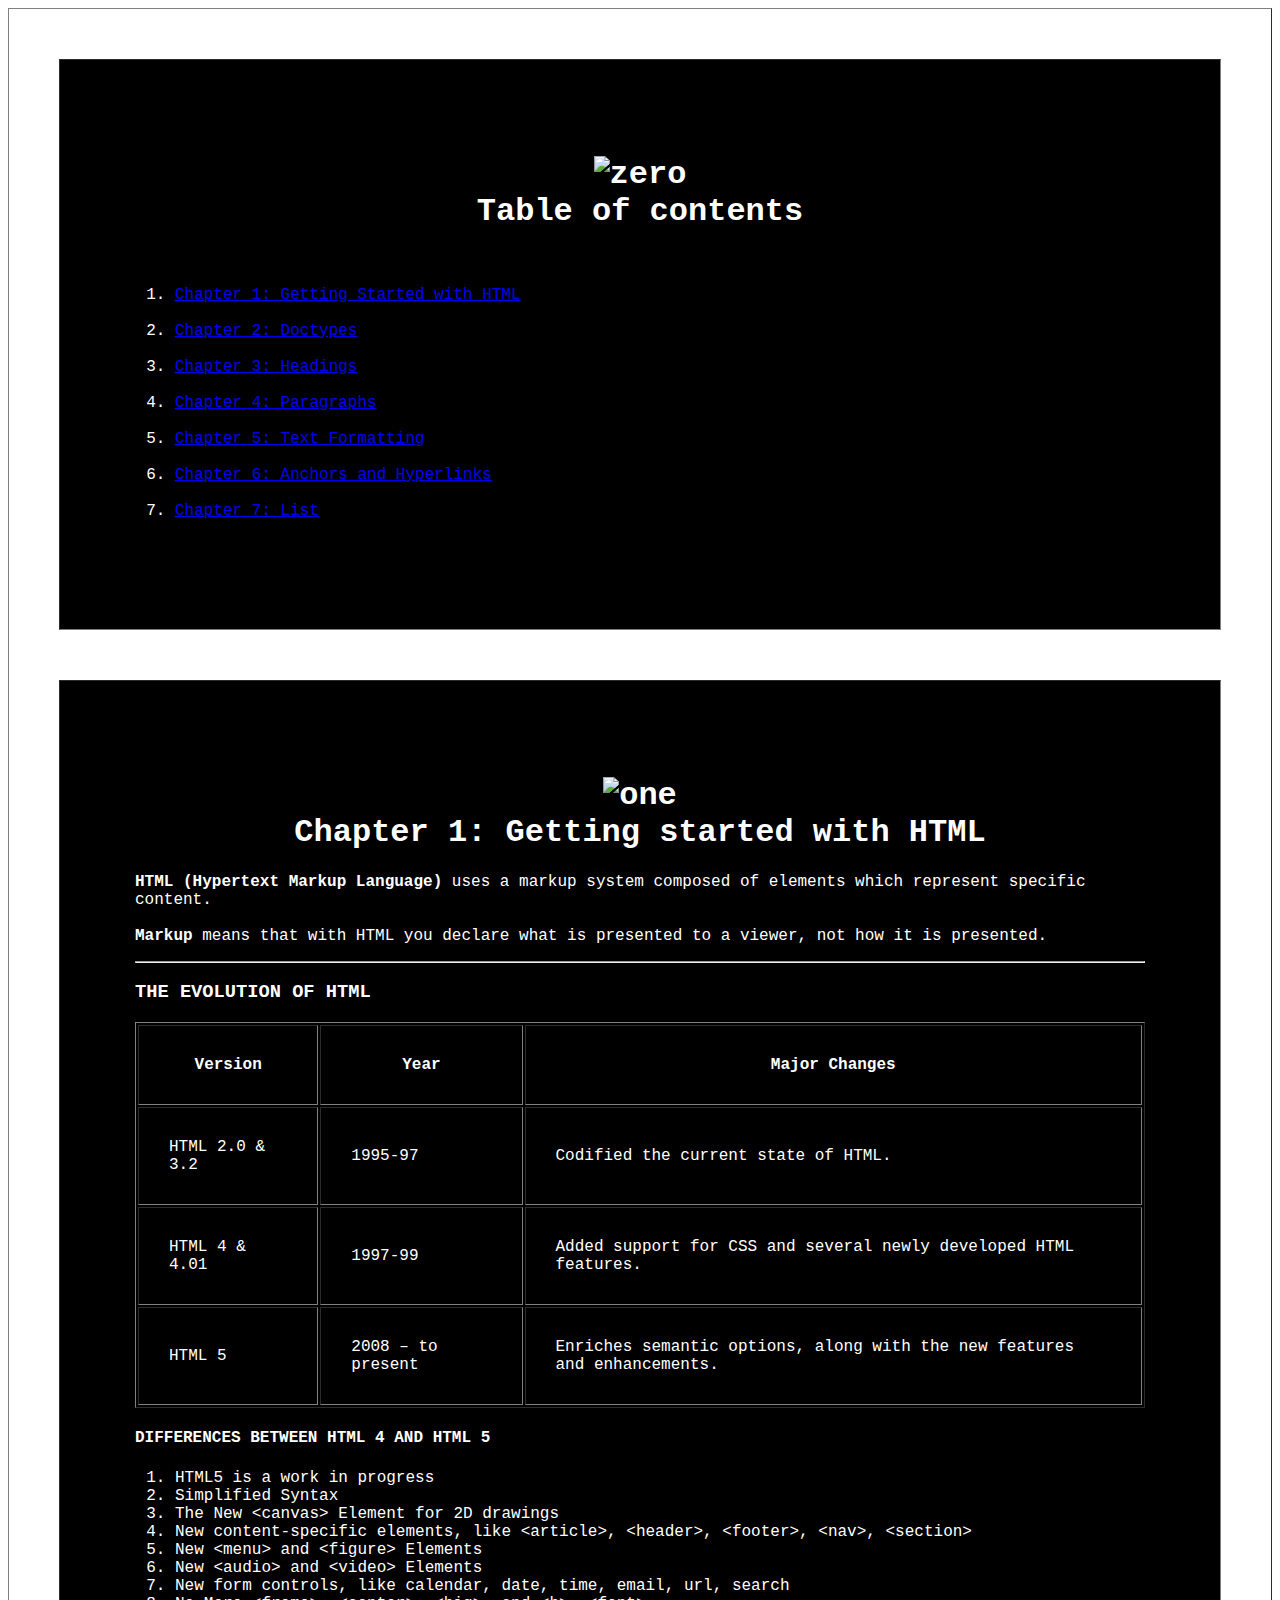
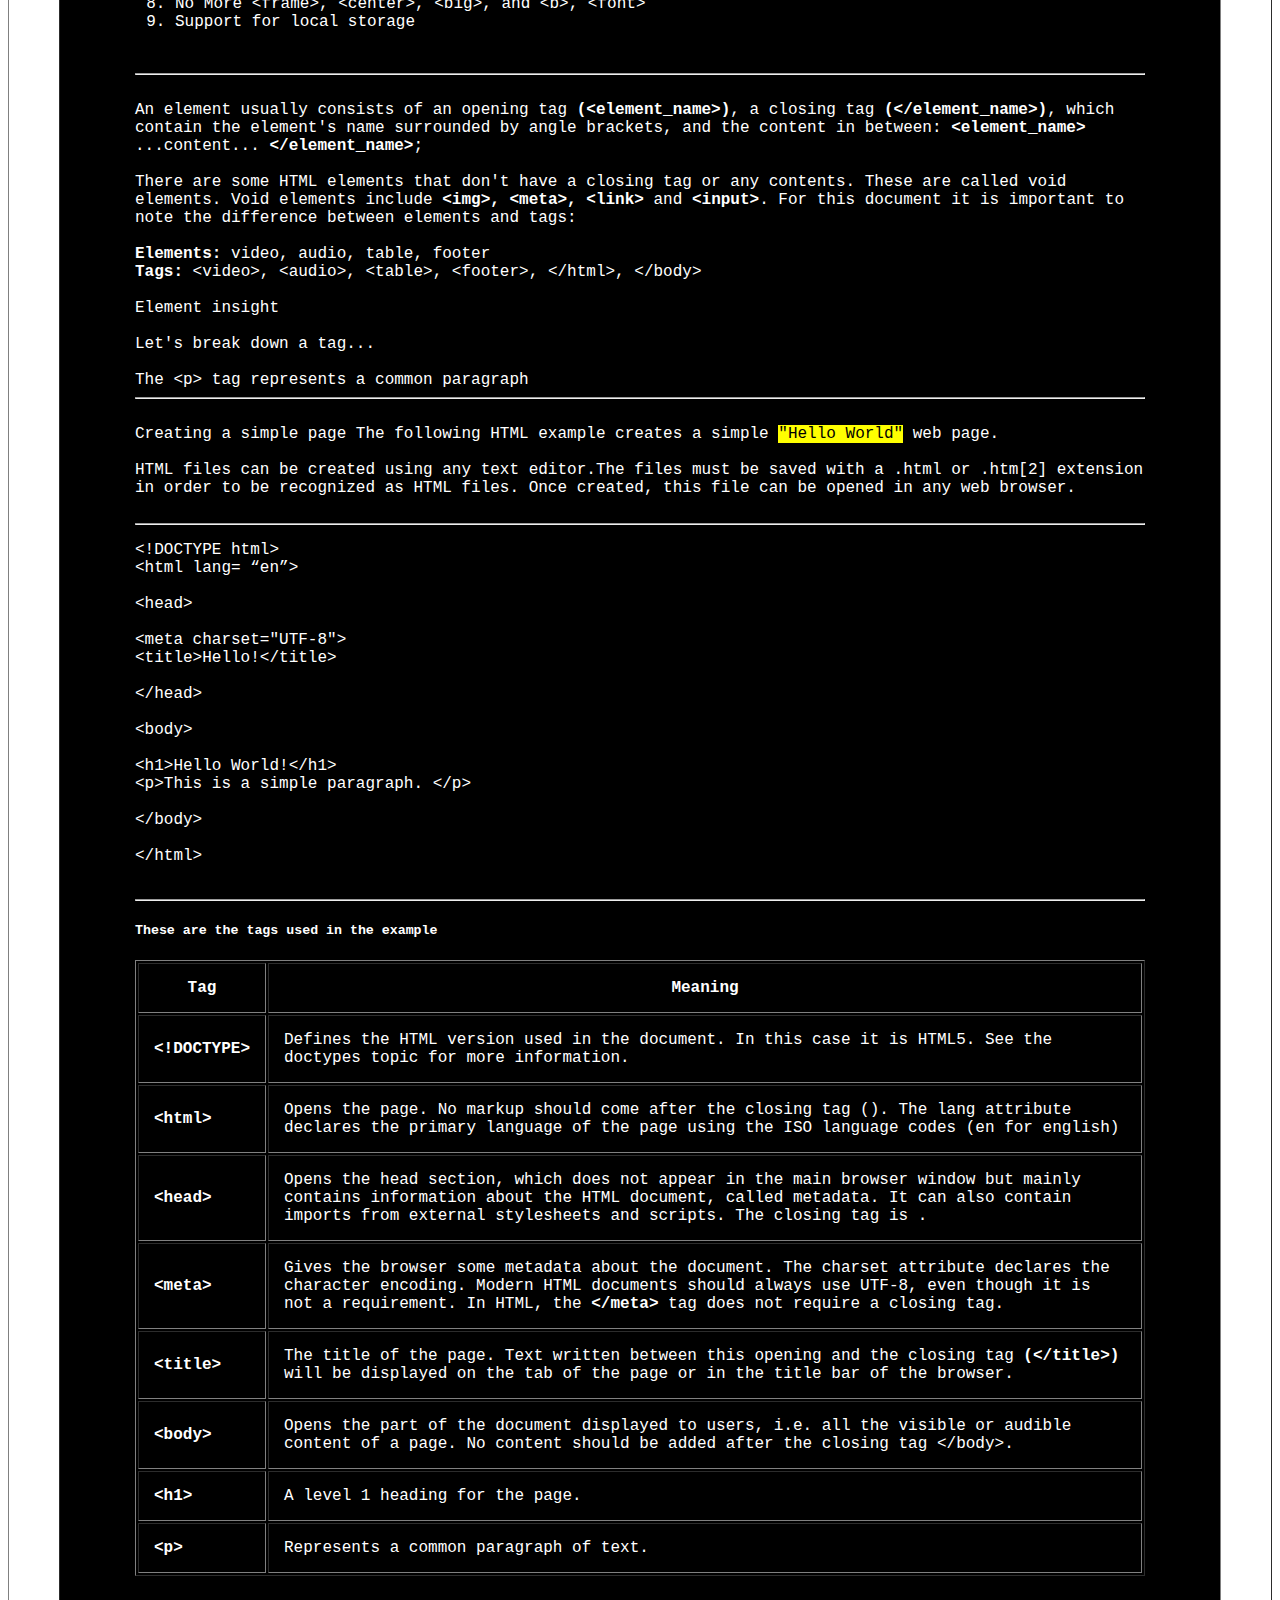
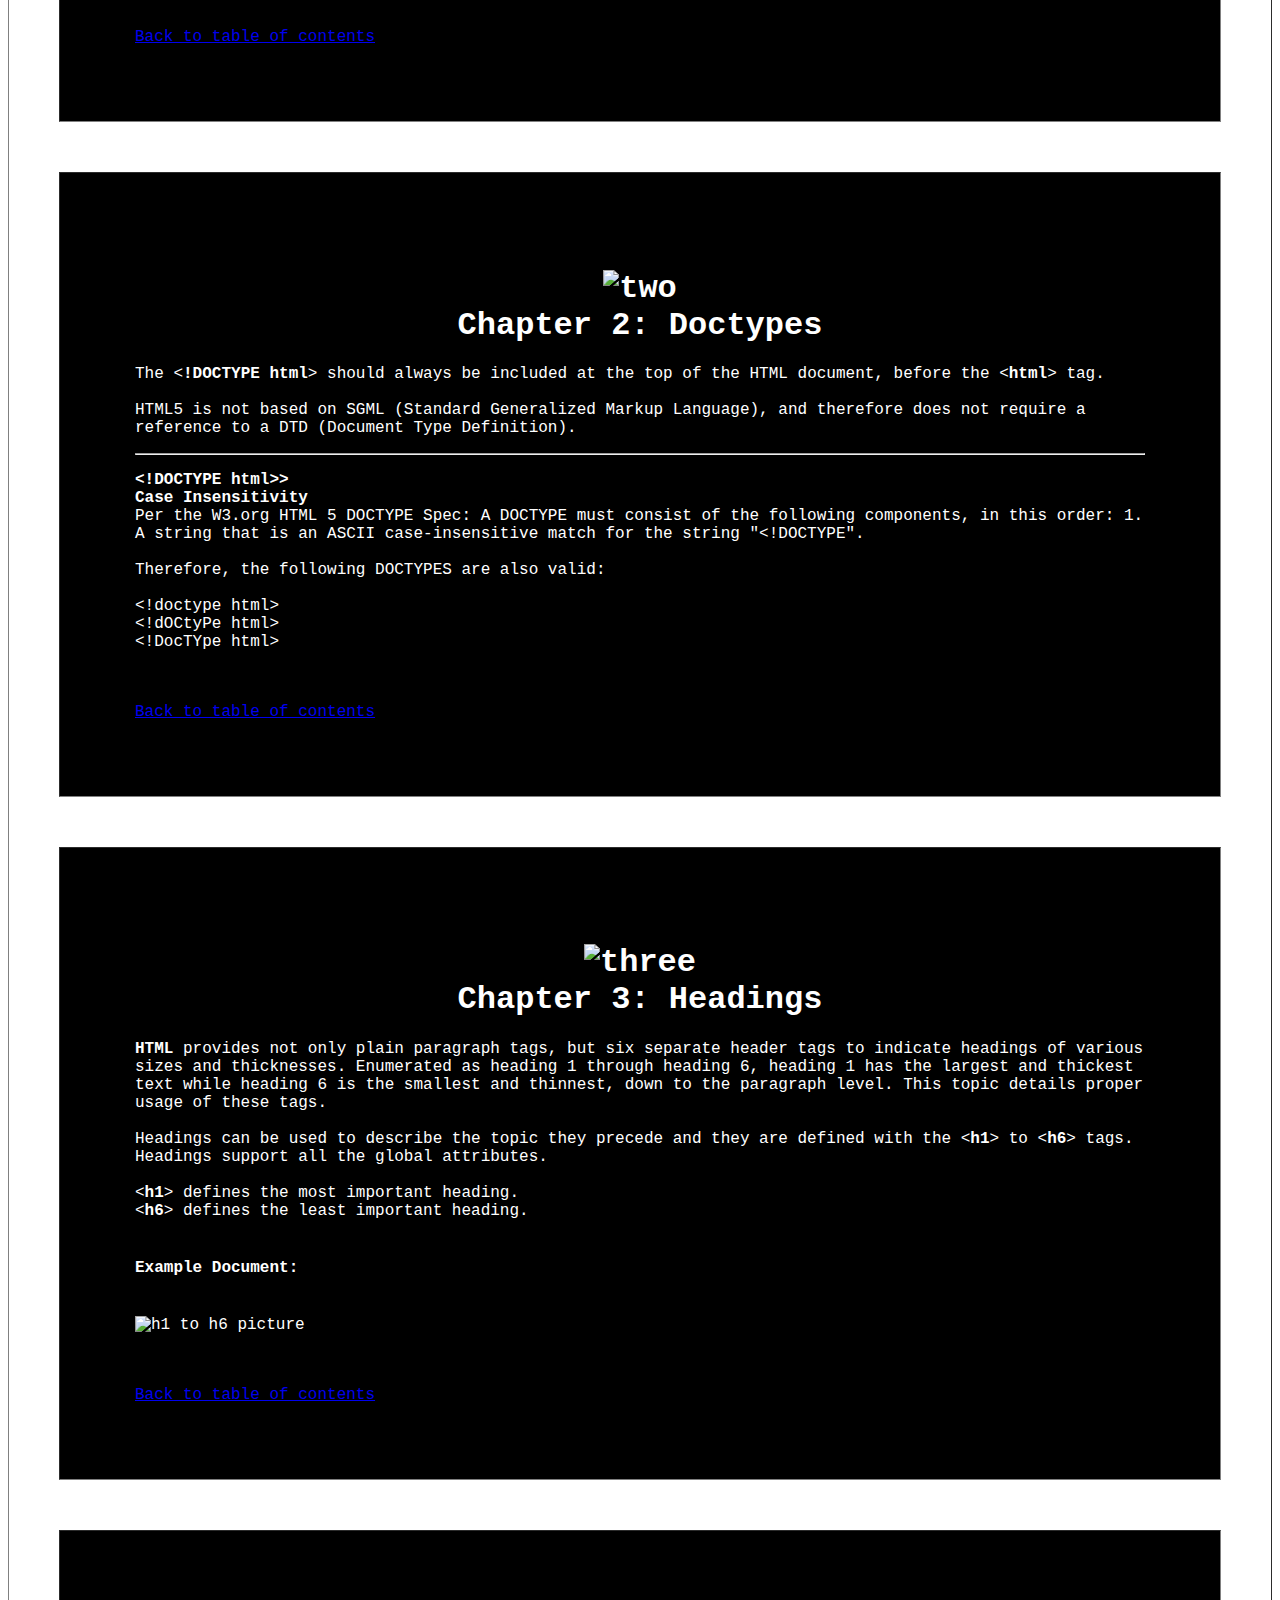
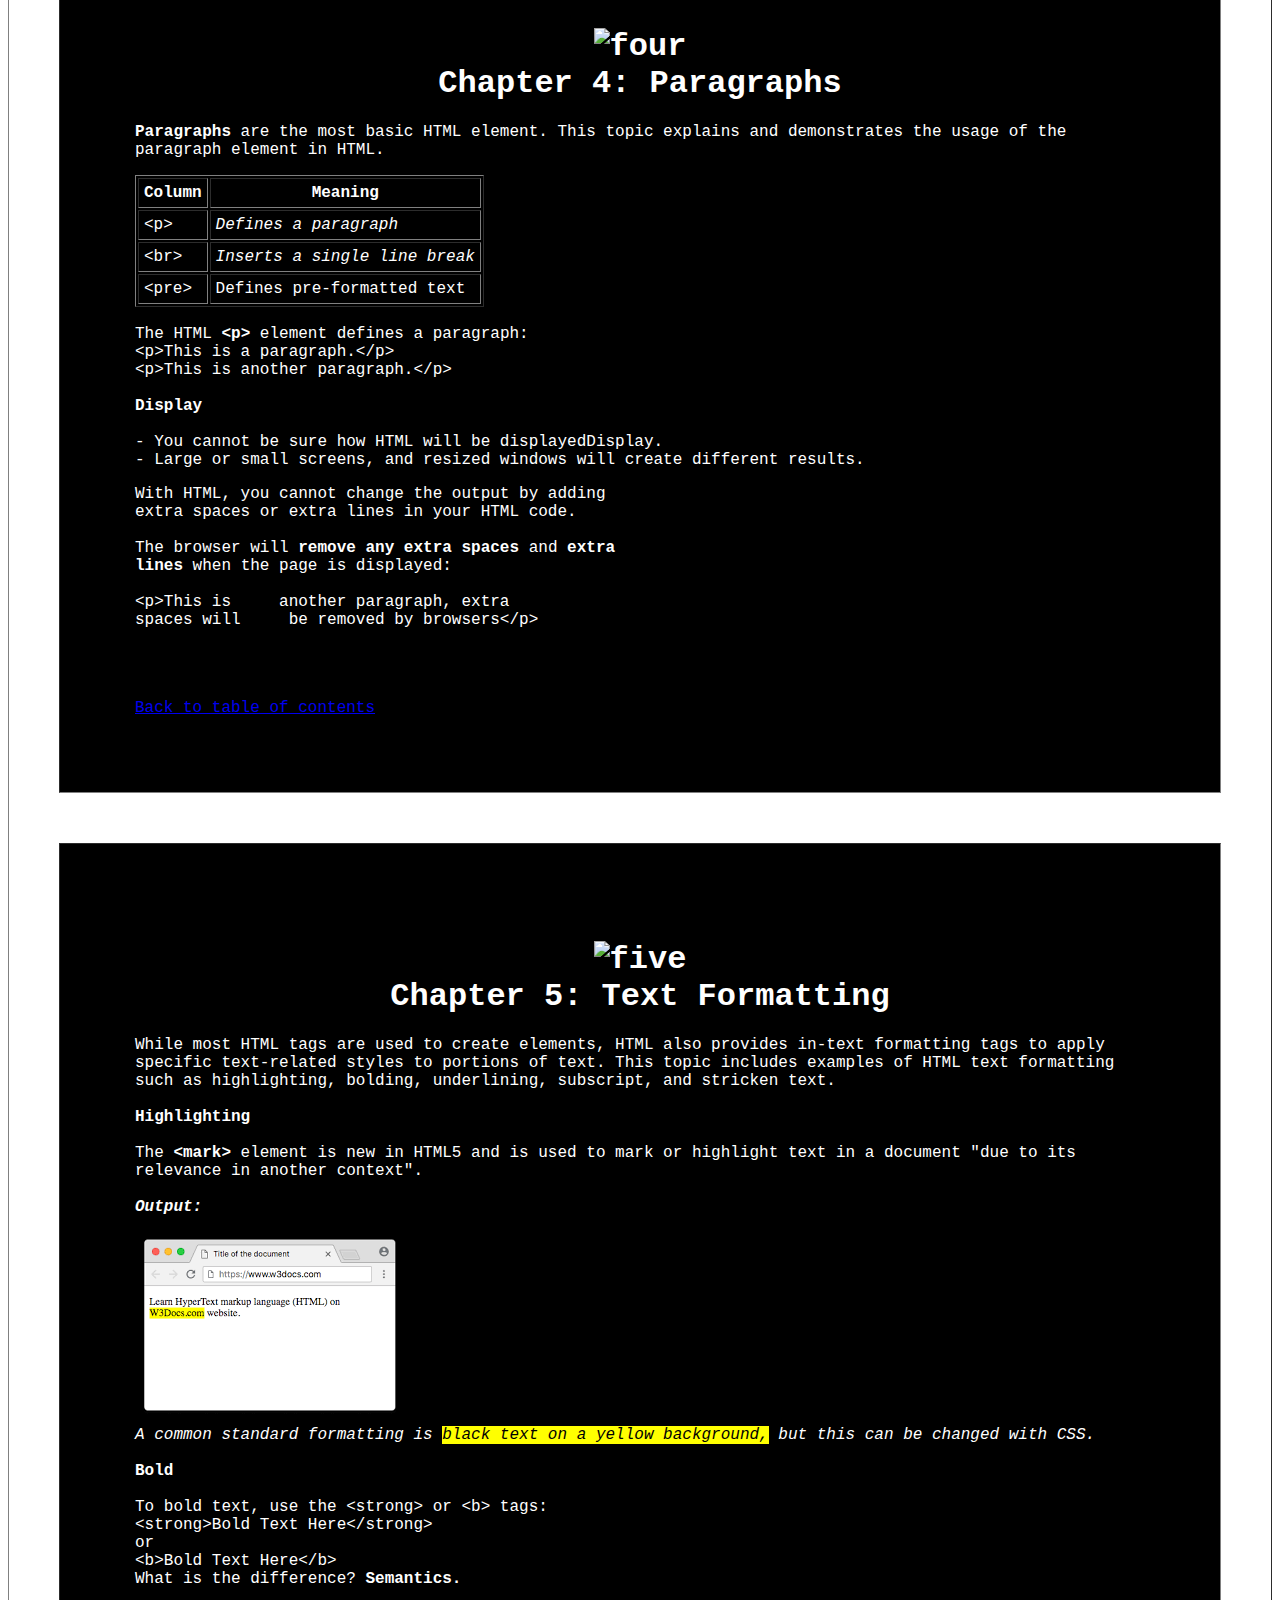
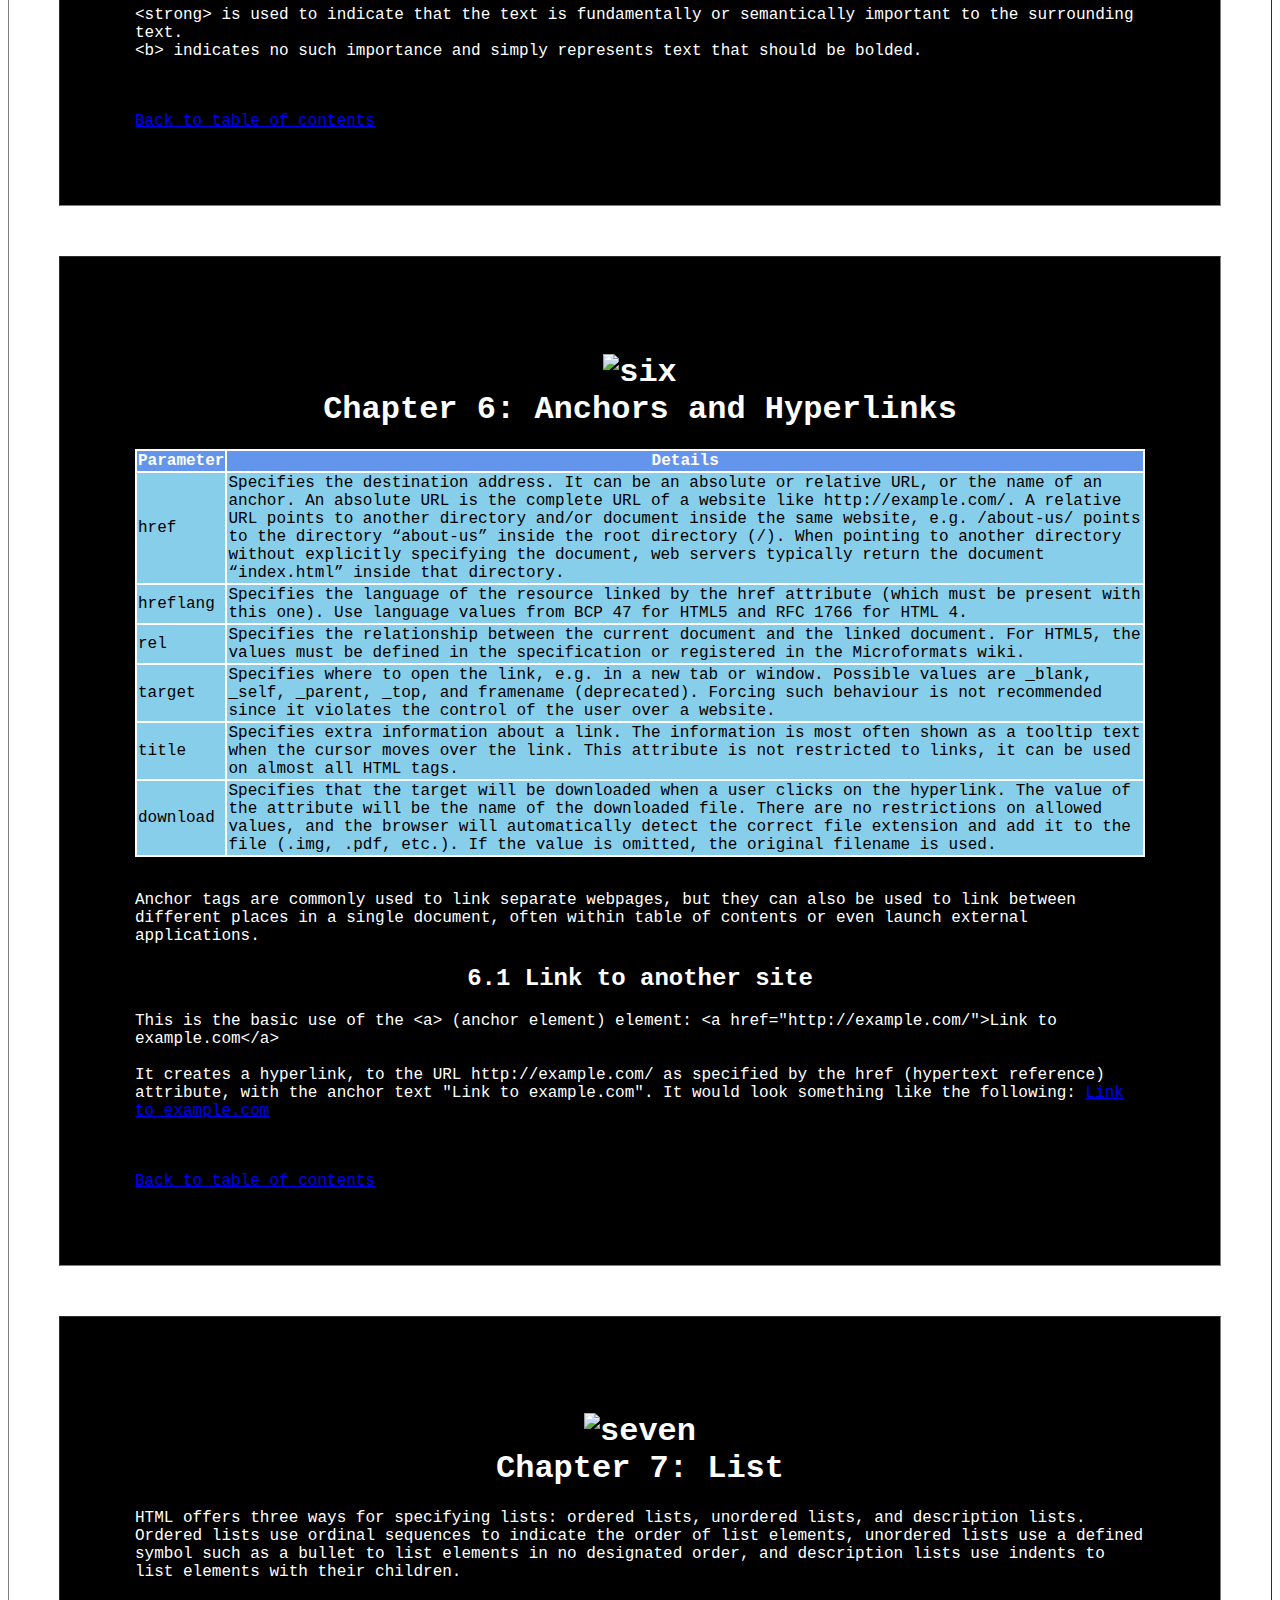
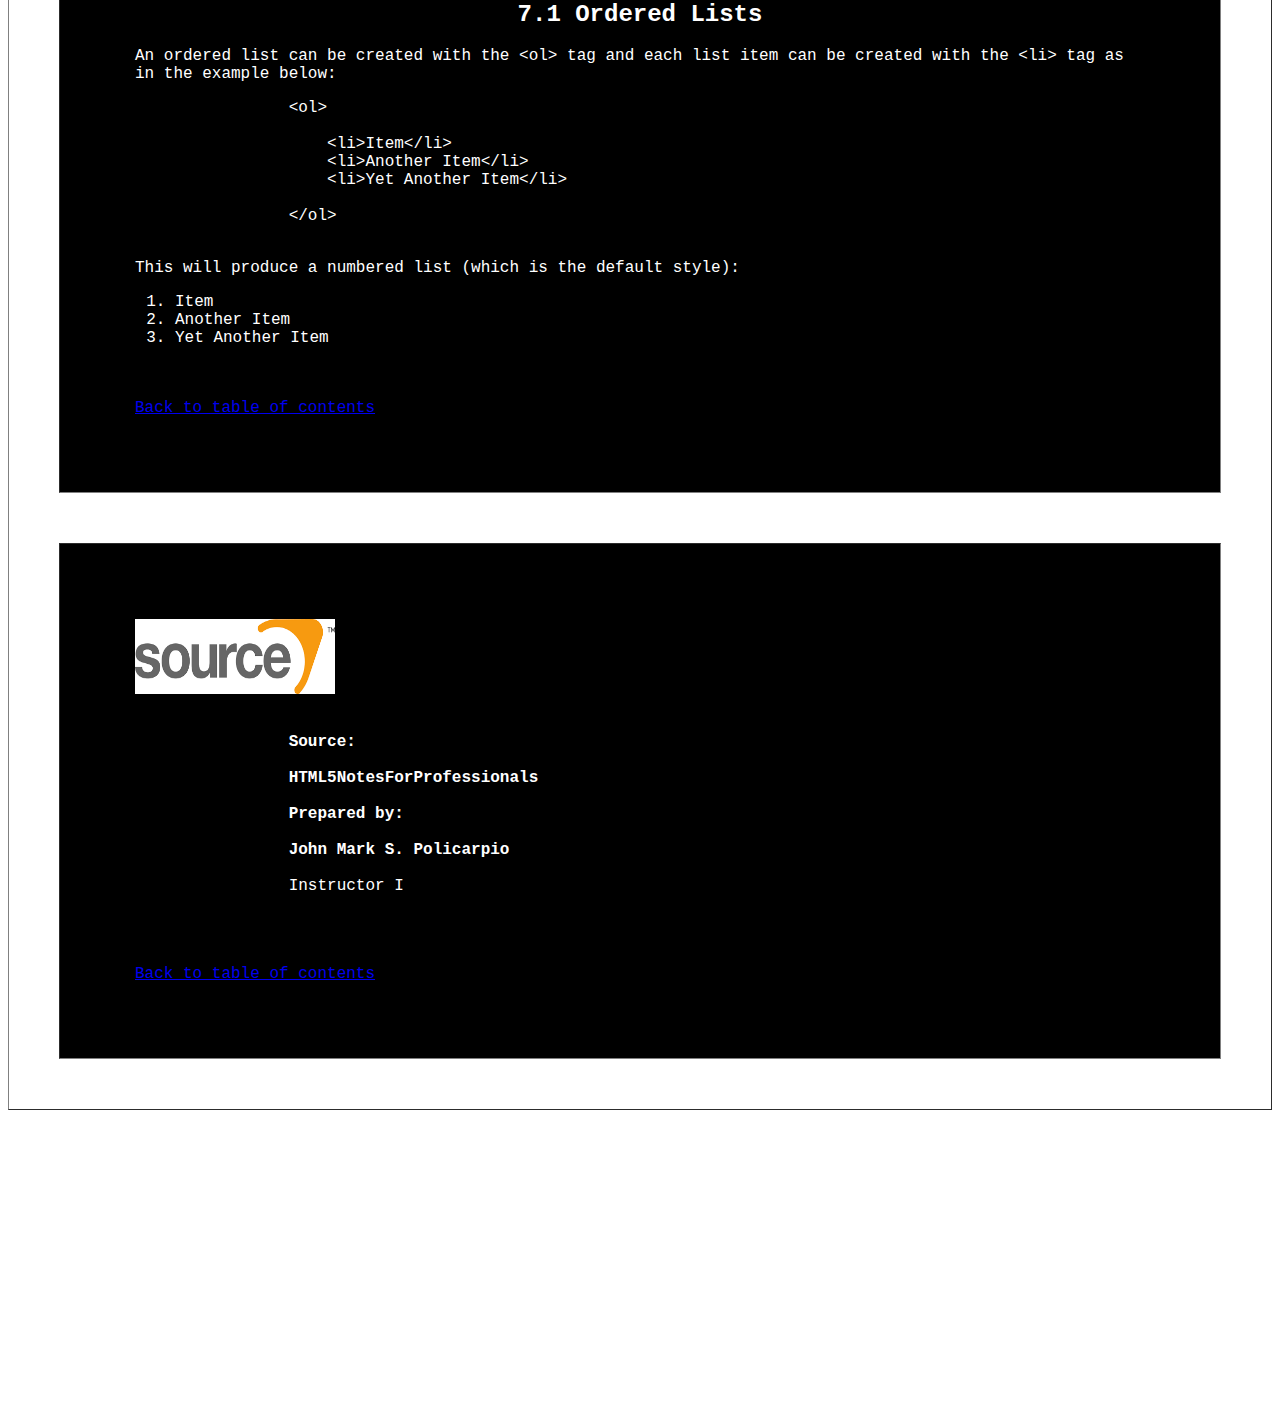
==== activity2/index.html @ e11add8d "Add files via upload" ====
<!DOCTYPE html>
<html lang = "en">
    <head>
        <meta charset="UTF-8">
        <title>Edgar and Tagle; Activity 2</title>

    </head>
    <body background = "https://i.gifer.com/origin/0e/0e01e56732d4fae6e63f9fc4beeaded9.gif" width="100%" height = "100%">
        <font face = "monospace">
        <font color = "white">
            <font size = "+1">
                
                
                <!-- table of contents -->
                <table background = "https://i.gifer.com/origin/0e/0e01e56732d4fae6e63f9fc4beeaded9.gif" width="100%" height = "100%" cellspacing = "50" cellpadding = "75" border = "1">
                    <tr bgcolor = "#000000">
                        <td>
                            <h1 id = "tableContents" align = center>
                                <img src = "https://cdn.shopify.com/s/files/1/0257/1399/9935/products/cola_zero_hvid.jpg?v=1582291527" alt="zero" width="100px" height="100px">
                                <br>
                                Table of contents
                            </h1><br>
                            <ol type = none>
                                <li>
                                    <a href = "#Chapt1">
                                        Chapter 1: Getting Started with HTML
                                    </a>
                                </li><br>
                                <li>
                                    <a href = "#Chapt2">
                                        Chapter 2: Doctypes
                                    </a>
                                </li><br>
                                <li>
                                    <a href = "#Chapt3">
                                        Chapter 3: Headings
                                    </a>
                                </li><br>
                                <li>
                                    <a href = "#Chapt4">
                                        Chapter 4: Paragraphs
                                    </a>
                                </li><br>
                                <li>
                                    <a href = "#Chapt5">
                                        Chapter 5: Text Formatting
                                    </a>
                                </li><br>
                                <li>
                                    <a href = "#Chapt6">
                                        Chapter 6: Anchors and Hyperlinks
                                    </a>
                                </li><br>
                                <li>
                                    <a href = "#Chapt7">
                                        Chapter 7: List
                                    </a>
                                </li><br>
                                
                            </ol>
                        </td>
                    </tr>
                    <tr bgcolor = "#000000">
                        <td>
                            <h1 id = "Chapt1" align = "center">
                                
                                <img src= "https://occ.a.nflxso.net/dnm/api/v6/LmEnxtiAuzezXBjYXPuDgfZ4zZQ/AAAABa4UAEx4vGcwwHQGJ4rLB3zaYiVdZZ7lgSdgv8OAWEb34BGXEFbNumHPKAupfLMmOiOD-DIsXy5DRklM_Qk9xwIape-S7O0u67l4BYO9Ghj-.png?r=74a" alt="one" width="100px" heigh = "100px">
                                <br>
                                Chapter 1: Getting started with HTML
                            </h1>
                            
                            <p>
                                <b>HTML (Hypertext Markup Language)</b>  uses a markup system composed of  elements which represent specific  content. 
                                <br><br>
                                <b>Markup</b> means that with HTML you  declare what is presented to a viewer,  not how it is presented.
                                
                                <!-- -------------------------------------------------------------------------------- -->
                                <hr>
                                
                                <h3>THE EVOLUTION OF HTML</h3>
                                <table cellpadding = "30" border color = white>
                                    <tr>
                                        <th>Version</th>
                                        <th>Year</th>
                                        <th>Major Changes</th>
                                    </tr>
                                    <tr>
                                        <td>HTML 2.0 & 3.2</td>
                                        <td>1995-97</td>
                                        <td>Codified the current state of
                                            HTML.</td>
                                    </tr>
                                    <tr>
                                        <td>HTML 4 & 4.01</td>
                                        <td>1997-99</td>
                                        <td>Added support for CSS and  several newly developed  HTML features.</td>
                                    </tr>
                                    <tr>
                                        <td>HTML 5</td>
                                        <td>2008 – to present</td>
                                        <td>Enriches semantic options,
                                            along with the new features
                                            and enhancements.</td>
                                    </tr>
                                </table>
                                <h4>DIFFERENCES BETWEEN HTML 4 AND HTML 5</h4>
                                <ol>
                                    <li>HTML5 is a work in progress</li>
                                    <li>Simplified Syntax</li>
                                    <li>The New &lt;canvas&gt; Element for 2D drawings</li>
                                    <li>New content-specific elements, like &lt;article>,
                                        &lt;header&gt;, &lt;footer&gt;, &lt;nav&gt;, &lt;section&gt;</li>
                                    <li>New &lt;menu&gt; and &lt;figure&gt; Elements</li>
                                    <li>New &lt;audio&gt; and &lt;video&gt; Elements</li>
                                    <li>New form controls, like calendar, date, time, email,
                                        url, search</li>
                                    <li>No More &lt;frame&gt;, &lt;center&gt;, &lt;big&gt;, and &lt;b&gt;, &lt;font&gt;</li>
                                    <li>Support for local storage</li>
                                </ol>
                                <br>
                                <!-- ------------------------------------------------------------------------------- -->
                                <hr>
                                <br>
                                An element usually consists of an opening
                                tag <b>(&lt;element_name&gt;)</b>, a closing tag
                                <b>(&lt;/element_name&gt;)</b>, which contain the
                                element's name surrounded by angle
                                brackets, and the content in between:
                                <b>&lt;element_name&gt;</b> ...content...
                                <b>&lt;/element_name&gt</b>;
                                <br><br>
                                There are some HTML elements that don't
                                have a closing tag or any contents. These
                                are called void elements. Void elements
                                include <b>&lt;img&gt;, </b><b>&lt;meta&gt;,</b> <b>&lt;link&gt; </b>and
                                <b>&lt;input&gt;</b>.
                                
                                For this document it is important to note
                                the difference between elements and tags:
                                <br><br>
                                <b>Elements:</b> video, audio, table, footer<br>
                                <b>Tags:</b> 
                                &lt;video&gt;, &lt;audio&gt;, &lt;table&gt;, &lt;footer&gt;,
                                &lt;/html&gt;, &lt;/body&gt;
                                <br><br>
                                Element insight
                                <br><br>
                                Let's break down a tag...
                                <br><br>
                                The &lt;p&gt; tag represents a common paragraph
                                <br>
                                <hr>
                                <!-- --------------------------------------------------------------------------------- -->
                                <br>
                                Creating a simple page The following HTML
                                example creates a simple <mark>"Hello World"</mark> web page.
                                <br><br>
                                HTML files can be created using any text
                                editor.The files must be saved with a .html or
                                .htm[2] extension in order to be recognized as
                                HTML files. Once created, this file can be opened
                                in any web browser.
                                <br><br>
                                <hr>
                                <!-- ----------------------------------------------------------------------------------------------- -->
                                <pre>
&lt;!DOCTYPE html&gt;
&lt;html lang= “en”&gt;

&lt;head&gt;

&lt;meta charset="UTF-8"&gt;
&lt;title&gt;Hello!&lt;/title&gt;

&lt;/head&gt;

&lt;body&gt;

&lt;h1&gt;Hello World!&lt;/h1&gt;
&lt;p&gt;This is a simple paragraph. &lt;/p&gt;

&lt;/body&gt;

&lt;/html&gt;
                                </pre> 
                                <hr>   
                                <!-- ---------------------------------------------------------------------------------------                         -->
                                <h5>These are the tags used in the example</h5>
                                <table border = "1" border color = "white" cellpadding = "15">
                                    <tr>
                                        <th>Tag</th>
                                        <th>Meaning</th>
                                    </tr>
                                    <tr>
                                        <td><b>&lt;!DOCTYPE&gt;</b></td>
                                        <td>Defines the HTML version used in the document. In this
                                            case it is HTML5. See the doctypes topic for more
                                            information.</td>
                                    </tr>
                                    <tr>
                                        <td><b>&lt;html&gt;</b></td>
                                        <td>Opens the page. No markup should come after the
                                            closing tag (</html>). The lang attribute declares the
                                            primary language of the page using the ISO language
                                            codes (en for english)</td>
                                    </tr>
                                    <tr>
                                        <td><b>&lt;head&gt;</b></td>
                                        <td>Opens the head section, which does not appear in the
                                            main browser window but mainly contains information
                                            about the HTML document, called metadata. It can also
                                            contain imports from external stylesheets and scripts.
                                            The closing tag is .</td>
                                    </tr>
                                    <tr>
                                        <td><b>&lt;meta&gt;</b></td>
                                        <td>Gives the browser some metadata about the
                                            document. The charset attribute declares the
                                            character encoding. Modern HTML documents
                                            should always use UTF-8, even though it is
                                            not a requirement. In HTML, the <b>&lt;/meta&gt;</b> tag
                                            does not require a closing tag.</td>
                                    </tr>
                                    <tr>
                                        <td><b>&lt;title&gt;</b></td>
                                        <td>The title of the page. Text written between this
                                            opening and the closing tag <b>(&lt;/title&gt;)</b> will be
                                            displayed on the tab of the page or in the title
                                            bar of the browser.</td>
                                    </tr>
                                    <tr>
                                        <td><b>&lt;body&gt;</b></td>
                                        <td>Opens the part of the document displayed to
                                            users, i.e. all the visible or audible content of a
                                            page. No content should be added after the
                                            closing tag &lt;/body&gt;.</td>
                                    </tr>
                                    <tr>
                                        <td><b>&lt;h1&gt;</b></td>
                                        <td>A level 1 heading for the page.</td>
                                    </tr>
                                    <tr>
                                        <td><b>&lt;p&gt;</b></td>
                                        <td>Represents a common paragraph of text.</td>
                                    </tr>
                                </table>
                            
                            </p>
                    <br><br>
                    <a href = "#tableContents">Back to table of contents</a>
                </td>
            </tr>
            
            
            <tr bgcolor = "#000000">
                <td>
                    <h1 id = Chapt2 align = "center">
                        <img src= "https://w0.peakpx.com/wallpaper/746/534/HD-wallpaper-zero-two-backround-simple-zero-two-thumbnail.jpg" alt="two" width="100px" heigh = "100px">
                        
                        <br>
                        Chapter 2: Doctypes
                    </h1>
                    <p>
                        The &lt;<b>!DOCTYPE html</b>&gt; should always
                        be included at the top of the HTML document,
                        before the &lt;<b>html</b>&gt; tag. <br><br>
                        HTML5 is not based on SGML (Standard
                        Generalized Markup Language), and therefore
                        does not require a reference to a DTD (Document
                        Type Definition).
                    </p>
                    <!-- ---------------------------------------------------------------------------- -->
                    <hr>
                    <p>
                       <b> &lt;!DOCTYPE html>&gt;</b>
                        <br>
                        <b>Case Insensitivity</b>
                        <br>
                        Per the W3.org HTML 5 DOCTYPE Spec: A DOCTYPE
                        must consist of the following components, in this order:
                        1. A string that is an ASCII case-insensitive match for
                        the string "&lt;!DOCTYPE".
                        
                        <br><br>Therefore, the following DOCTYPES are also
                        valid: <br><br>
                        &lt;!doctype html&gt; <br>
                        &lt;!dOCtyPe html&gt; <br>
                        &lt;!DocTYpe html&gt; <br>
                    </p>
                    <br><br>
                    <a href = "#tableContents">Back to table of contents</a>
                </td>
            </tr>
            
            <tr bgcolor = "#000000">
                <td>
                    <h1 id = Chapt3 align = "center">
                        <img src= "https://www.thespruce.com/thmb/ClRANI4jTWhkGeNhvJtArRhlGSA=/1500x0/filters:no_upscale():max_bytes(150000):strip_icc()/the-difference-between-trees-and-shrubs-3269804-hero-a4000090f0714f59a8ec6201ad250d90.jpg" alt="three" width="100px" heigh = "100px">
                        <br>
                        Chapter 3: Headings
                    </h1>
                    <p>
                        <b>HTML</b> provides not only plain paragraph tags,
                        but six separate header tags to indicate
                        headings of various sizes and thicknesses.
                        Enumerated as heading 1 through heading 6,
                        heading 1 has the largest and thickest text while
                        heading 6 is the smallest and thinnest, down to
                        the paragraph level. This topic details proper
                        usage of these tags.
                        
                        <br><br>Headings can be used to describe the topic
                        they precede and they are defined with the
                        &lt;<b>h1</b>&gt; to &lt;<b>h6</b>&gt; tags. Headings support all the
                        global attributes. <br><br>
                        &lt;<b>h1</b>&gt; defines the most important heading.<br>
                        &lt;<b>h6</b>&gt; defines the least important heading.
                        
                        <br><br>
                        <h4>Example Document: </h4>
                        <br>
                        <img src = "https://i0.wp.com/www.tutorialbrain.com/wp-content/uploads/2018/10/heading-tag.png?fit=1920%2C1080&ssl=1" alt = "h1 to h6 picture" width = "400px" height = "250px">
                    </p>
                    <br><br>
                    <a href = "#tableContents">Back to table of contents</a>
        </td>
    </tr>
    
    
    <tr bgcolor = "#000000">
        <td>
            <h1 id = Chapt4 align = center>
                <img src= "https://i.pinimg.com/736x/a6/6e/38/a66e38342ba7f5afc6b1656445775f16--jhin-league-of-legends-riot-games.jpg" alt="four" width="100px" heigh = "100px">
                <br>
                Chapter 4: Paragraphs
            </h1>
            <p>
                <b>Paragraphs</b> are the most basic
                HTML element. This topic explains
                and demonstrates the usage of the
                paragraph element in HTML.
                
                <table border = "1" cellpadding = "5">
                    <tr>
                        <th>Column</th>
                        <th>Meaning</th>
                    </tr>
                    <tr>
                        <td>&lt;p&gt;</td>
                        <td><i>Defines a paragraph</i></td>
                    </tr>
                    <tr>
                        <td>&lt;br&gt;</td>
                        <td><i>Inserts a single line break</i></td>
                    </tr>
                    <tr>
                        <td>&lt;pre&gt;</td>
                        <td>Defines pre-formatted text</td>
                    </tr>
                </table>
                <br>
                
                The HTML <b>&lt;p&gt;</b> element defines a paragraph:<br>
                
                &lt;p&gt;This is a paragraph.&lt;/p&gt;<br>
                &lt;p&gt;This is another paragraph.&lt;/p&gt;<br><br>
                
                <b>Display</b><br><br>
                
                - You cannot be sure how HTML will be
                displayedDisplay.<br>
                
                - Large or small screens, and resized windows
                will create different results.<br>
                
                
                <pre>
With HTML, you cannot change the output by adding
extra spaces or extra lines in your HTML code.

The browser will <b>remove any extra spaces</b> and <b>extra
lines</b> when the page is displayed:

&lt;p&gt;This is     another paragraph, extra
spaces will     be removed by browsers&lt;/p&gt;
                </pre>
            </p>
            <br><br>
            <a href = "#tableContents">Back to table of contents</a>
        </td>
    </tr>
    
    <tr bgcolor = "#000000">
        <td>
            <h1 id = Chapt5 align = center>
                <img src= "https://i.kym-cdn.com/photos/images/newsfeed/001/882/382/e8b.jpg" alt="five" width="100px" heigh = "100px">
                <br>
                Chapter 5: Text Formatting
            </h1>
            <p>
                While most HTML tags are used to create
                elements, HTML also provides in-text formatting
                tags to apply specific text-related styles to portions
                of text. This topic includes examples of HTML text
                formatting such as highlighting, bolding,
                underlining, subscript, and stricken text.<br><br>
                
                <b>Highlighting</b><br><br>
                
                The <b>&lt;mark&gt;</b> element is new in HTML5 and is
                used to mark or highlight text in a document
                "due to its relevance in another context".<br><br>
                
                <i><b>Output:</b></i><br><br>
                <img src = "[data-uri]" alt="mark picture">
                <br>
                <i>
                    A common standard formatting is <mark>black text on a
                        yellow background,</mark> but this can be changed with CSS.<br><br>
                    </i>
                    
                    <b>Bold</b><br><br>
                    
                    To bold text, use the &lt;strong&gt; or &lt;b&gt; tags:<br>
                    &lt;strong&gt;Bold Text Here&lt;/strong&gt;<br>
                or<br>
                &lt;b&gt;Bold Text Here&lt;/b&gt;<br>
                
                What is the difference? <b>Semantics.</b><br><br>
                
                &lt;strong&gt; is used to indicate that the text is
                fundamentally or semantically important to the
                surrounding text.<br>
                
                &lt;b&gt; indicates no such importance and simply
                represents text that should be bolded.
                
            </p>
            <br><br>
            <a href = "#tableContents">Back to table of contents</a>
        </td>
    </tr>
    
    <tr bgcolor = "#000000">
        <td>
            <h1 id = Chapt6 align = center>
                <img src= "https://upload.wikimedia.org/wikipedia/en/6/6b/Six_Musical.jpg" alt="six" width="100px" heigh = "100px">
                <br>
                Chapter 6: Anchors and Hyperlinks
            </h1>
            <table bgcolor = "white">
                <tr bgcolor = "cornflowerblue">
                    
                        <th>
                            Parameter
                        </th>
                        <th>
                            Details
                        </th>
                    </tr>
                    <tr bgcolor = "skyblue">
                        <td>
                                <font color = "black">
                                    href
                                </font>
                            </td>
                            <td>
                                <font color = "black">
                                    
                                    Specifies the destination address. It can be an
                                    absolute or relative URL, or the name of an anchor.
                                    An absolute URL is the complete URL of a website
                                    like http://example.com/. A relative URL points to
                                    another directory and/or document inside the same
                                    website, e.g. /about-us/ points to the directory
                                    “about-us” inside the root directory (/). When pointing
                                    to another directory without explicitly specifying the
                                    document, web servers typically return the document
                                    “index.html” inside that directory.
                                </font>
                            </td>
                        </tr>
                        <tr bgcolor = "skyblue">
                            <td>
                                <font color = "black">
                                    
                                    hreflang
                                </font>
                            </td>
                            <td>
                                <font color = "black">
                                    Specifies the language of the resource linked by the
                                    href attribute (which must be present with this one).
                                    Use language values from BCP 47 for HTML5 and
                                    RFC 1766 for HTML 4.
                                    
                                </font>
                            </td>
                        </tr>
                        <tr bgcolor = "skyblue">
                            <td>
                                <font color = "black">
                                    
                                    rel
                                </font>
                            </td>
                            <td>
                                <font color = "black">

                                    Specifies the relationship between the current
                                    document and the linked document. For HTML5, the
                                    values must be defined in the specification or
                                    registered in the Microformats wiki.
                                </font>
                            </td>
                        </tr>
                        <tr bgcolor = "skyblue">
                            <td>
                                <font color = "black">
                                    
                                    target
                                </font>
                            </td>
                            <td>
                                <font color = "black">
                                    
                                    Specifies where to open the link, e.g. in a new tab or
                                    window. Possible values are _blank, _self, _parent,
                                    _top, and framename (deprecated). Forcing such
                                    behaviour is not recommended since it violates the
                                    control of the user over a website.
                                </font>
                            </td>
                        </tr>
                        <tr bgcolor = "skyblue">
                            <td>
                                <font color = "black">
                                    
                                    title
                                </font>
                            </td>
                            <td>
                                <font color = "black">
                                    
                                    Specifies extra information about a link. The
                                    information is most often shown as a tooltip text
                                    when the cursor moves over the link. This attribute is
                                    not restricted to links, it can be used on almost all
                                    HTML tags.
                                </font>
                            </td>
                        </tr>
                        <tr bgcolor = "skyblue">
                            <td>
                                <font color = "black">
                                    
                                    download
                                </font>
                            </td>
                            <td>
                                <font color = "black">
                                    
                                    Specifies that the target will be downloaded when a
                                    user clicks on the hyperlink. The value of the
                                    attribute will be the name of the downloaded file.
                                    There are no restrictions on allowed values, and the
                                    browser will automatically detect the correct file
                                    extension and add it to the file (.img, .pdf, etc.). If the
                                    value is omitted, the original filename is used.
                                </font>
                            </td>
                        </tr>
                </table>
                <p>
                    <br>Anchor tags are commonly used to link
                    separate webpages, but they can also be used
                    to link between different places in a single
                    document, often within table of contents or
                    even launch external applications.
                </p>
                <p>
                    <h2 align = "center">6.1 Link to another site</h2> 
                    
                    This is the basic use of the &lt;a&gt; (anchor
                    element) element:
                    
                    &lt;a href="http://example.com/">Link to
                    example.com&lt;/a&gt;
                    
                    <br><br>It creates a hyperlink, to the URL http://example.com/
                    as specified by the href (hypertext reference)
                    attribute, with
                    
                    the anchor text "Link to example.com". It would look
                    something like the following:
                    
                    <a href="http://example.com/" target="_blank">Link to
                        example.com</a>
                        
                    </p>
                    <br><br>
                    <a href = "#tableContents">Back to table of contents</a>
            </td>
        </tr>
        
        <tr bgcolor = "#000000">
            <td>
                <h1 id = Chapt7 align = center>
                    
                    <img src= "https://irs.www.warnerbros.com/hero-banner-v2-tablet-png/movies/media/browser/seven_tt_4320x1080.png" alt="seven" width="100px" heigh = "100px">
                    <br>
                    Chapter 7: List
                </h1>
                <p>
                    HTML offers three ways for specifying lists: ordered
                    lists, unordered lists, and description lists. Ordered
                    lists use ordinal sequences to indicate the order of list
                    elements, unordered lists use a defined symbol such
                    as a bullet to list elements in no designated order,
                    and description lists use indents to list elements with
                    their children.
                </p>
                <p>
                <h2 align = "center">7.1 Ordered Lists</h2>
                An ordered list can be created with the &lt;ol&gt; tag and
                each list item can be created with the &lt;li&gt; tag as in
                the example below: <br>
                

                <pre>
                &lt;ol&gt;

                    &lt;li&gt;Item&lt;/li&gt;
                    &lt;li&gt;Another Item&lt;/li&gt;
                    &lt;li&gt;Yet Another Item&lt;/li&gt;

                &lt;/ol&gt;
                </pre>
                This will produce a numbered list (which is the default
                style):
                
                <ol>
                    <li>Item</li>
                    <li>Another Item</li>
                    <li>Yet Another Item</li>
                </ol>
                
            </p>
            <br><br>
            <a href = "#tableContents">Back to table of contents</a>
        </td>
    </tr>
    <tr bgcolor = "#000000">
            <td>
                <img src = "[data-uri]" alt = "source" width="200px" height = 75px">
            <pre><strong> 
                Source:
                
                HTML5NotesForProfessionals
                
                Prepared by:
                
                John Mark S. Policarpio</strong>
                
                Instructor I
            </pre>
            <br><br>
            <a href = "#tableContents">Back to table of contents</a>
        </td>
    </tr>
</table>
</font>
</font>
</font> 
</body>
</html>
<!-- Tagle, aries joseph V.
Gamboa, Edgar -->
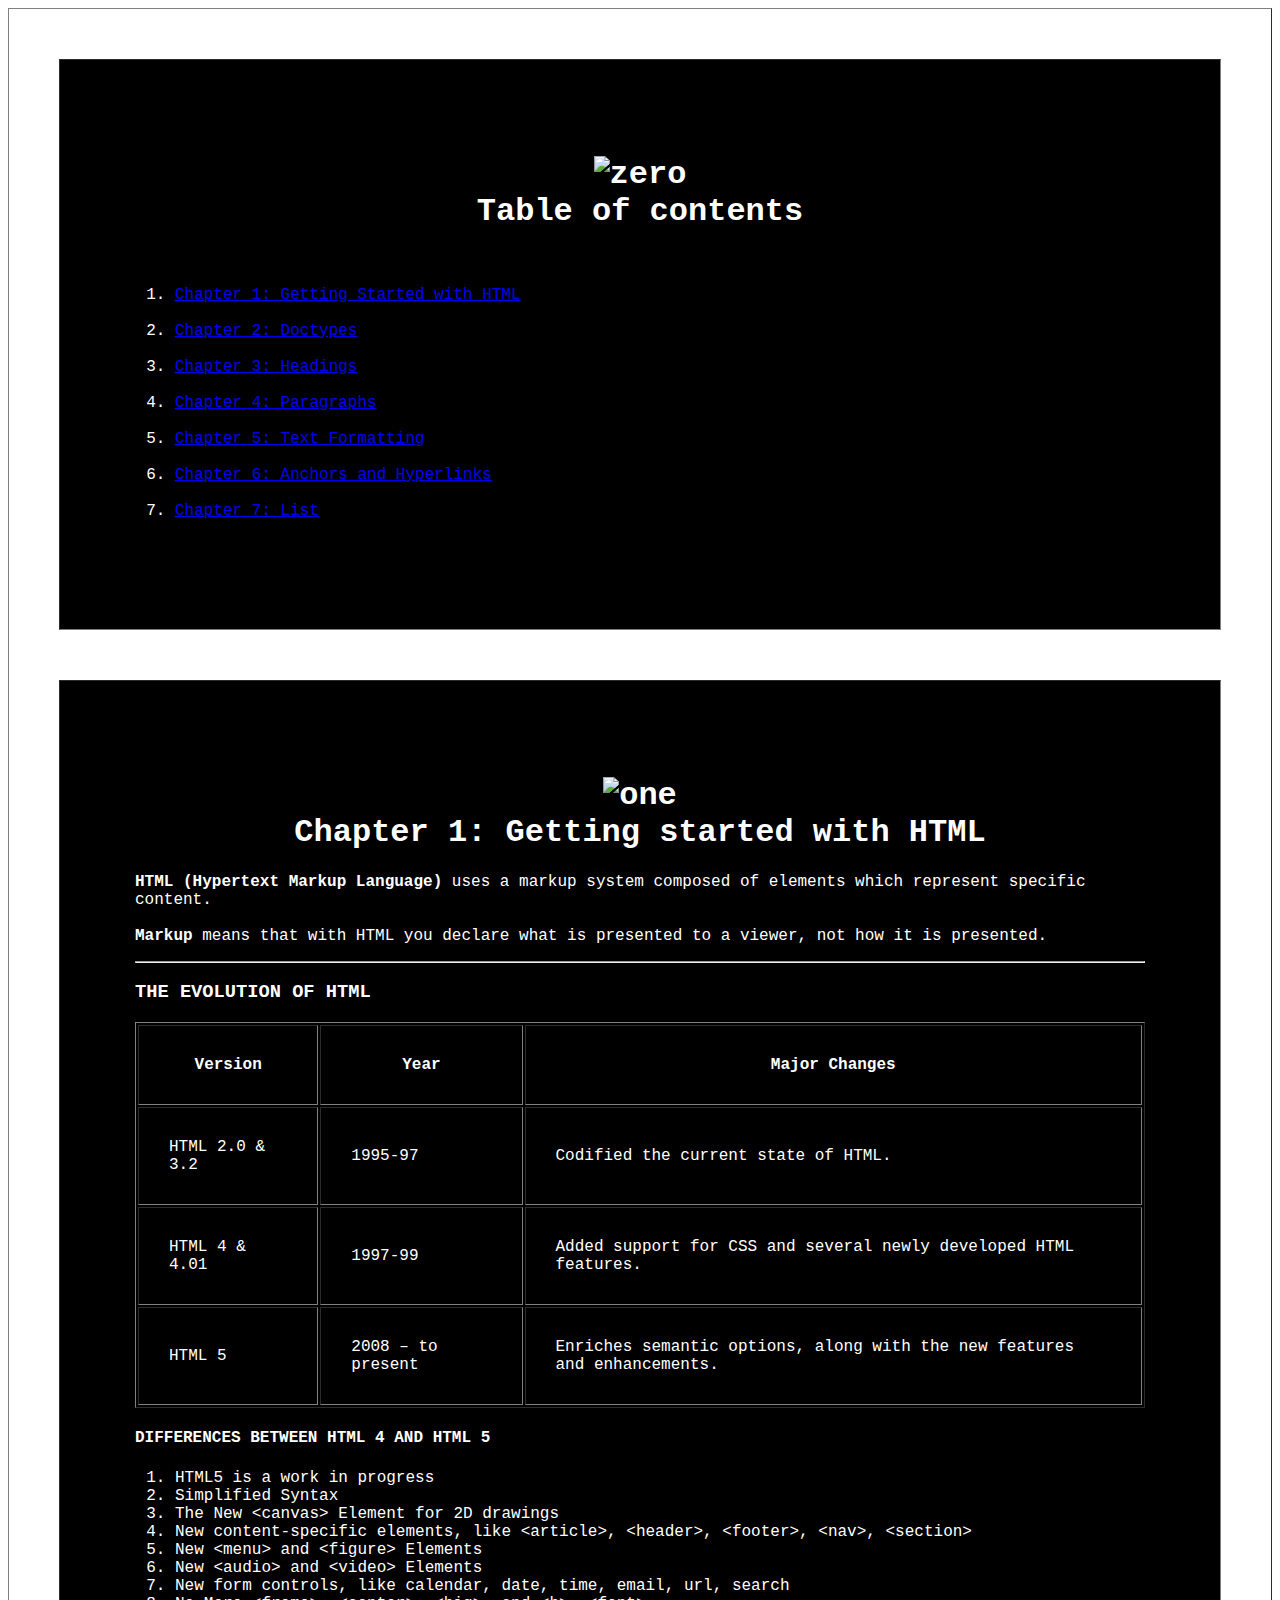
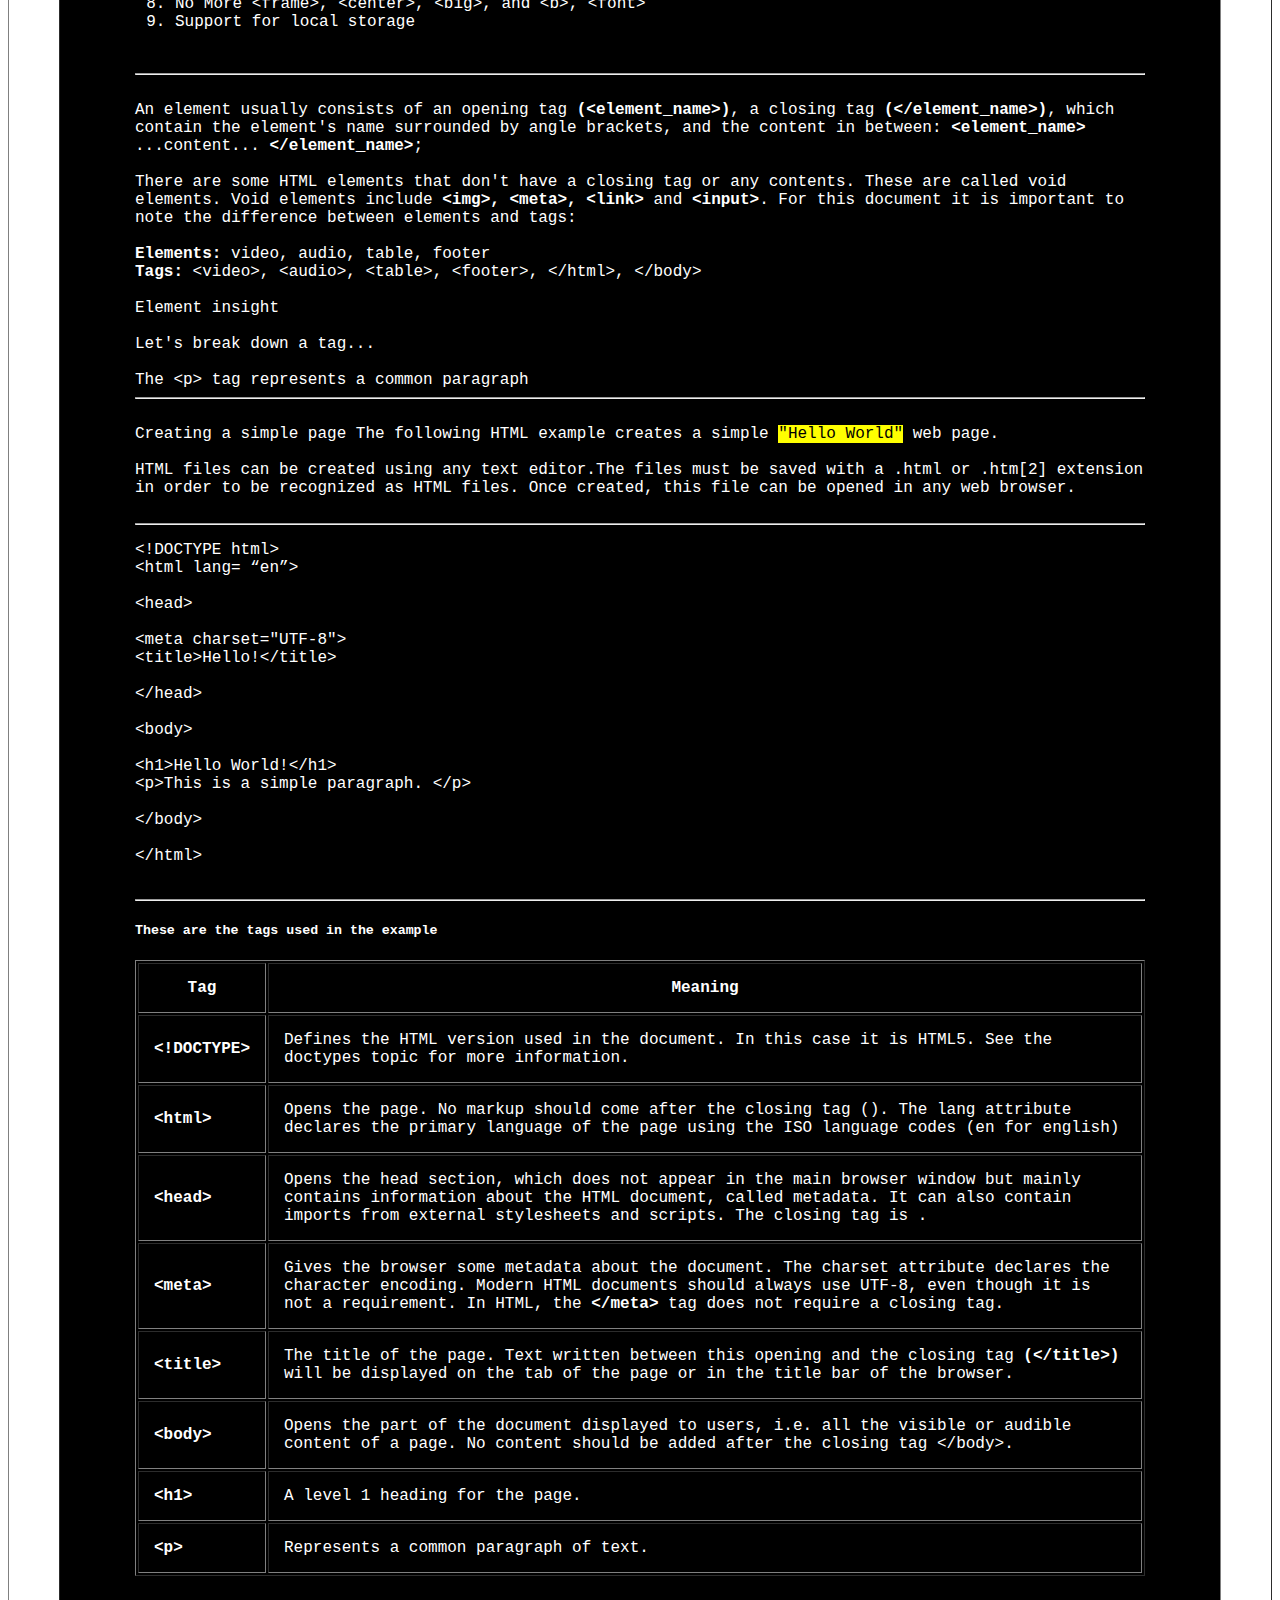
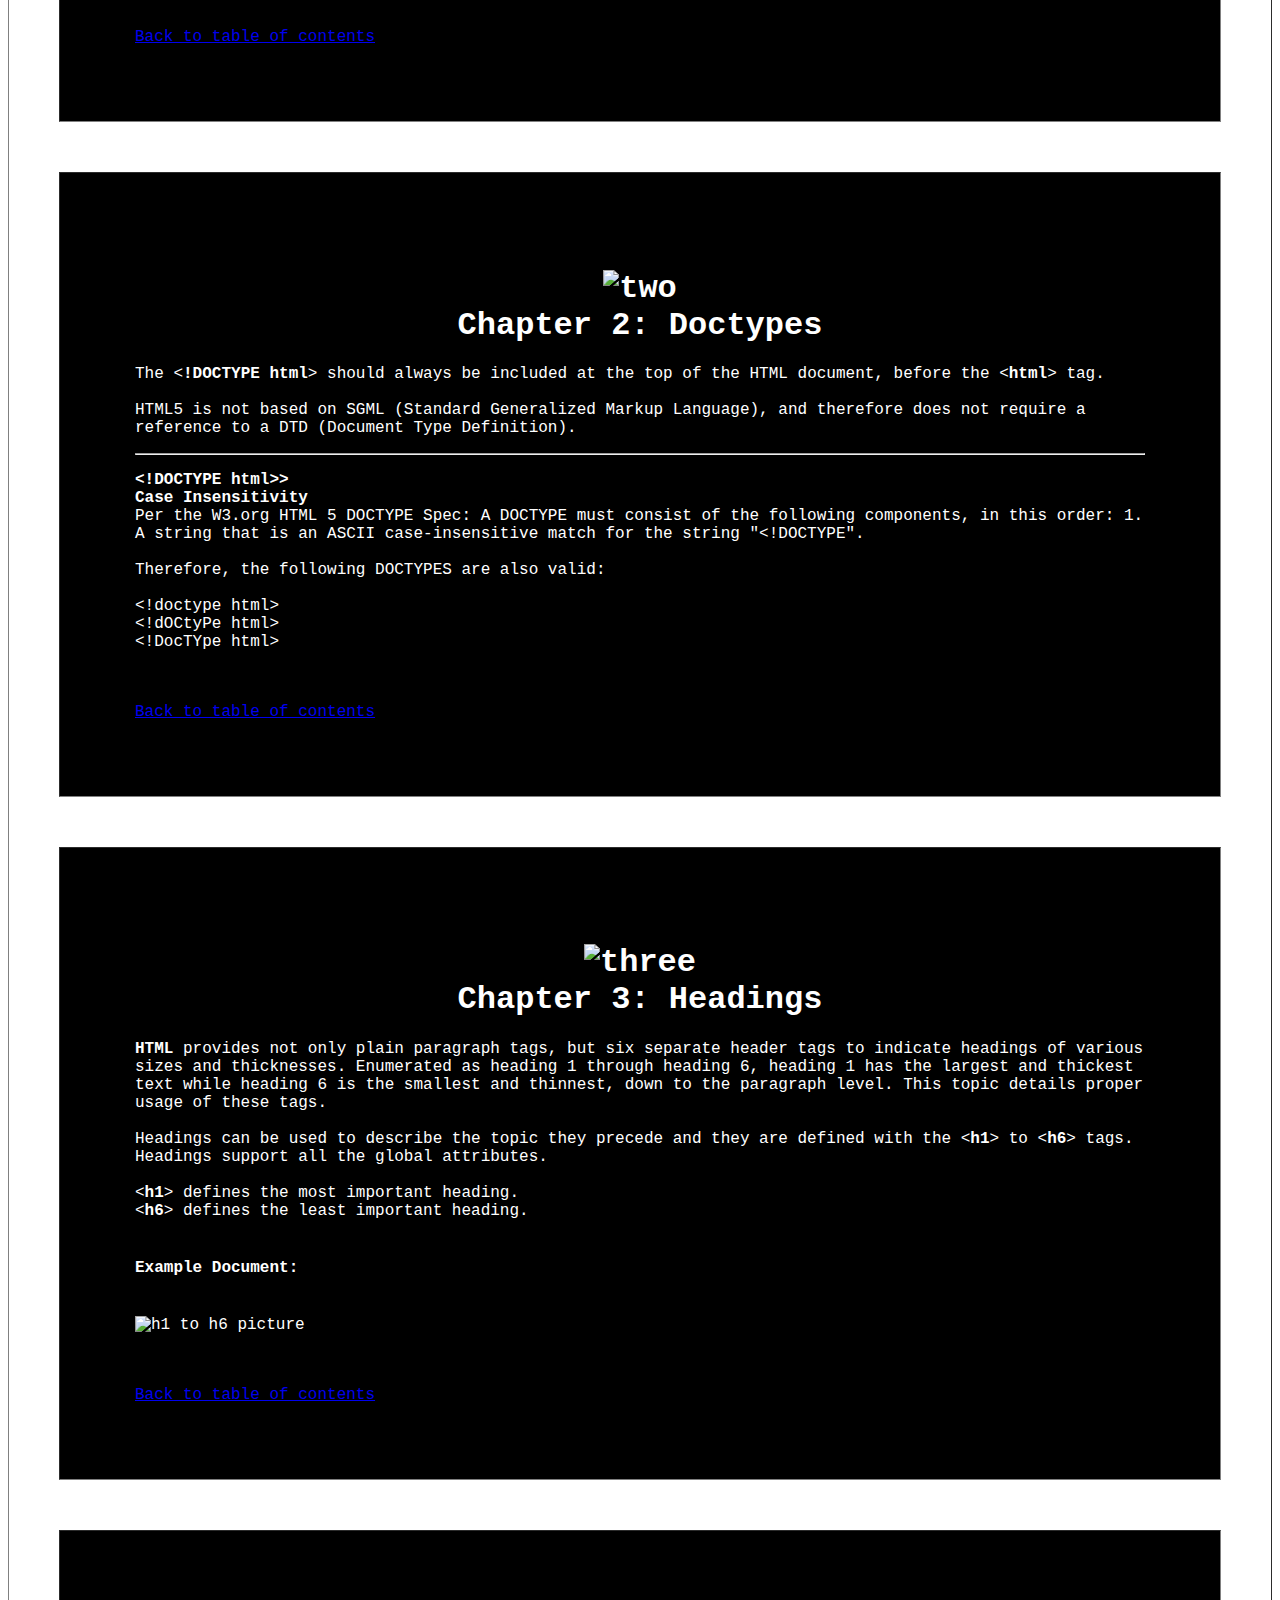
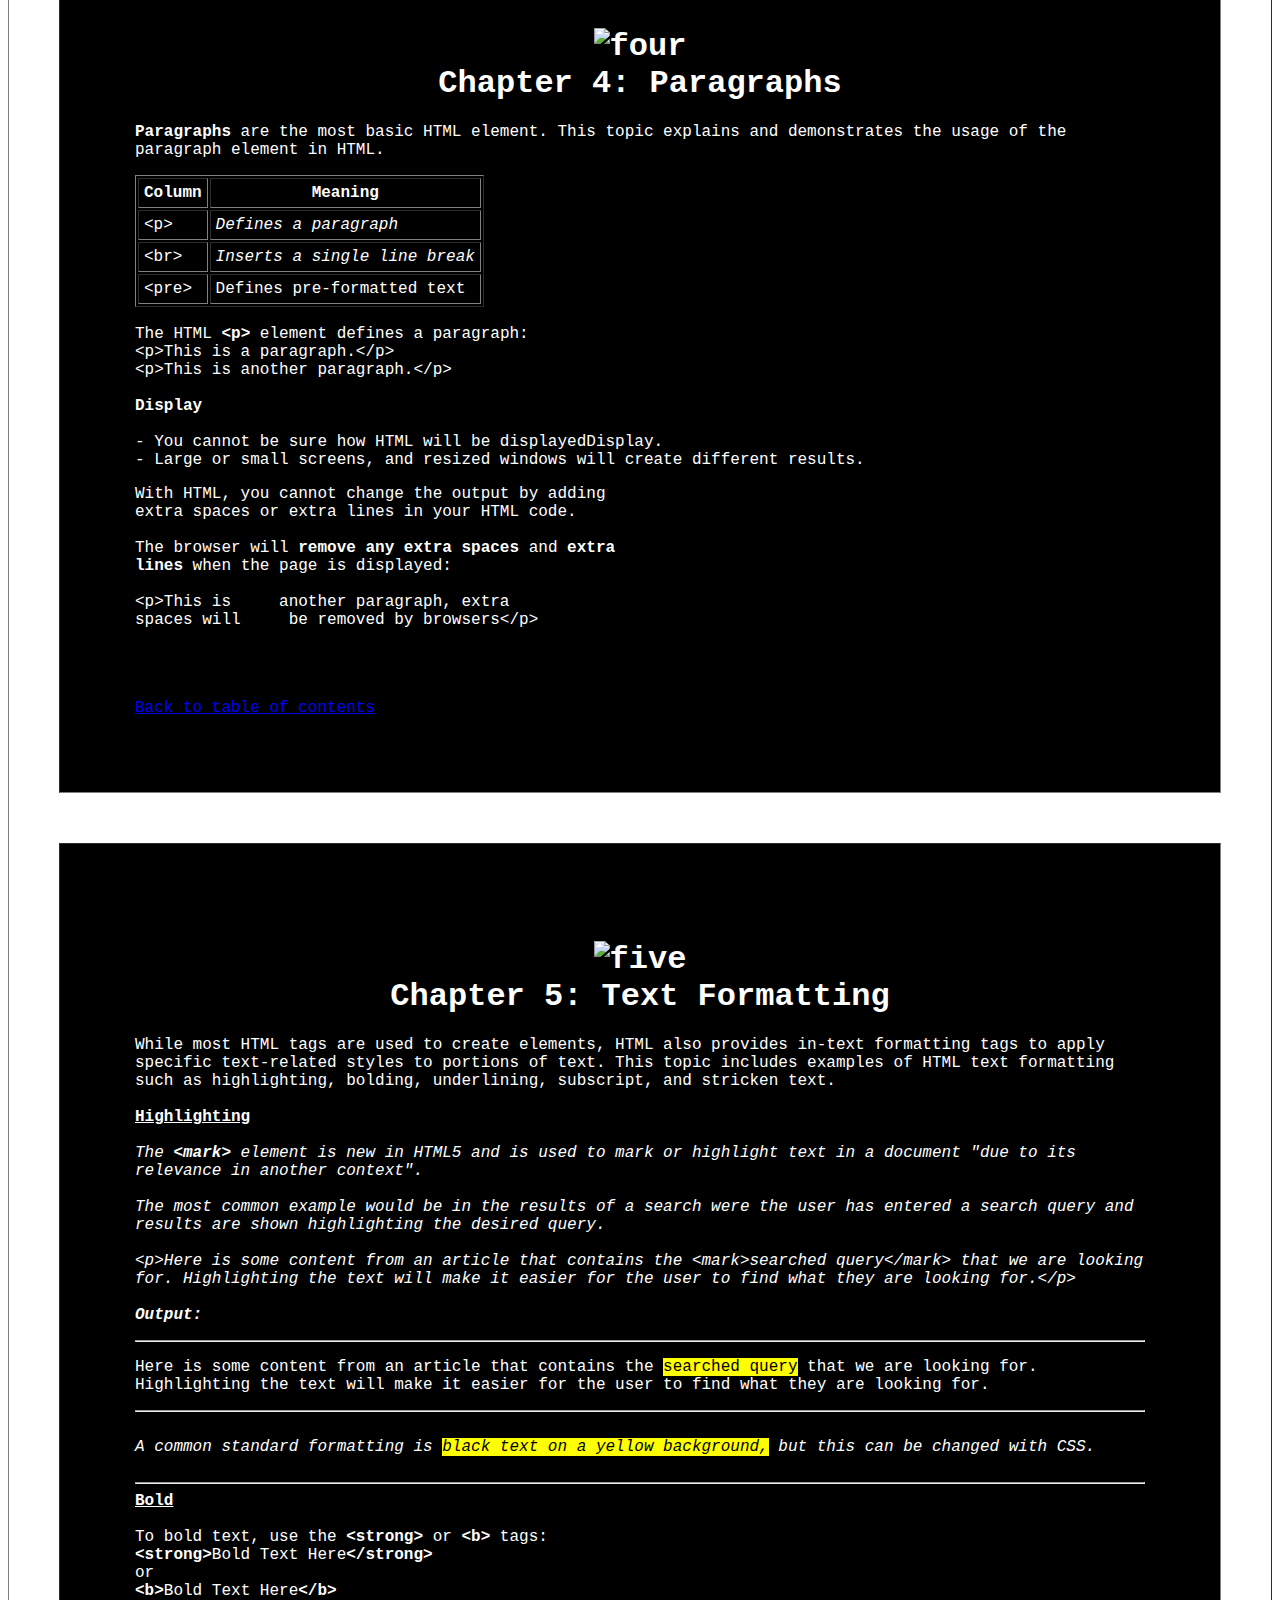
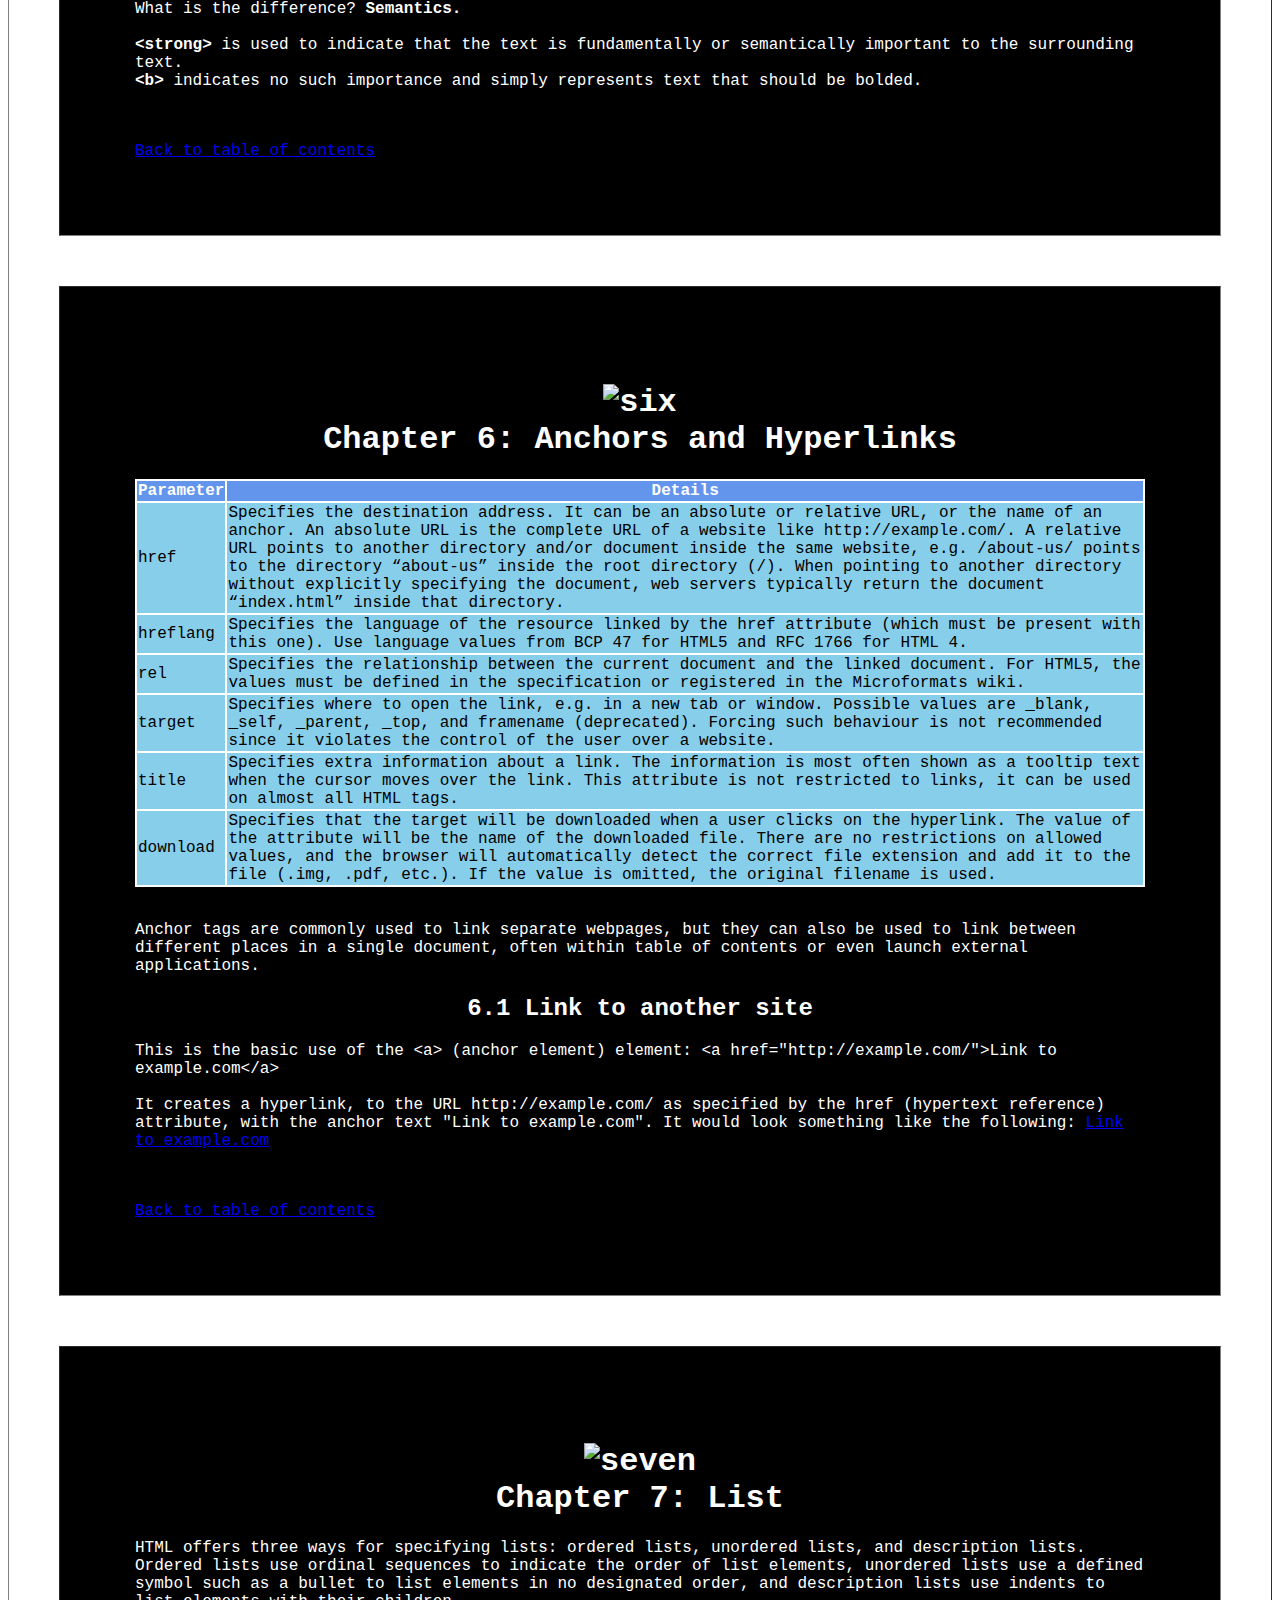
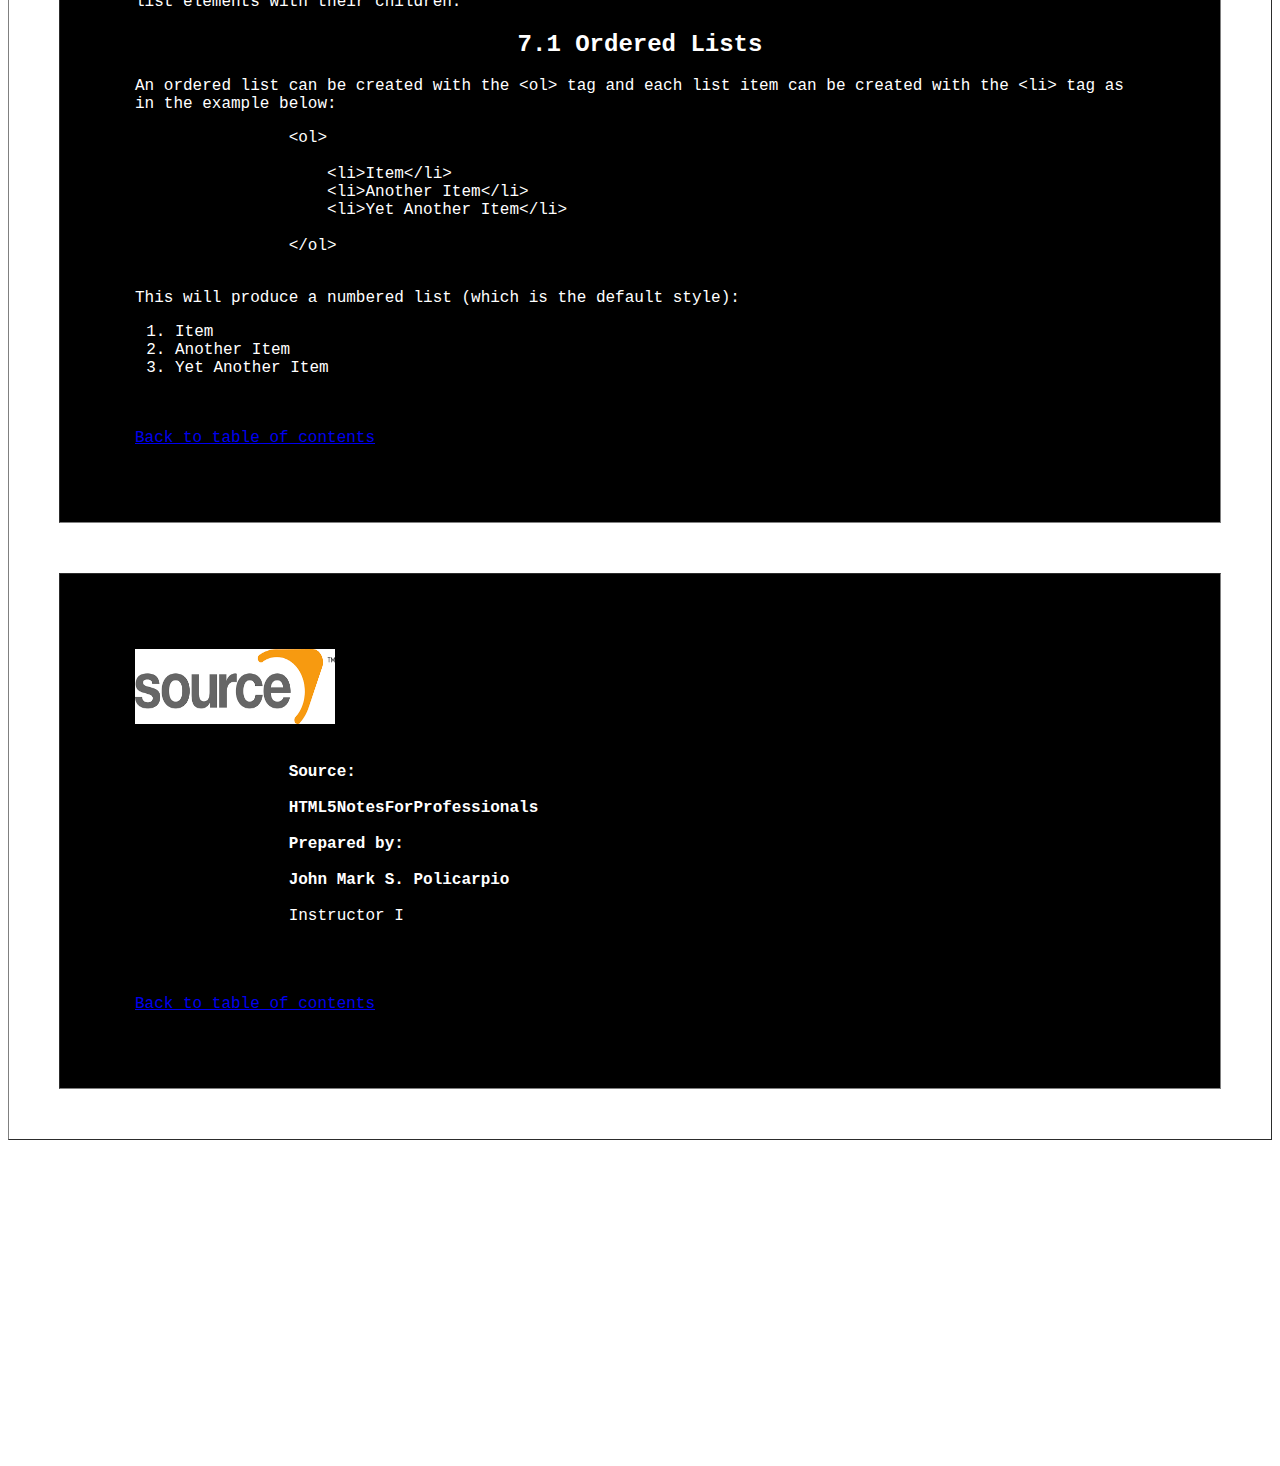
==== commit 05a716d8: "edited Chapter 5 upto italics, not yet finished" ====
--- a/activity2/index.html
+++ b/activity2/index.html
@@ -405,34 +405,60 @@
                 formatting such as highlighting, bolding,
                 underlining, subscript, and stricken text.<br><br>
                 
-                <b>Highlighting</b><br><br>
-                
-                The <b>&lt;mark&gt;</b> element is new in HTML5 and is
-                used to mark or highlight text in a document
-                "due to its relevance in another context".<br><br>
-                
-                <i><b>Output:</b></i><br><br>
-                <img src = "[data-uri]" alt="mark picture">
+                <u><b>Highlighting</b></u><br><br>
+                
+                <i>
+                    The <b>&lt;mark&gt;</b> element is new in HTML5 and is
+                    used to mark or highlight text in a document
+                    "due to its relevance in another context".
+                
+                <br><br>
+                
+                The most common example would be in the results of
+                a search were the user has entered a search query
+                and results are shown highlighting the desired query.
+                    <br><br>
+                &lt;p&gt;Here is some content from an article that contains
+                the &lt;mark&gt;searched query&lt;/mark&gt; that we are
+                looking for. Highlighting the text will make it easier for
+                the user to find what they are looking for.&lt;/p&gt;
+
+
+                <br><br>
+                <b>Output:</b>
+                <br>
+                <!-- ================================================================================= -->
+                <hr>
+                </i>
+                <p>Here is some content from an article that contains
+                    the <mark>searched query</mark> that we are
+                    looking for. Highlighting the text will make it easier for
+                    the user to find what they are looking for.
+                </p>
+                <hr>
+                <!-- =========================================================================================== -->
                 <br>
                 <i>
                     A common standard formatting is <mark>black text on a
                         yellow background,</mark> but this can be changed with CSS.<br><br>
-                    </i>
+                </i>
+                <!-- ======================================================================================== -->
+                <hr>
+                    <u><strong>Bold</strong></u>
+                    <br><br>
                     
-                    <b>Bold</b><br><br>
-                    
-                    To bold text, use the &lt;strong&gt; or &lt;b&gt; tags:<br>
-                    &lt;strong&gt;Bold Text Here&lt;/strong&gt;<br>
+                    To bold text, use the <strong>&lt;strong&gt;</strong> or <strong>&lt;b&gt;</strong> tags:<br>
+                    <b>&lt;strong&gt;</b>Bold Text Here<b>&lt;/strong&gt;</b><br>
                 or<br>
-                &lt;b&gt;Bold Text Here&lt;/b&gt;<br>
-                
-                What is the difference? <b>Semantics.</b><br><br>
-                
-                &lt;strong&gt; is used to indicate that the text is
+                <b>&lt;b&gt;</b>Bold Text Here<b>&lt;/b&gt;</b><br>
+                
+                What is the difference? <strong>Semantics.</strong><br><br>
+                
+                <b>&lt;strong&gt;</b> is used to indicate that the text is
                 fundamentally or semantically important to the
                 surrounding text.<br>
                 
-                &lt;b&gt; indicates no such importance and simply
+               <b> &lt;b&gt;</b> indicates no such importance and simply
                 represents text that should be bolded.
                 
             </p>
@@ -675,6 +701,8 @@
 </body>
 </html>
 <!-- Tagle, aries joseph V.
-Gamboa, Edgar -->
-
-
+Gamboa, Edgar 
+BSCS2a
+WebDev-->
+
+
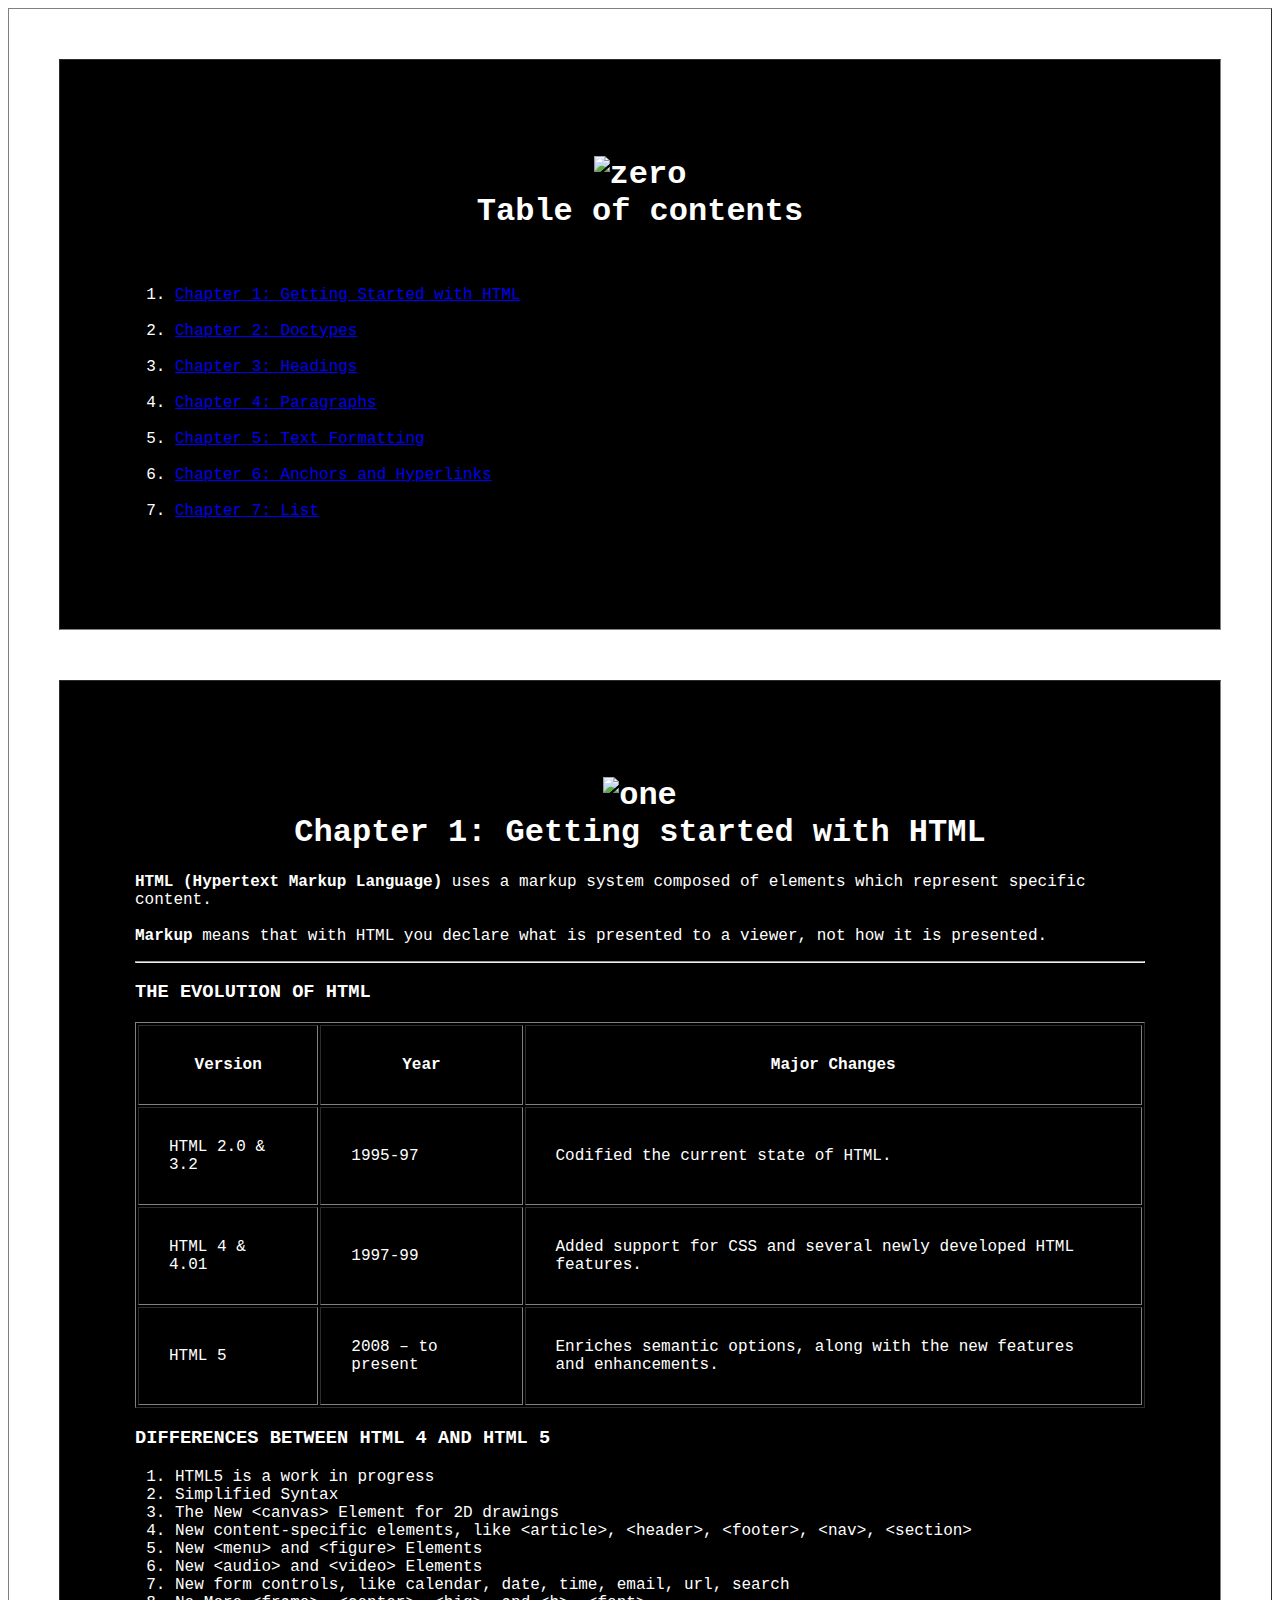
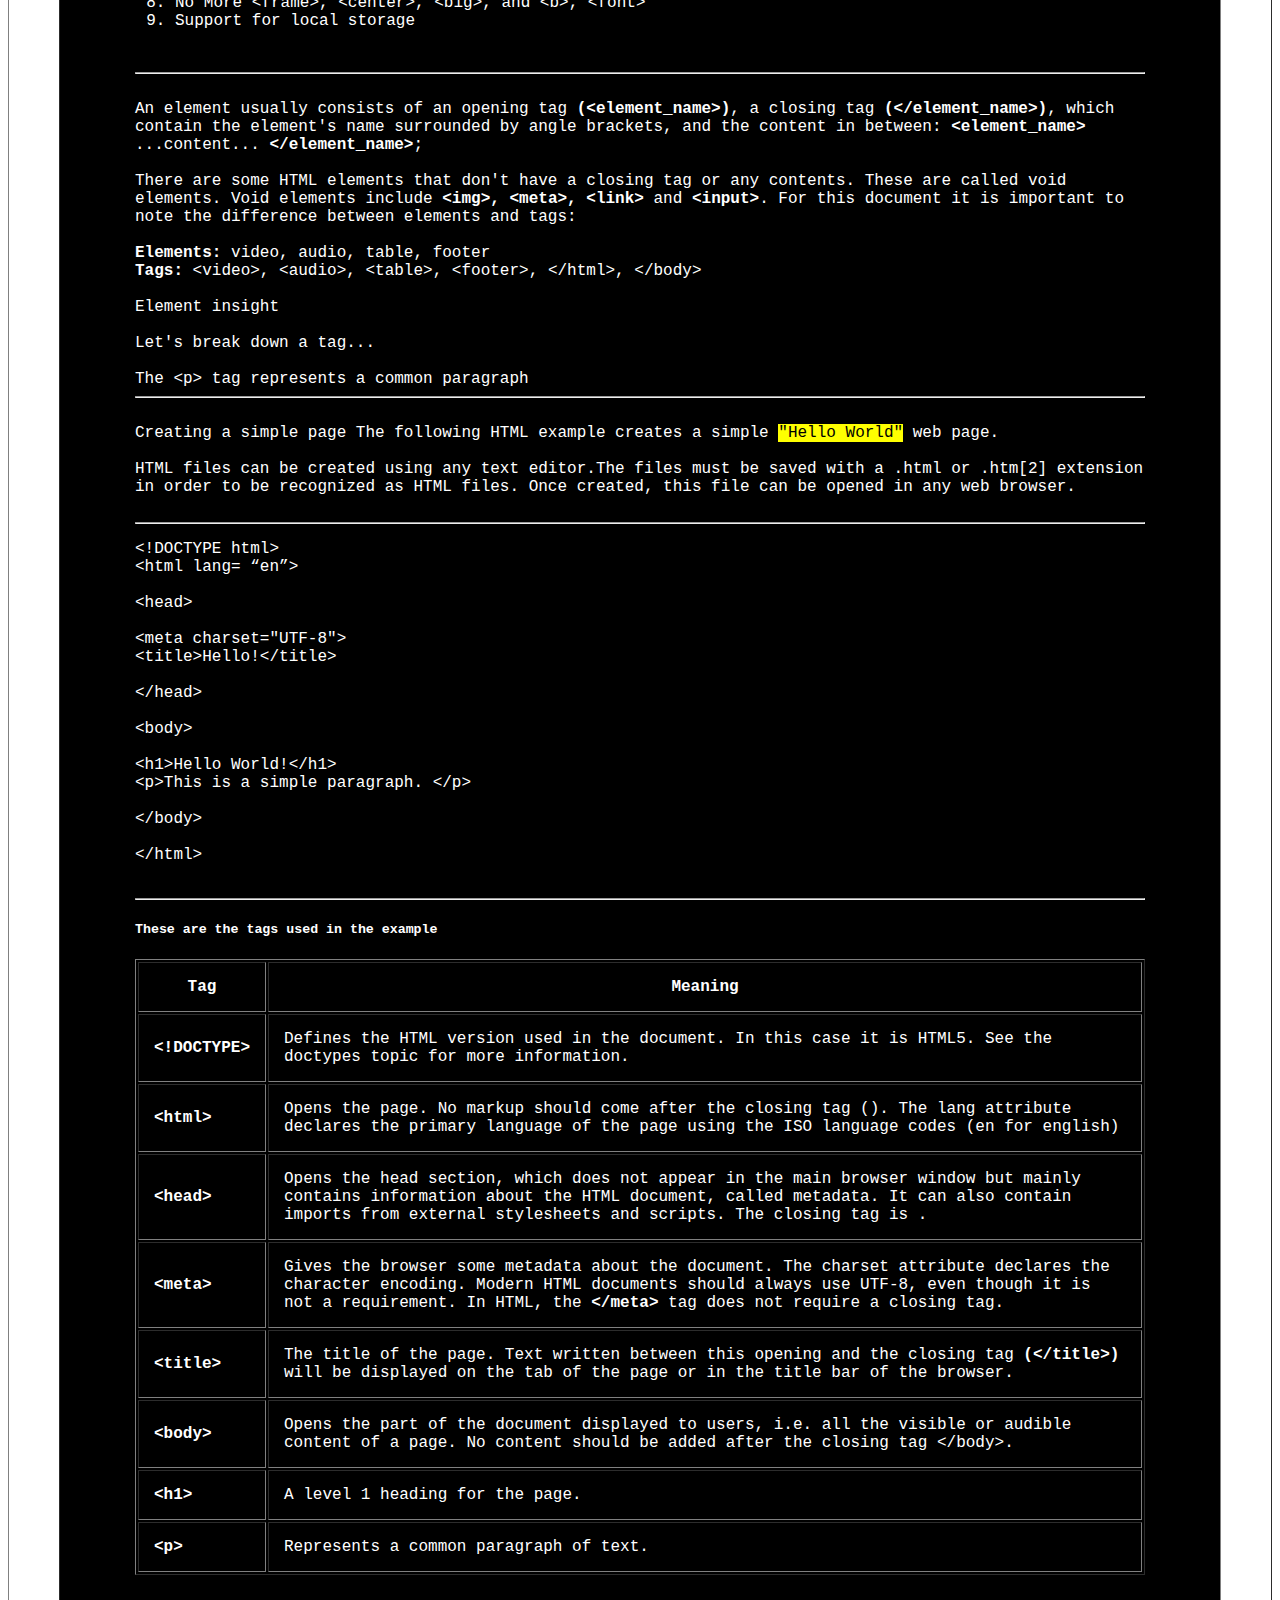
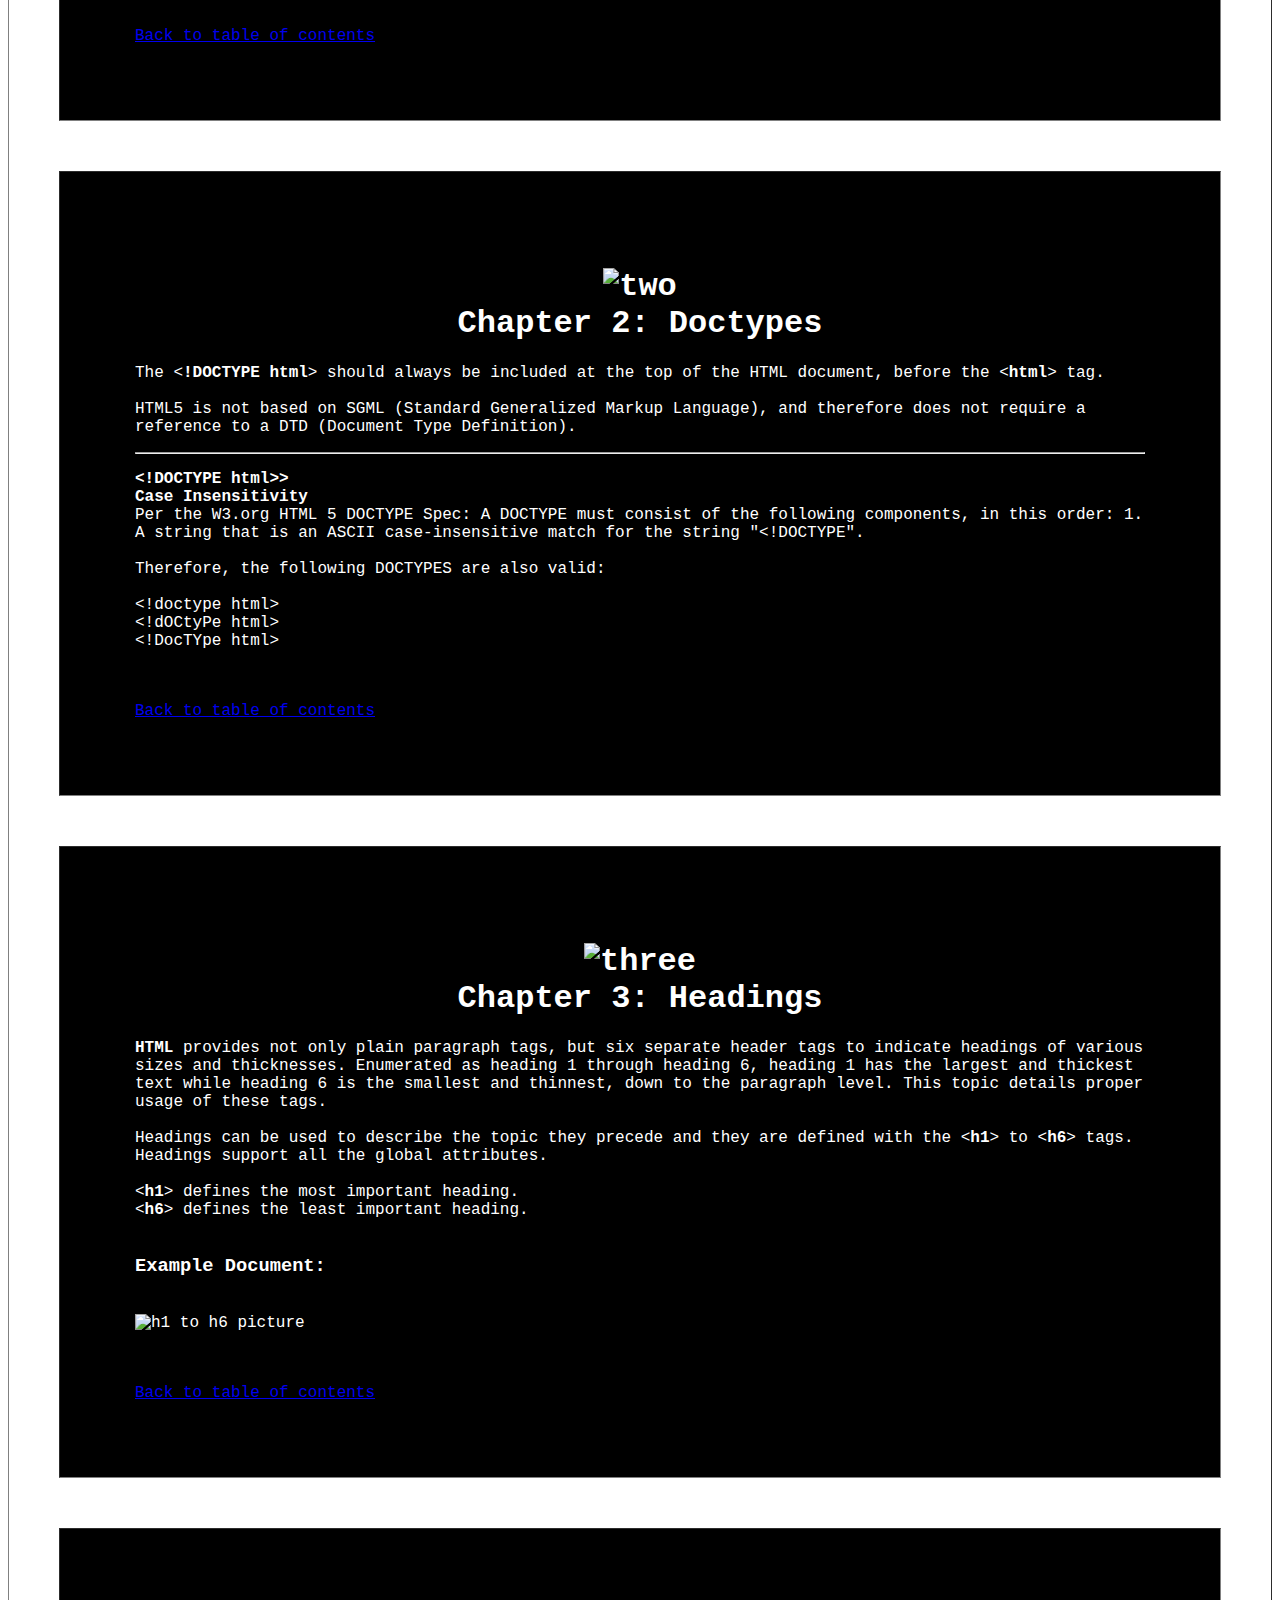
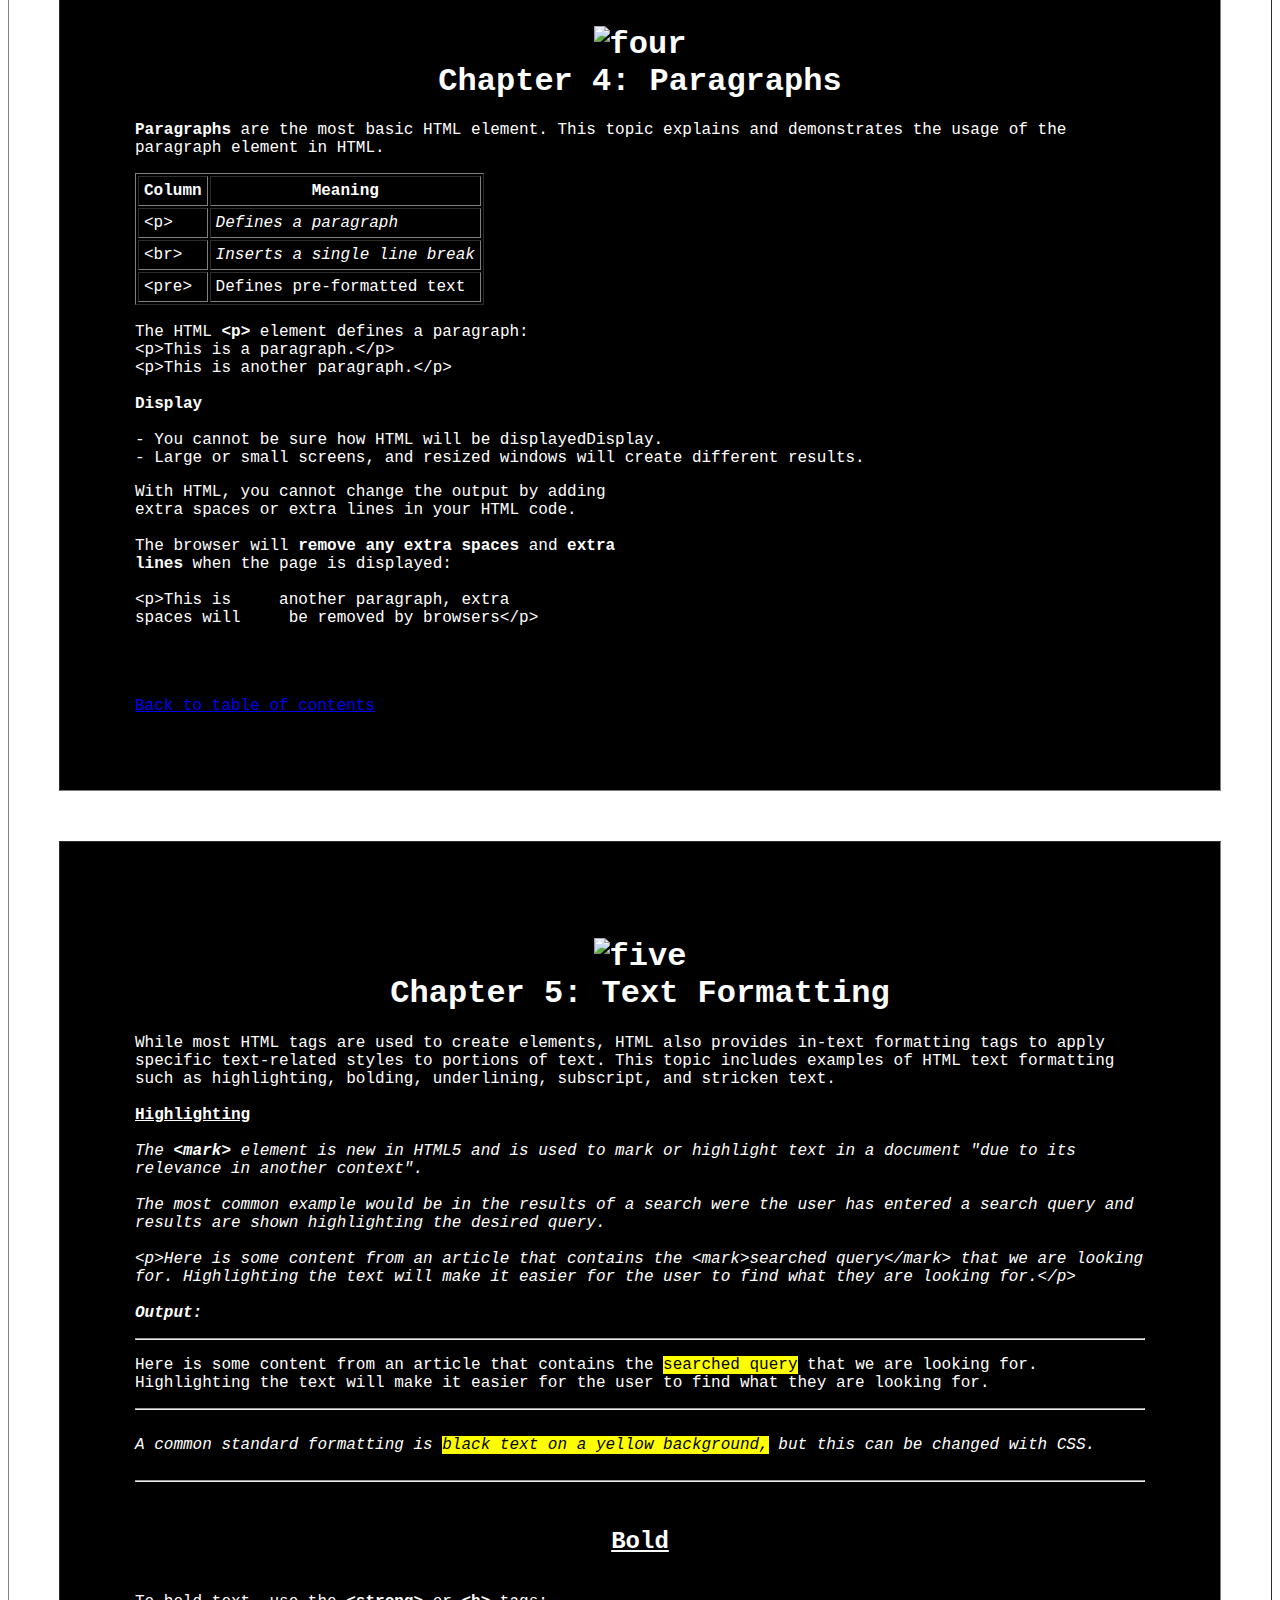
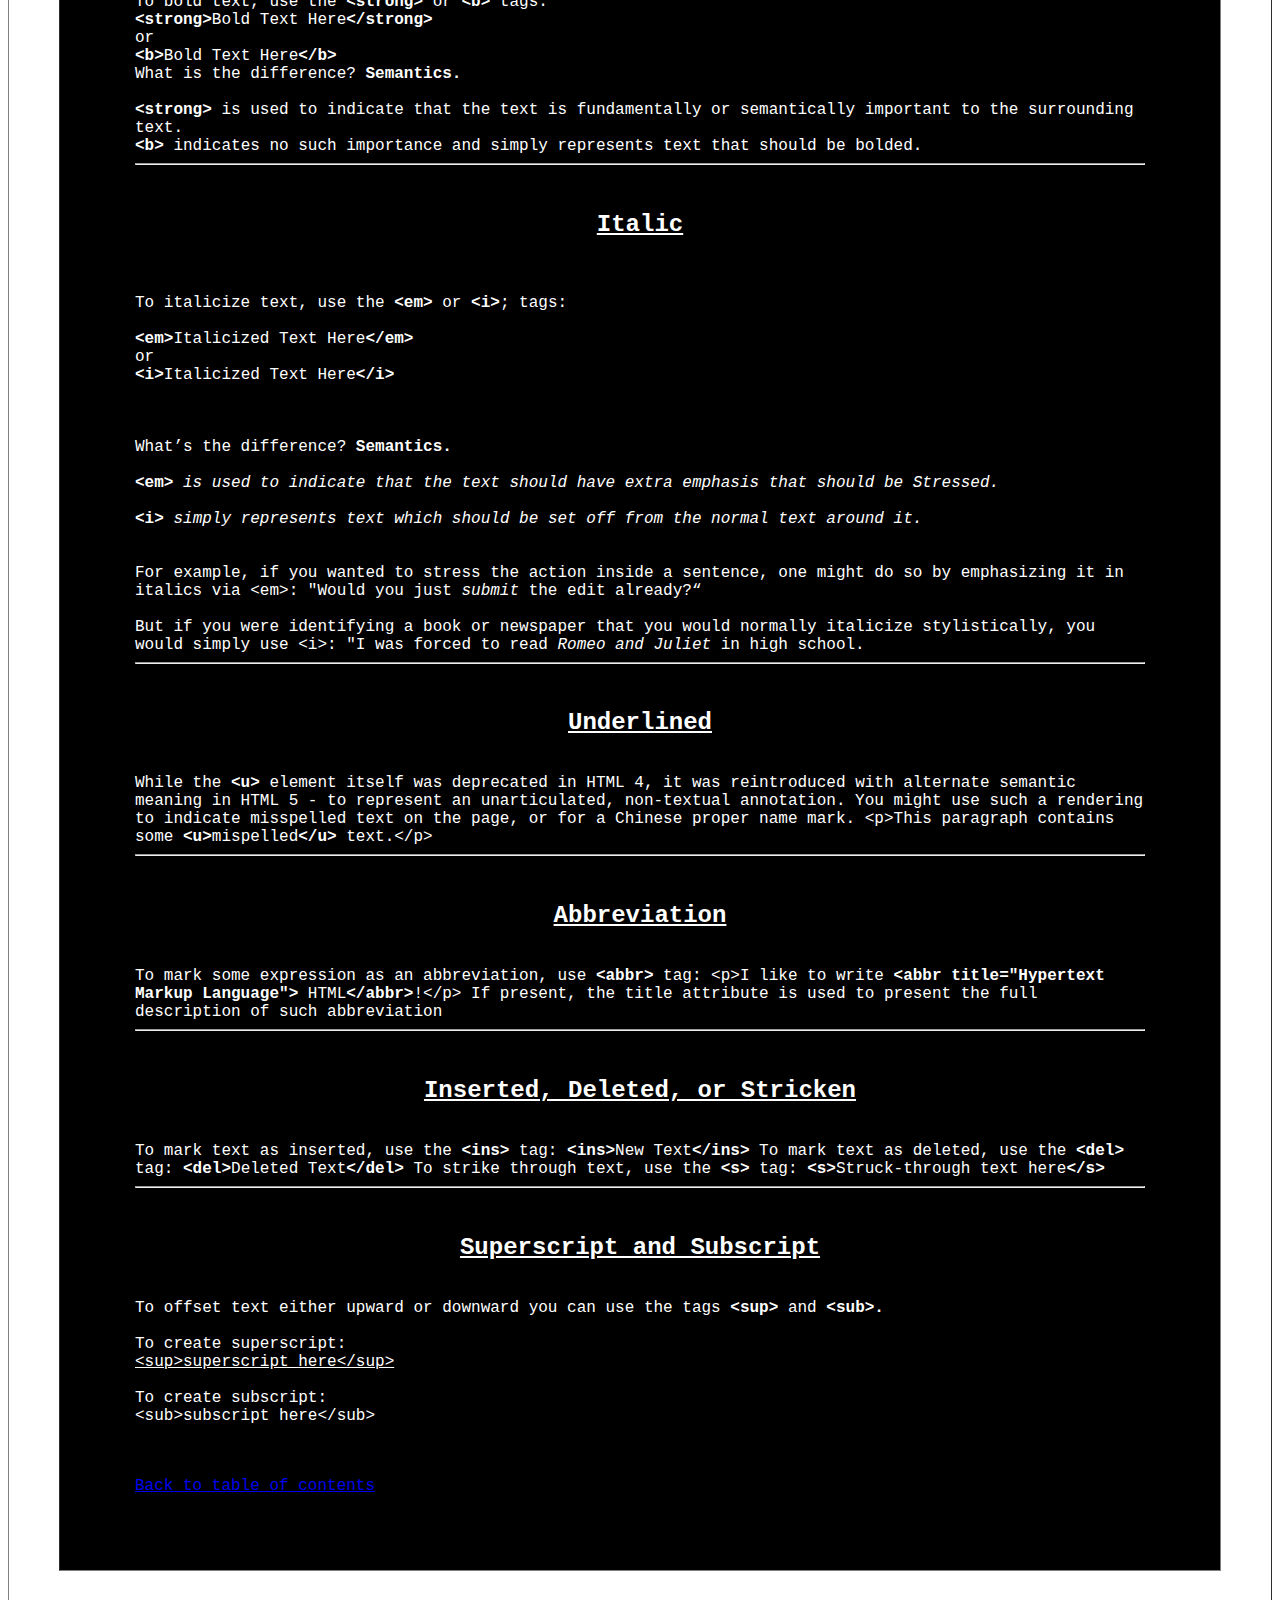
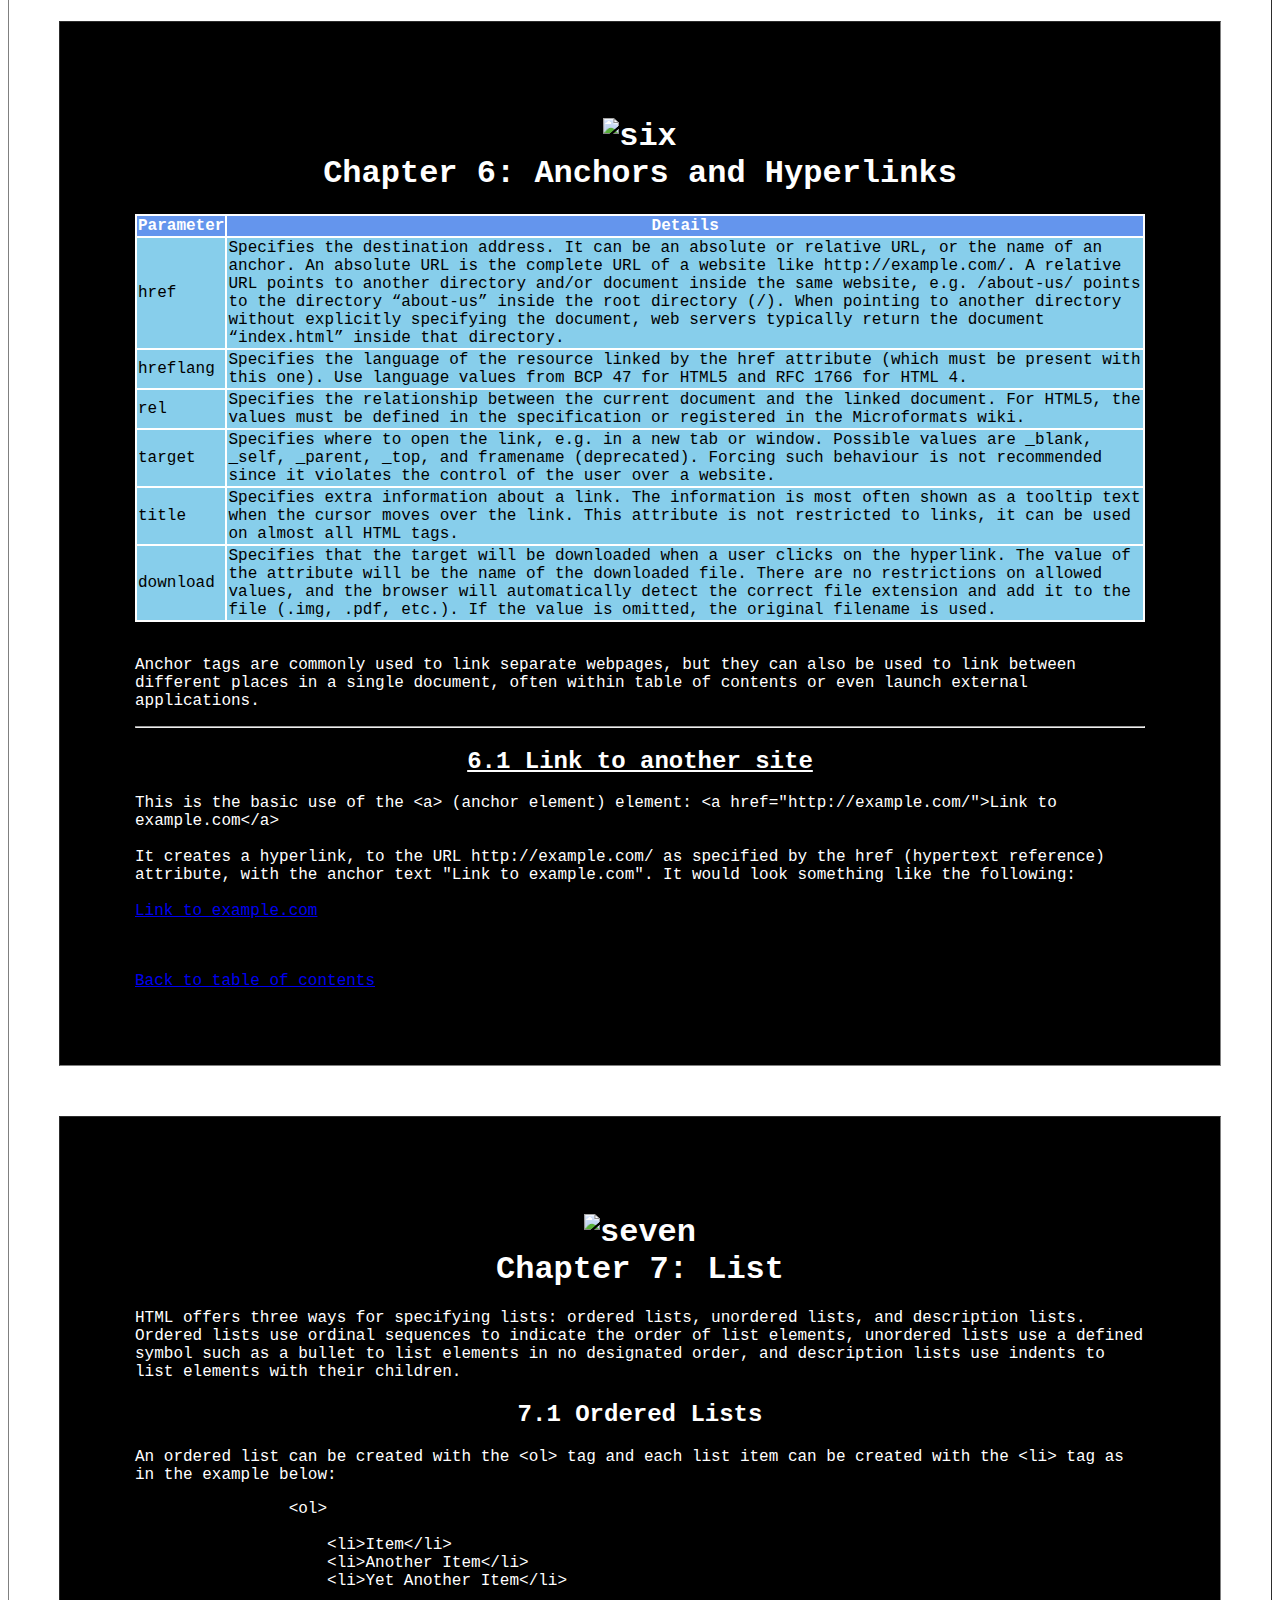
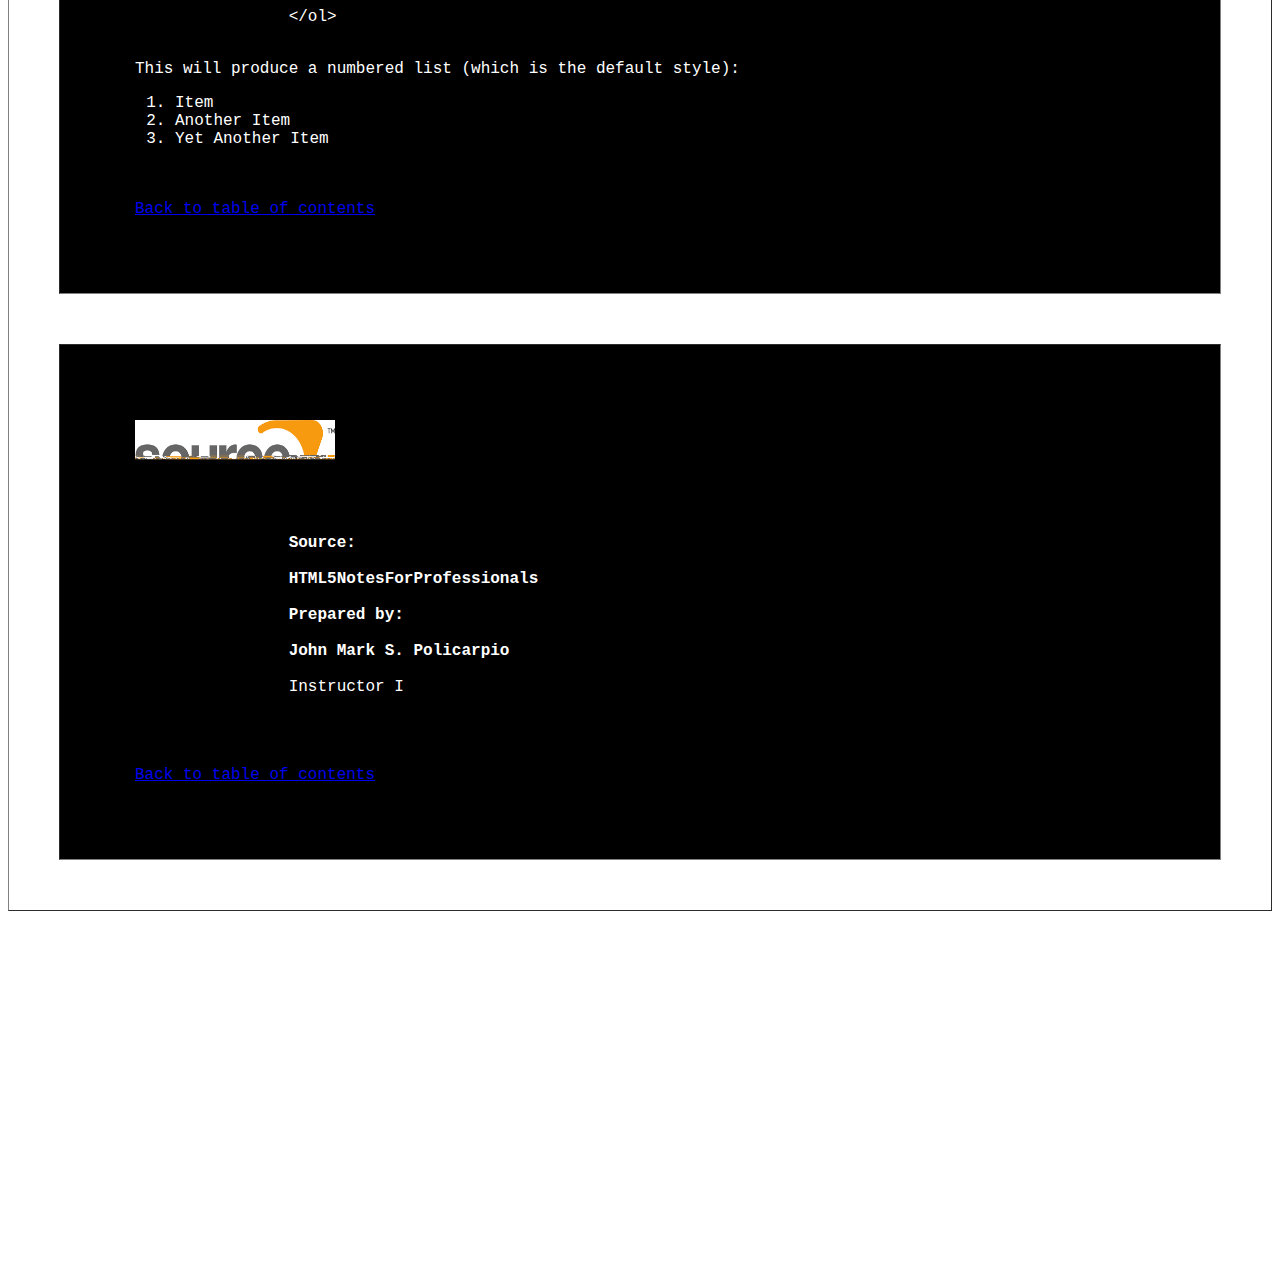
==== commit ceda3364: "Finished Chapter 4 and Chapter 5" ====
--- a/activity2/index.html
+++ b/activity2/index.html
@@ -103,7 +103,7 @@
                                             and enhancements.</td>
                                     </tr>
                                 </table>
-                                <h4>DIFFERENCES BETWEEN HTML 4 AND HTML 5</h4>
+                                <h3>DIFFERENCES BETWEEN HTML 4 AND HTML 5</h3>
                                 <ol>
                                     <li>HTML5 is a work in progress</li>
                                     <li>Simplified Syntax</li>
@@ -317,7 +317,7 @@
                         &lt;<b>h6</b>&gt; defines the least important heading.
                         
                         <br><br>
-                        <h4>Example Document: </h4>
+                        <h3>Example Document: </h3>
                         <br>
                         <img src = "https://i0.wp.com/www.tutorialbrain.com/wp-content/uploads/2018/10/heading-tag.png?fit=1920%2C1080&ssl=1" alt = "h1 to h6 picture" width = "400px" height = "250px">
                     </p>
@@ -444,8 +444,9 @@
                 </i>
                 <!-- ======================================================================================== -->
                 <hr>
-                    <u><strong>Bold</strong></u>
-                    <br><br>
+                <br>
+                    <u><h2 align = "center">Bold</h2></u>
+                    <br>
                     
                     To bold text, use the <strong>&lt;strong&gt;</strong> or <strong>&lt;b&gt;</strong> tags:<br>
                     <b>&lt;strong&gt;</b>Bold Text Here<b>&lt;/strong&gt;</b><br>
@@ -460,7 +461,98 @@
                 
                <b> &lt;b&gt;</b> indicates no such importance and simply
                 represents text that should be bolded.
-                
+                <hr>
+                <!-- ======================================================== -->
+                <br>
+                <h2 align = "center"><u>Italic</u></h2>
+                <br><br>
+                To italicize text, use the <b>&lt;em&gt;</b> or <b>&lt;i&gt</b>; tags:
+                <br><br>
+
+                <b>&lt;em&gt;</b>Italicized Text Here<b>&lt;/em&gt;</b>
+                <br>
+                or
+                <br>
+                <b>&lt;i&gt;</b>Italicized Text Here<b>&lt;/i&gt;</b>
+                <br><br><br><br>
+                What’s the difference? <b>Semantics.</b>
+                <br><br>
+                <b>&lt;em&gt;</b> 
+                <em>
+                    is used to indicate that the text should
+                    have extra emphasis that should be Stressed.
+                </em>
+                <br><br>
+                <b>&lt;i&gt;</b> 
+                <i>
+                    simply represents text which should be set
+                    off from the normal text around it.
+                </i>
+                <br><br><br>
+                For example, if you wanted to stress the action inside a
+                sentence, one might do so by emphasizing it in italics via
+                &lt;em&gt;: "Would you just <em>submit</em> the edit already?“
+                <br><br>
+                But if you were identifying a book or newspaper that you
+                would normally italicize stylistically, you would simply use
+                &lt;i&gt;: "I was forced to read <i>Romeo and Juliet</i> in high school.
+                <hr><br>
+                <!-- ============================================================== -->
+                <h2 align = "center"><u>Underlined</u></h2>
+                <br>
+                While the <b>&lt;u&gt;</b> element itself was deprecated in HTML 4, it
+                was reintroduced with alternate semantic meaning in HTML
+                5 - to represent an unarticulated, non-textual annotation.
+                You might use such a rendering to indicate misspelled text
+                on the page, or for a Chinese proper name mark.
+                &lt;p&gt;This paragraph contains some <b>&lt;u&gt;</b>mispelled<b>&lt;/u&gt;</b>
+                text.&lt;/p&gt;
+                <hr><br>
+                <!-- ===================================================== -->
+                <h2 align = "center"><u>Abbreviation</u></h2>
+                <br>
+                To mark some expression as an abbreviation, use
+                <b>&lt;abbr&gt;</b> tag:
+                
+                &lt;p&gt;I like to write 
+                <b>
+                    &lt;abbr title="Hypertext Markup
+                    Language"&gt;
+                </b>
+                HTML<b>&lt;/abbr&gt;</b>!&lt;/p&gt;
+
+                If present, the title attribute is used to present the full
+                description of such abbreviation
+                <hr><br>
+                <!-- ======================================================= -->
+                <h2 align = "center"><u>Inserted, Deleted, or Stricken</u></h2>
+                <br>
+                To mark text as inserted, use the <b>&lt;ins> </b>tag:
+
+                <b>&lt;ins></b>New Text<b>&lt;/ins></b>
+                
+                To mark text as deleted, use the <b>&lt;del></b> tag:
+                
+                <b>&lt;del></b>Deleted Text<b>&lt;/del></b>
+                
+                To strike through text, use the <b>&lt;s></b> tag:
+                
+                <b>&lt;s></b>Struck-through text here<b>&lt;/s></b>
+
+                <hr><br>
+                <!-- ============================================================= -->
+                <h2 align = "center"><u>Superscript and Subscript</u></h2>
+                <br>
+                To offset text either upward or downward you can use the
+                tags <b>&lt;sup></b> and <b>&lt;sub>.</b>
+                <br><br>
+                To create superscript:
+                <br>
+                <u>&lt;sup>superscript here&lt;/sup></u>
+                <br><br>
+                To create subscript:
+                <br>
+                &lt;sub>subscript here&lt;/sub>
             </p>
             <br><br>
             <a href = "#tableContents">Back to table of contents</a>
@@ -604,8 +696,10 @@
                     document, often within table of contents or
                     even launch external applications.
                 </p>
+                <hr>
+                <!-- =========================================================== -->
                 <p>
-                    <h2 align = "center">6.1 Link to another site</h2> 
+                    <h2 align = "center"><u>6.1 Link to another site</u></h2> 
                     
                     This is the basic use of the &lt;a&gt; (anchor
                     element) element:
@@ -619,10 +713,13 @@
                     
                     the anchor text "Link to example.com". It would look
                     something like the following:
-                    
+                    <br><br>
                     <a href="http://example.com/" target="_blank">Link to
                         example.com</a>
-                        
+                    
+
+
+                    
                     </p>
                     <br><br>
                     <a href = "#tableContents">Back to table of contents</a>
@@ -678,7 +775,7 @@
     </tr>
     <tr bgcolor = "#000000">
             <td>
-                <img src = "[data-uri]" alt = "source" width="200px" height = 75px">
+                <img src = "[data-uri]" alt = "source" width="200px" height = 75px">
             <pre><strong> 
                 Source:
                 
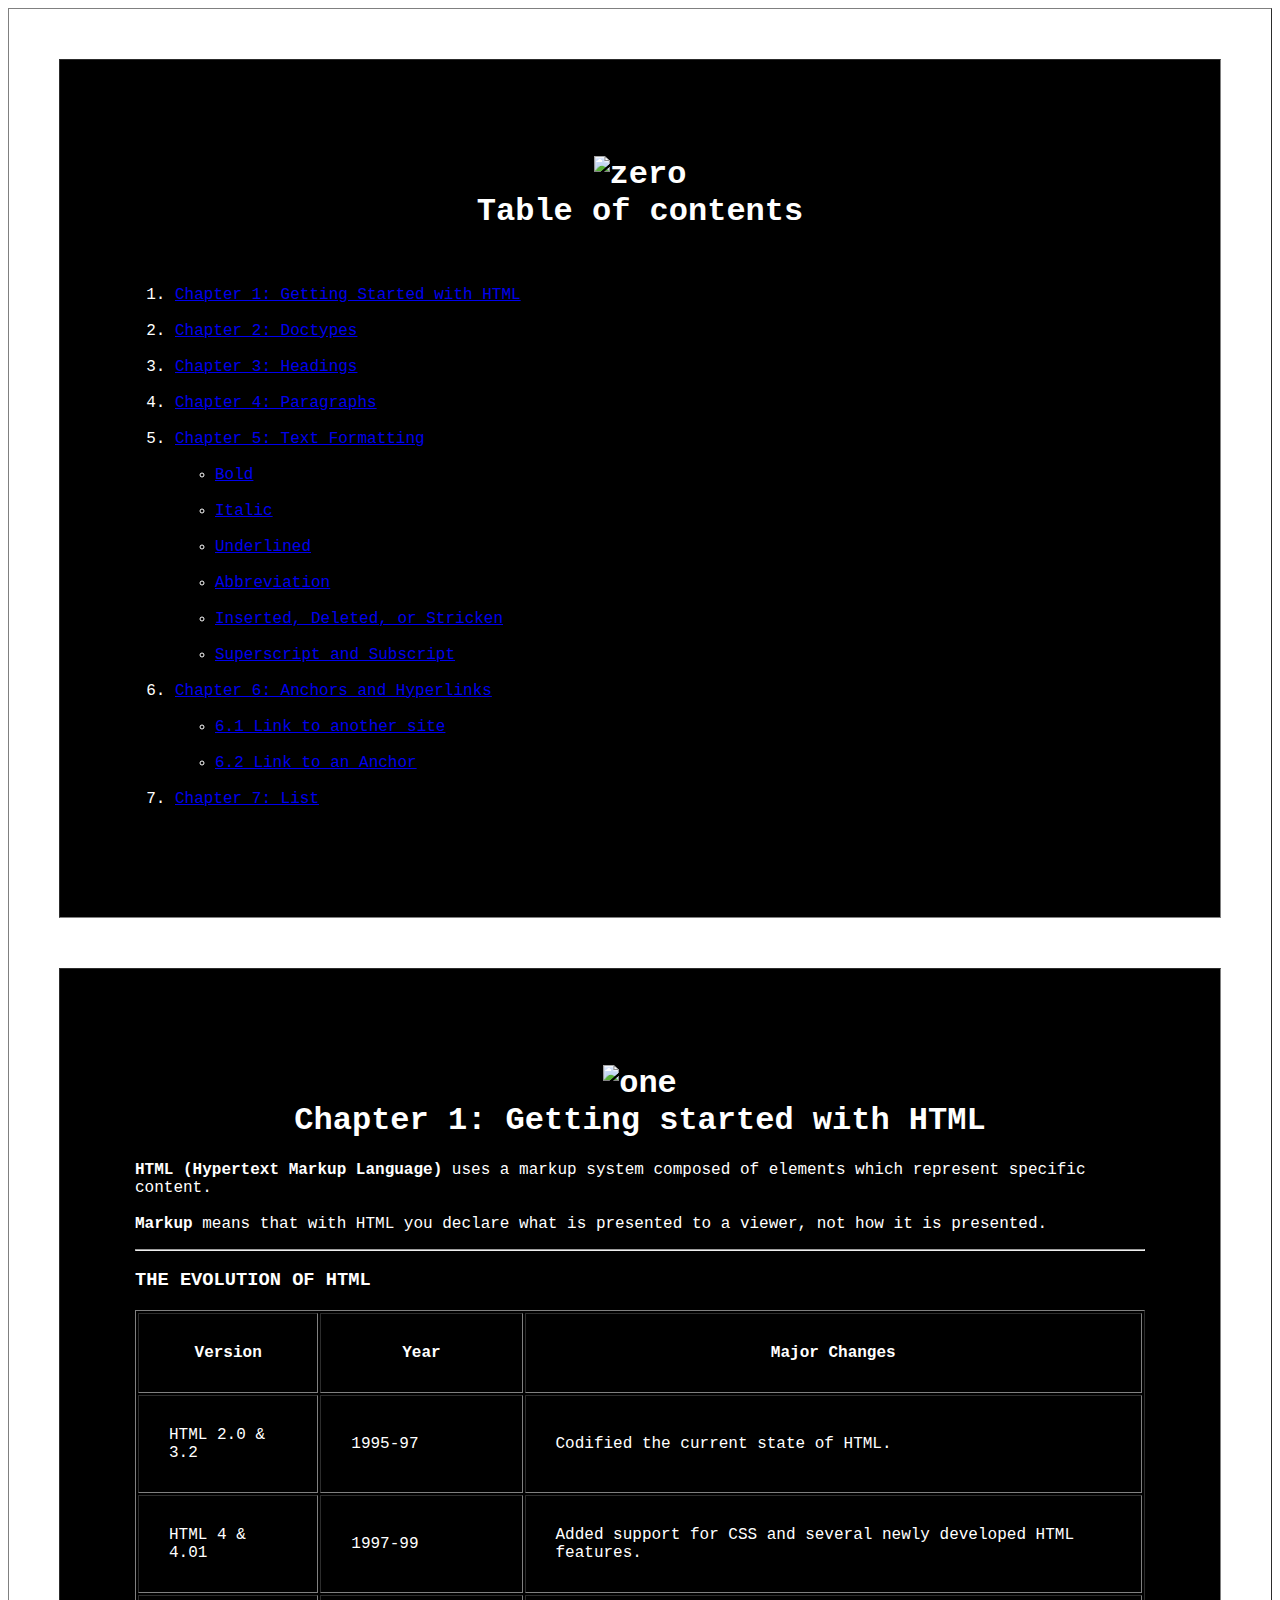
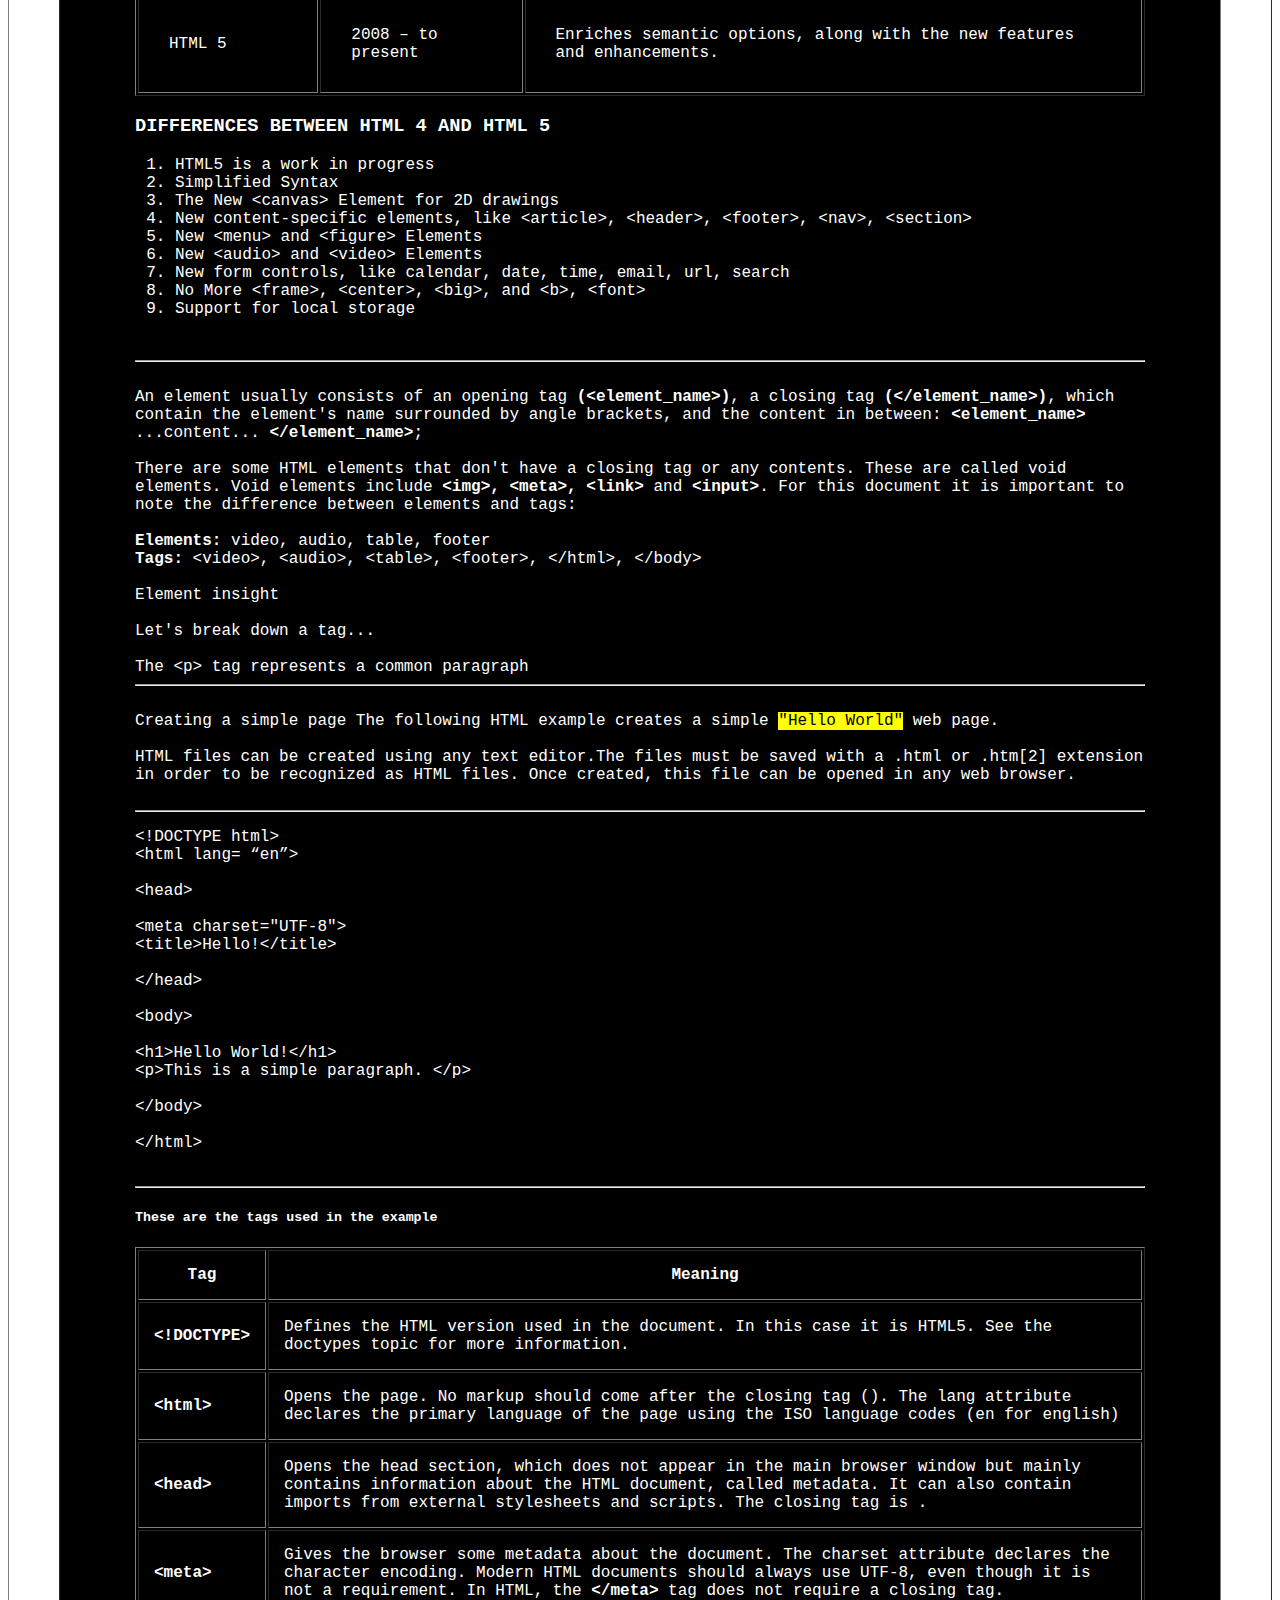
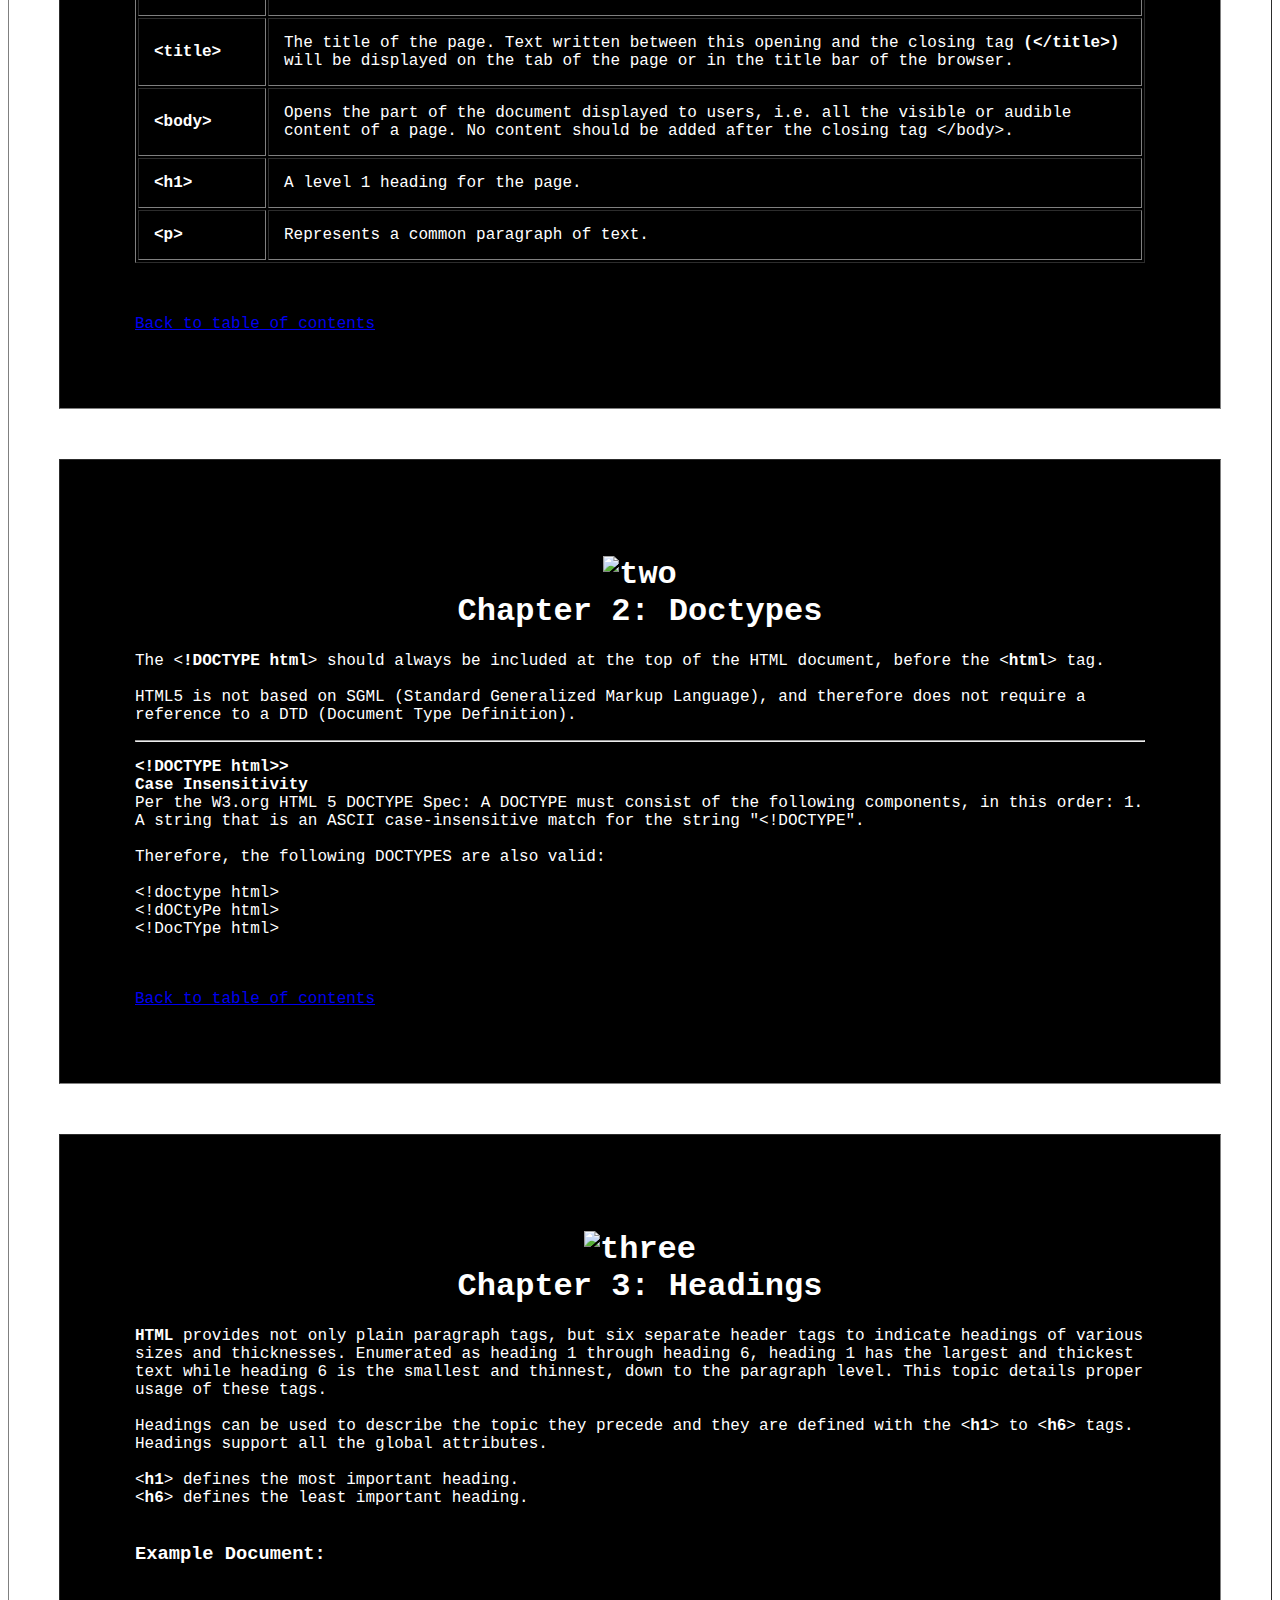
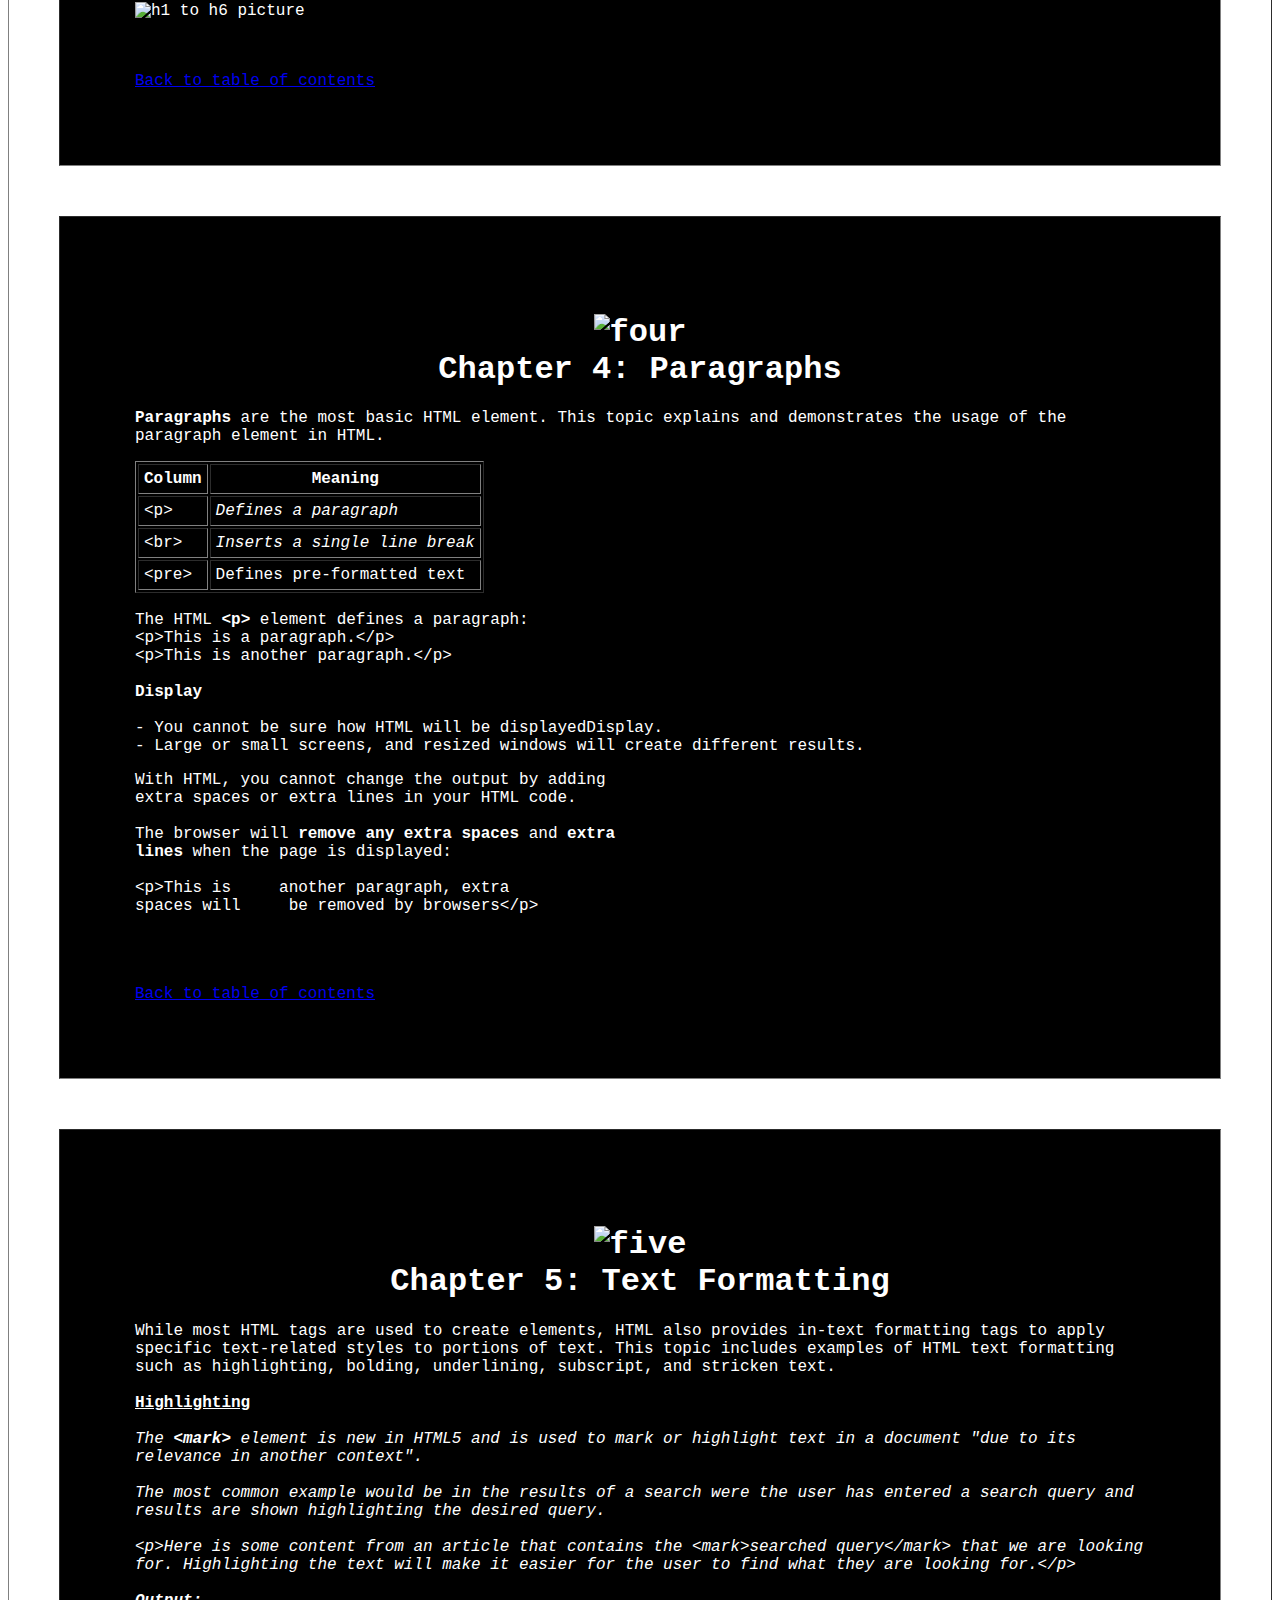
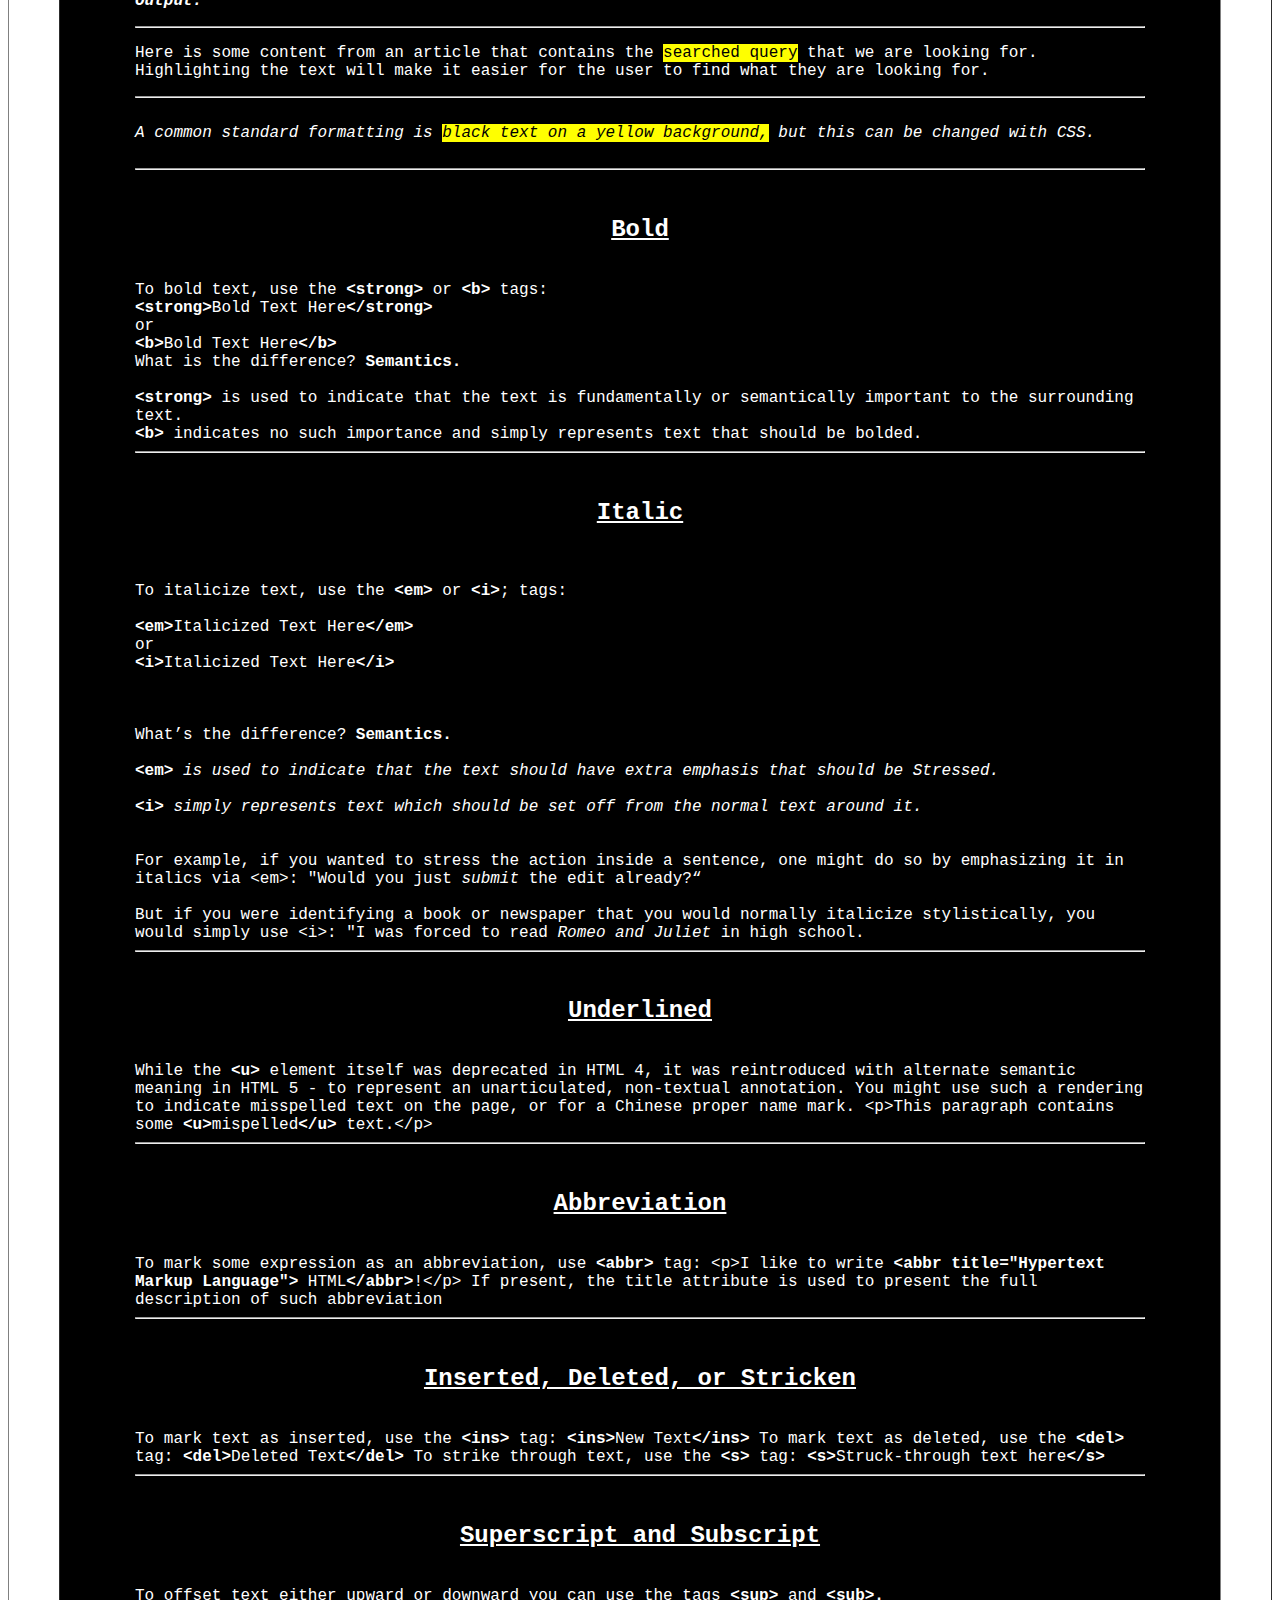
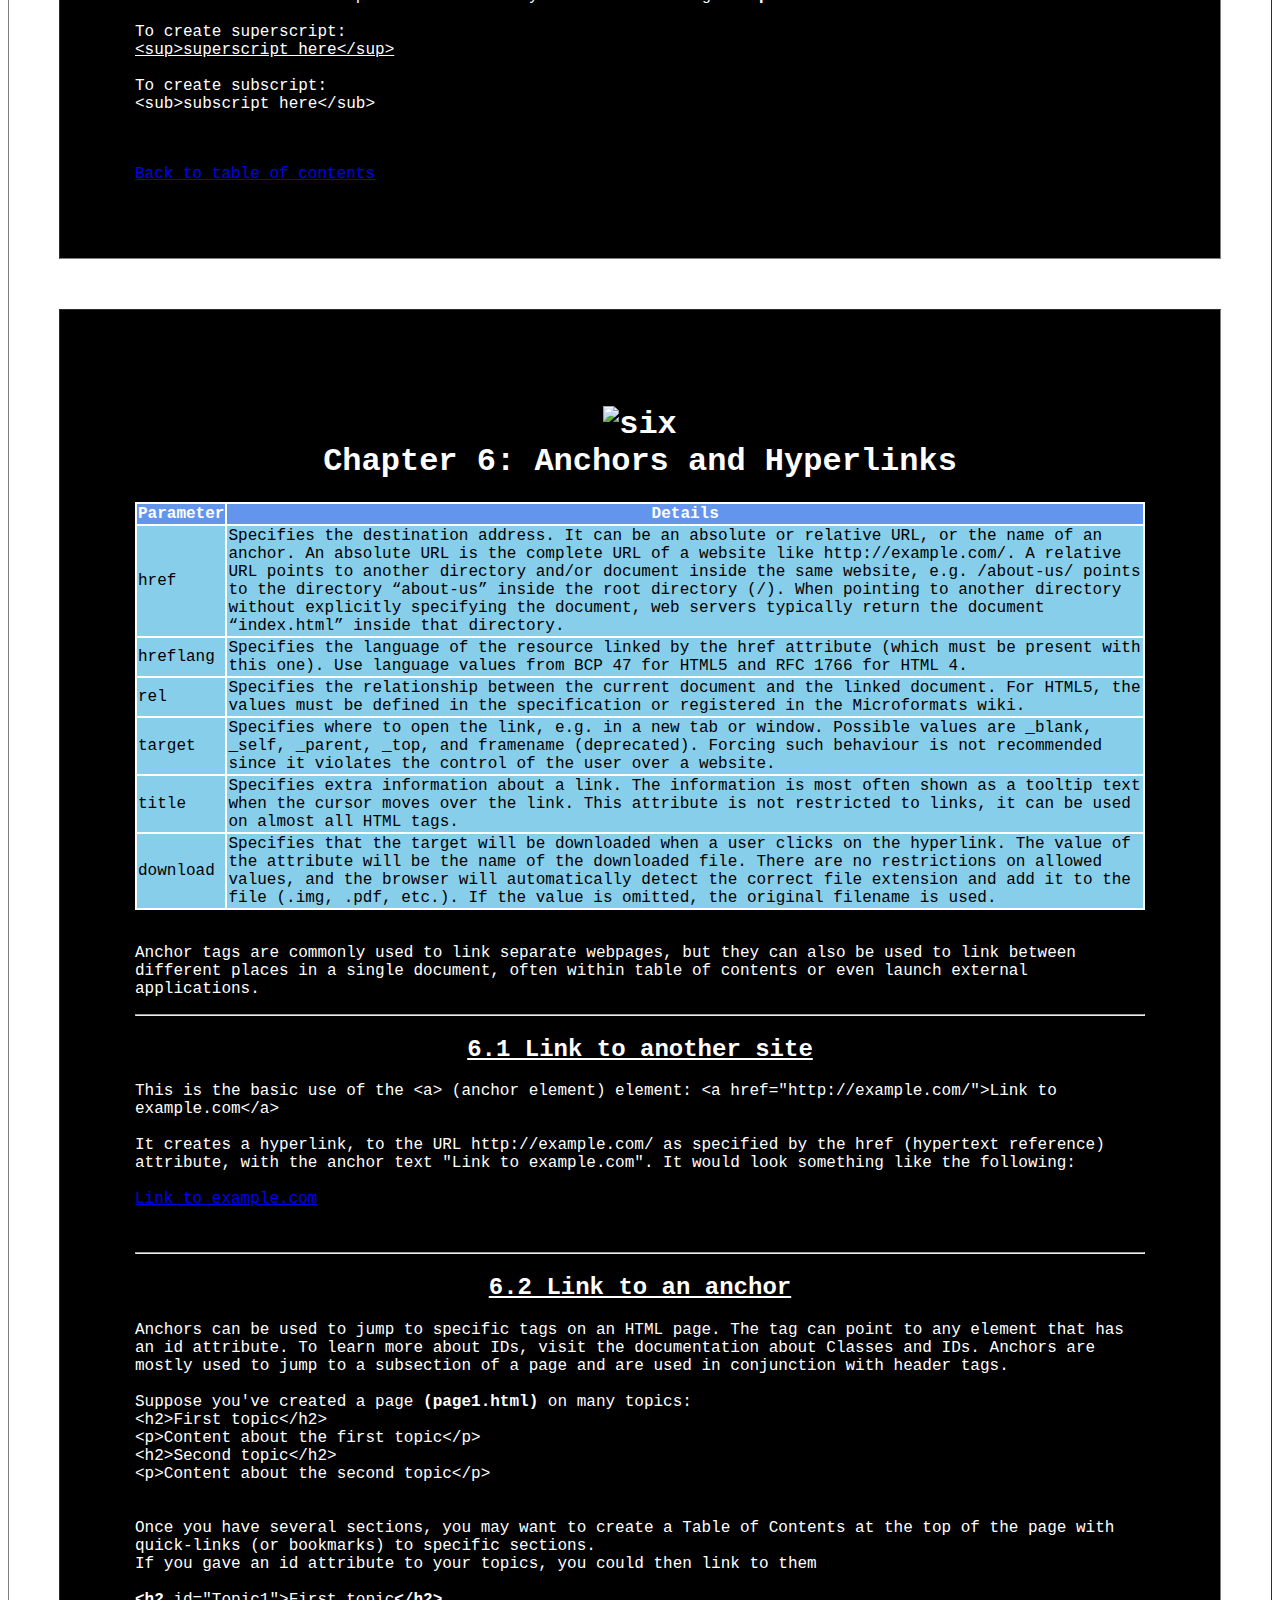
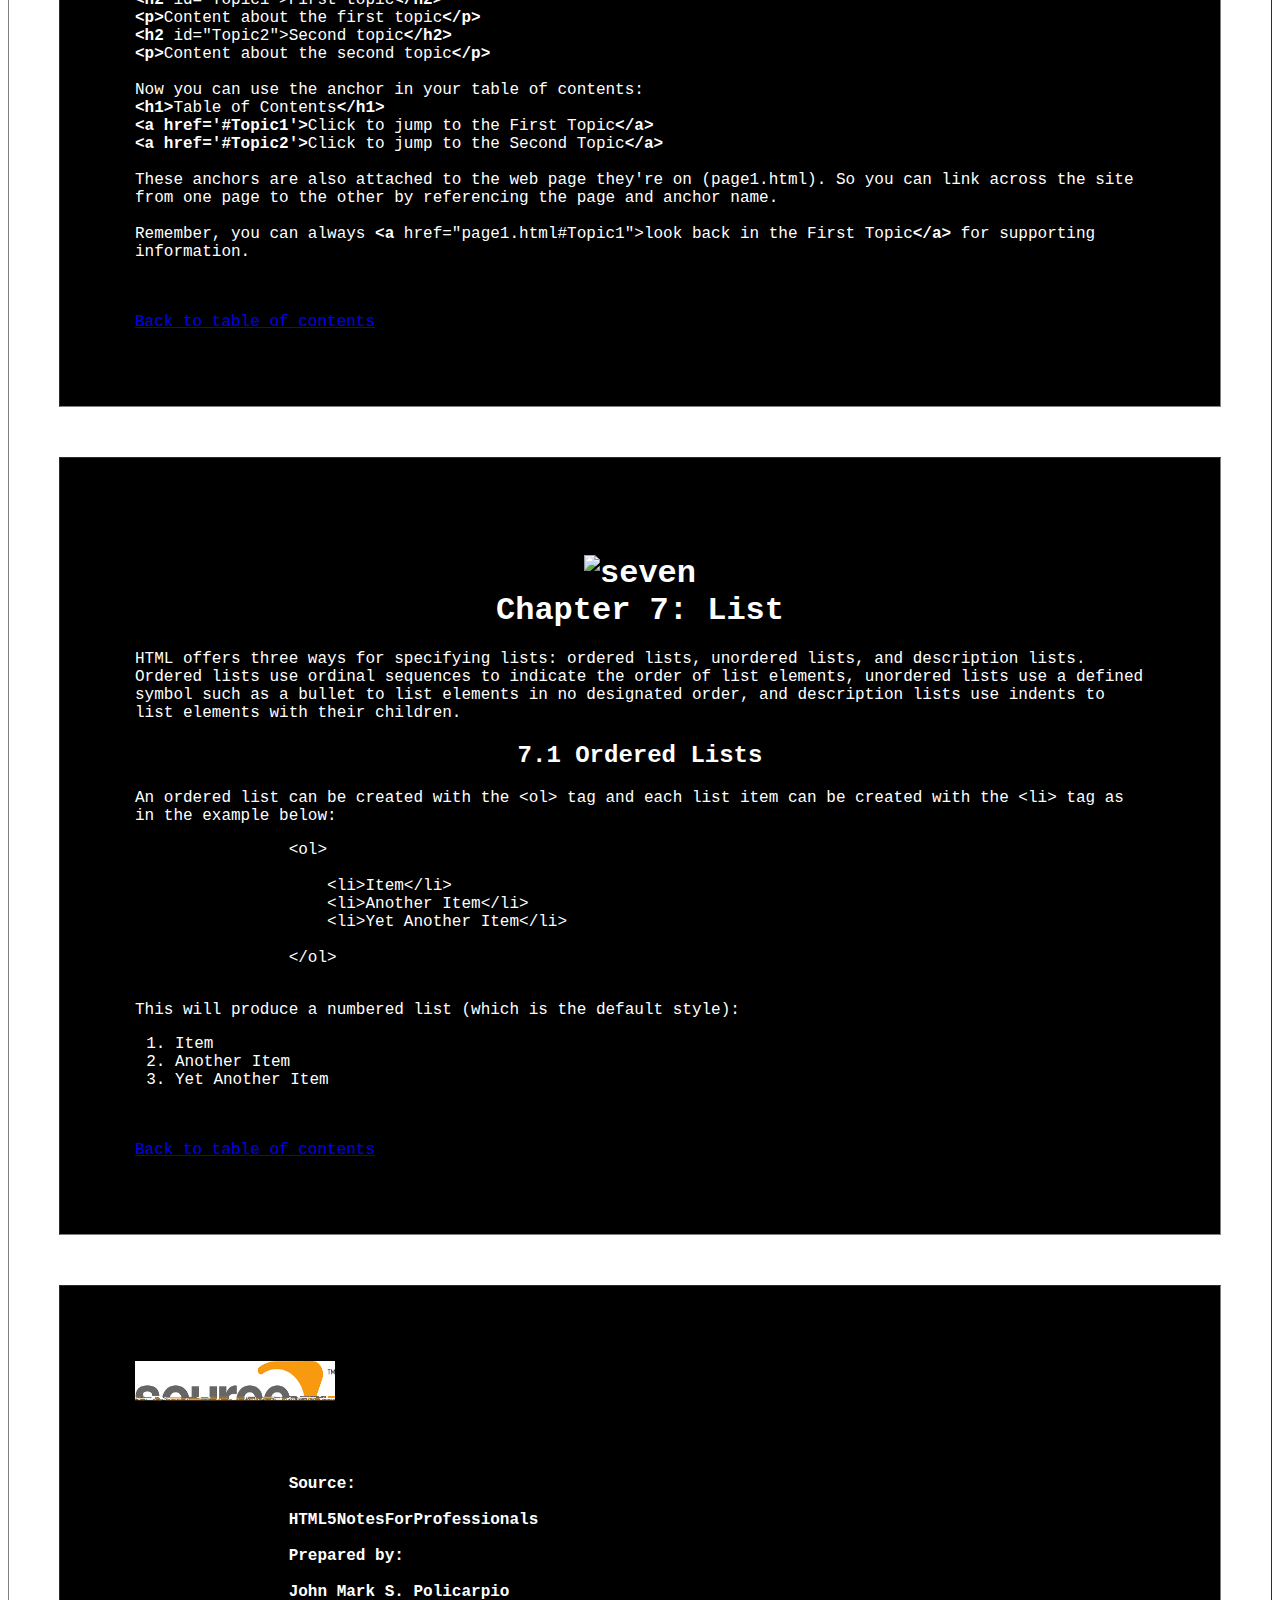
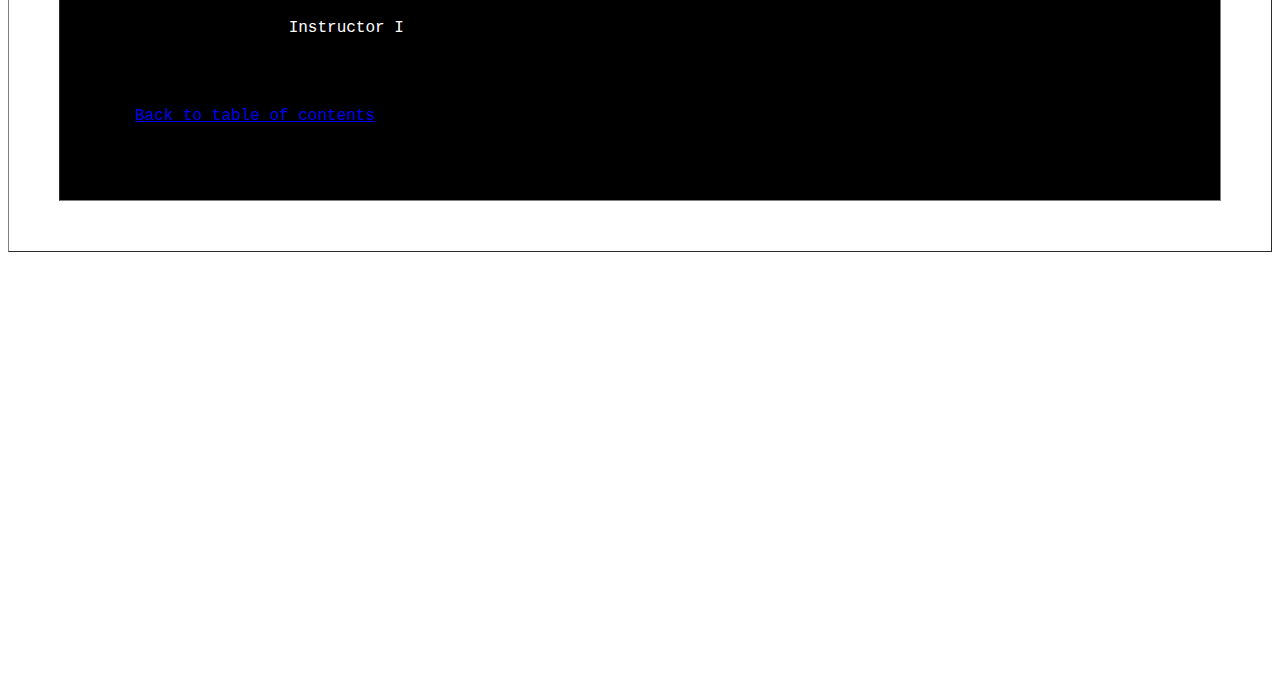
==== commit 006f05e9: "Finish product; decided not to finish chapt 6 and 7" ====
--- a/activity2/index.html
+++ b/activity2/index.html
@@ -45,11 +45,31 @@
                                     <a href = "#Chapt5">
                                         Chapter 5: Text Formatting
                                     </a>
+                                    <ul>
+                                        <br>
+                                        <li><a href="#bold">Bold</a></li>
+                                        <br>
+                                        <li><a href="#italic">Italic</a></li>
+                                        <br>
+                                        <li><a href="#underlined">Underlined</a></li>
+                                        <br>
+                                        <li><a href="#abbr">Abbreviation</a></li>
+                                        <br>
+                                        <li><a href="#InsDelStrick">Inserted, Deleted, or Stricken</a></li>
+                                        <br>
+                                        <li><a href="#SupSub">Superscript and Subscript</a></li>
+                                    </ul>
                                 </li><br>
                                 <li>
                                     <a href = "#Chapt6">
                                         Chapter 6: Anchors and Hyperlinks
                                     </a>
+                                    <ul>
+                                        <br>
+                                        <li><a href = "#6.1">6.1 Link to another site</a></li>
+                                        <br>
+                                        <li><a href = "#6.2">6.2 Link to an Anchor</a></li>
+                                    </ul>
                                 </li><br>
                                 <li>
                                     <a href = "#Chapt7">
@@ -445,7 +465,7 @@
                 <!-- ======================================================================================== -->
                 <hr>
                 <br>
-                    <u><h2 align = "center">Bold</h2></u>
+                    <u><h2 align = "center" id = "bold">Bold</h2></u>
                     <br>
                     
                     To bold text, use the <strong>&lt;strong&gt;</strong> or <strong>&lt;b&gt;</strong> tags:<br>
@@ -464,7 +484,7 @@
                 <hr>
                 <!-- ======================================================== -->
                 <br>
-                <h2 align = "center"><u>Italic</u></h2>
+                <h2 align = "center" id = "italic"><u>Italic</u></h2>
                 <br><br>
                 To italicize text, use the <b>&lt;em&gt;</b> or <b>&lt;i&gt</b>; tags:
                 <br><br>
@@ -498,7 +518,7 @@
                 &lt;i&gt;: "I was forced to read <i>Romeo and Juliet</i> in high school.
                 <hr><br>
                 <!-- ============================================================== -->
-                <h2 align = "center"><u>Underlined</u></h2>
+                <h2 align = "center" id = "underlined"><u>Underlined</u></h2>
                 <br>
                 While the <b>&lt;u&gt;</b> element itself was deprecated in HTML 4, it
                 was reintroduced with alternate semantic meaning in HTML
@@ -509,7 +529,7 @@
                 text.&lt;/p&gt;
                 <hr><br>
                 <!-- ===================================================== -->
-                <h2 align = "center"><u>Abbreviation</u></h2>
+                <h2 align = "center" id = "abbr"><u>Abbreviation</u></h2>
                 <br>
                 To mark some expression as an abbreviation, use
                 <b>&lt;abbr&gt;</b> tag:
@@ -525,7 +545,7 @@
                 description of such abbreviation
                 <hr><br>
                 <!-- ======================================================= -->
-                <h2 align = "center"><u>Inserted, Deleted, or Stricken</u></h2>
+                <h2 align = "center" id="InsDelStrick"><u>Inserted, Deleted, or Stricken</u></h2>
                 <br>
                 To mark text as inserted, use the <b>&lt;ins> </b>tag:
 
@@ -541,7 +561,7 @@
 
                 <hr><br>
                 <!-- ============================================================= -->
-                <h2 align = "center"><u>Superscript and Subscript</u></h2>
+                <h2 align = "center" id = "SupSub"><u>Superscript and Subscript</u></h2>
                 <br>
                 To offset text either upward or downward you can use the
                 tags <b>&lt;sup></b> and <b>&lt;sub>.</b>
@@ -699,7 +719,7 @@
                 <hr>
                 <!-- =========================================================== -->
                 <p>
-                    <h2 align = "center"><u>6.1 Link to another site</u></h2> 
+                    <h2 align = "center" id = "6.1"><u>6.1 Link to another site</u></h2> 
                     
                     This is the basic use of the &lt;a&gt; (anchor
                     element) element:
@@ -716,10 +736,64 @@
                     <br><br>
                     <a href="http://example.com/" target="_blank">Link to
                         example.com</a>
-                    
-
-
-                    
+                    <br><br><br>
+                    <hr>
+                    <!-- ============================================================= -->
+                    <h2 align = "center" id = "6.2"><u>6.2 Link to an anchor</u></h2>
+                    Anchors can be used to jump to specific tags on
+                    an HTML page. The tag can point to any
+                    element that has an id attribute. To learn more
+                    about IDs, visit the documentation about
+                    Classes and IDs. Anchors are mostly used to
+                    jump to a subsection of a page and are used in
+                    conjunction with header tags.
+                    <br><br>
+                    Suppose you've created a page <b>(page1.html)</b>
+                    on many topics:
+                    <br>
+                    &lt;h2>First topic&lt;/h2>
+                    <br>
+                    &lt;p>Content about the first topic&lt;/p>
+                    <br>
+                    &lt;h2>Second topic&lt;/h2>
+                    <br>
+                    &lt;p>Content about the second topic&lt;/p>
+                    
+                    <br><br><br>
+                    
+                    Once you have several sections, you may want to create a Table
+                    of Contents at the top of the page with quick-links
+
+                    (or bookmarks) to specific sections.
+                    <br>
+                    If you gave an id attribute to your topics, you could then link to
+                    them
+                    <br><br>
+                    <b>&lt;h2</b> id="Topic1">First topic<b>&lt;/h2></b>
+                    <br>
+                    <b>&lt;p></b>Content about the first topic<b>&lt;/p></b>
+                    <br>
+                    <b>&lt;h2</b> id="Topic2">Second topic<b>&lt;/h2></b>
+                    <br>
+                    <b> &lt;p></b>Content about the second topic<b>&lt;/p></b>
+                    
+                    <br><br>
+
+                    Now you can use the anchor in your table of contents:
+                    <br>
+                    <b>&lt;h1></b>Table of Contents<b>&lt;/h1></b>
+                    <br>
+                    <b>&lt;a href='#Topic1'></b>Click to jump to the First Topic<b>&lt;/a></b>
+                    <br>
+                    <b>&lt;a href='#Topic2'></b>Click to jump to the Second Topic<b>&lt;/a></b>
+                    <br><br>
+                    These anchors are also attached to the web page they're on
+                    (page1.html). So you can link across the site from one
+                    page to the other by referencing the page and anchor name.
+                    <br><br>
+                    Remember, you can always <b>&lt;a</b> href="page1.html#Topic1">look back
+                    in the First Topic<b>&lt;/a></b> for supporting information.
+
                     </p>
                     <br><br>
                     <a href = "#tableContents">Back to table of contents</a>
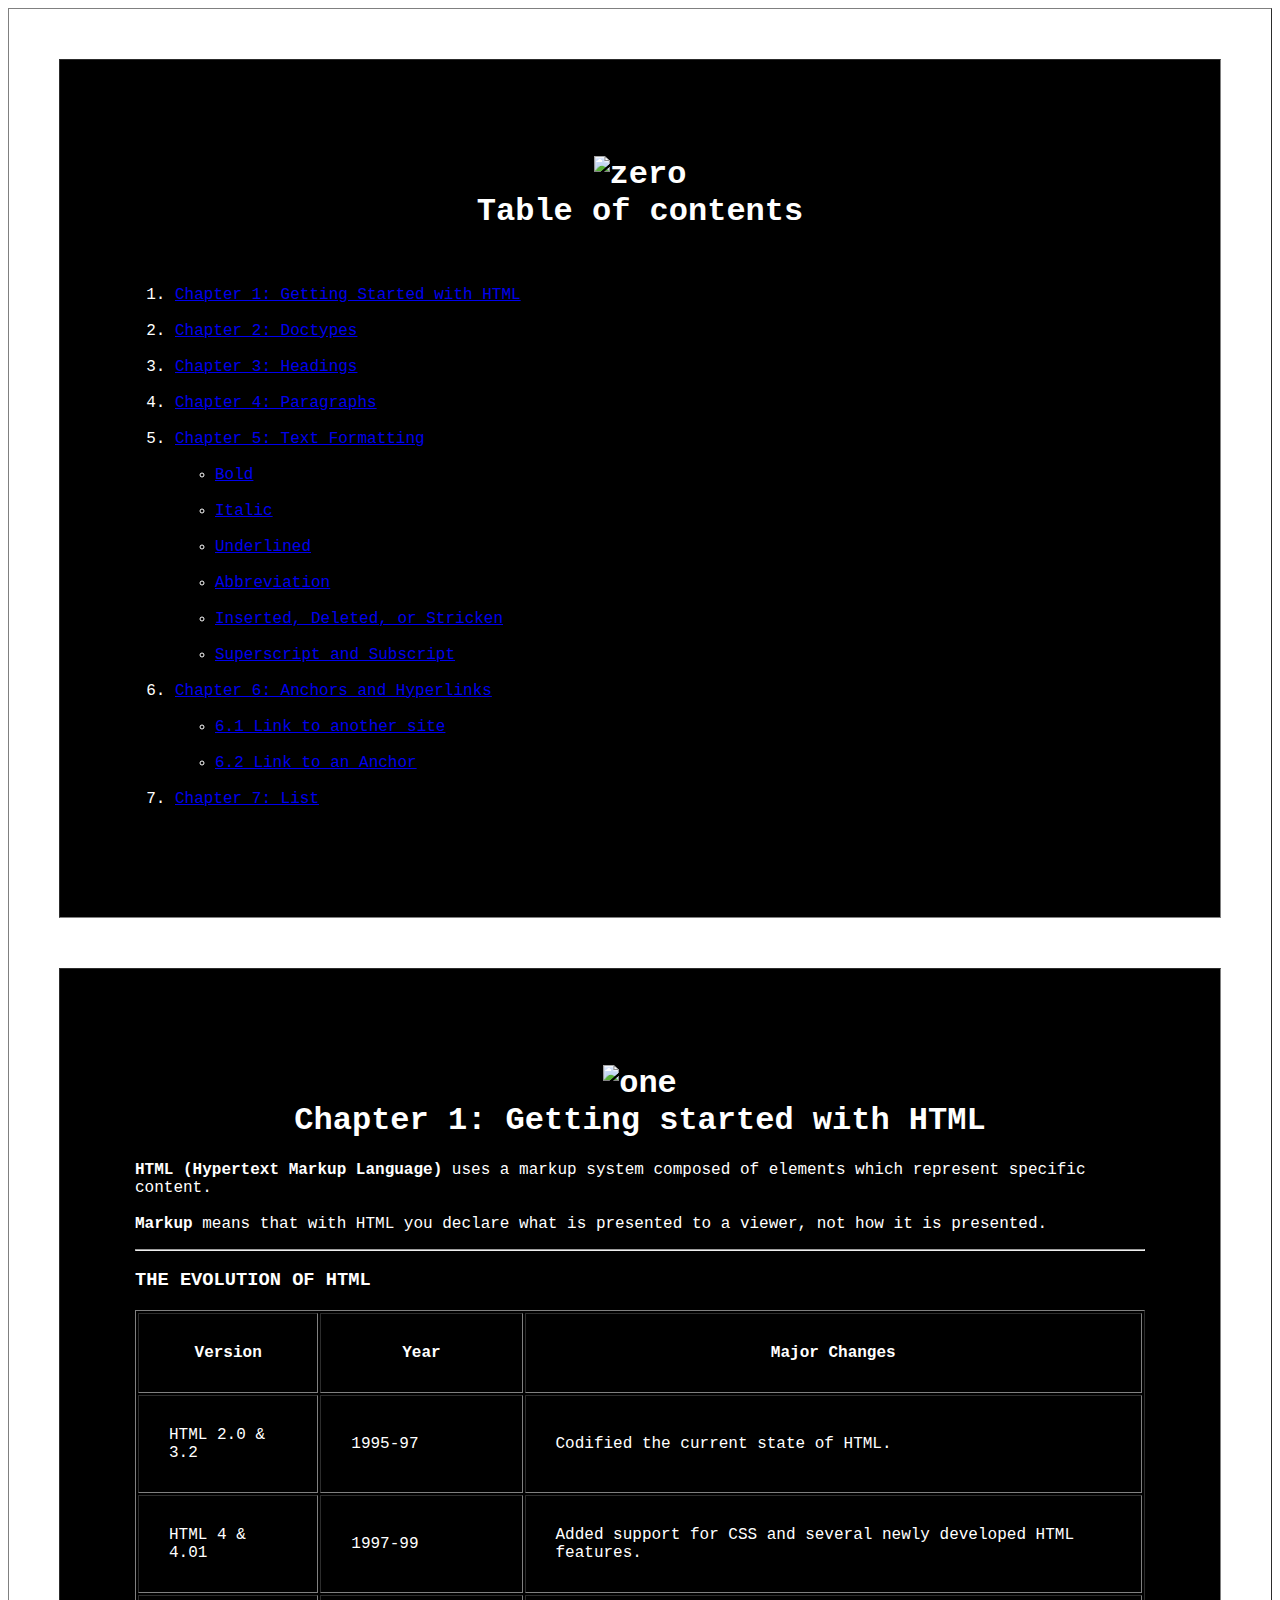
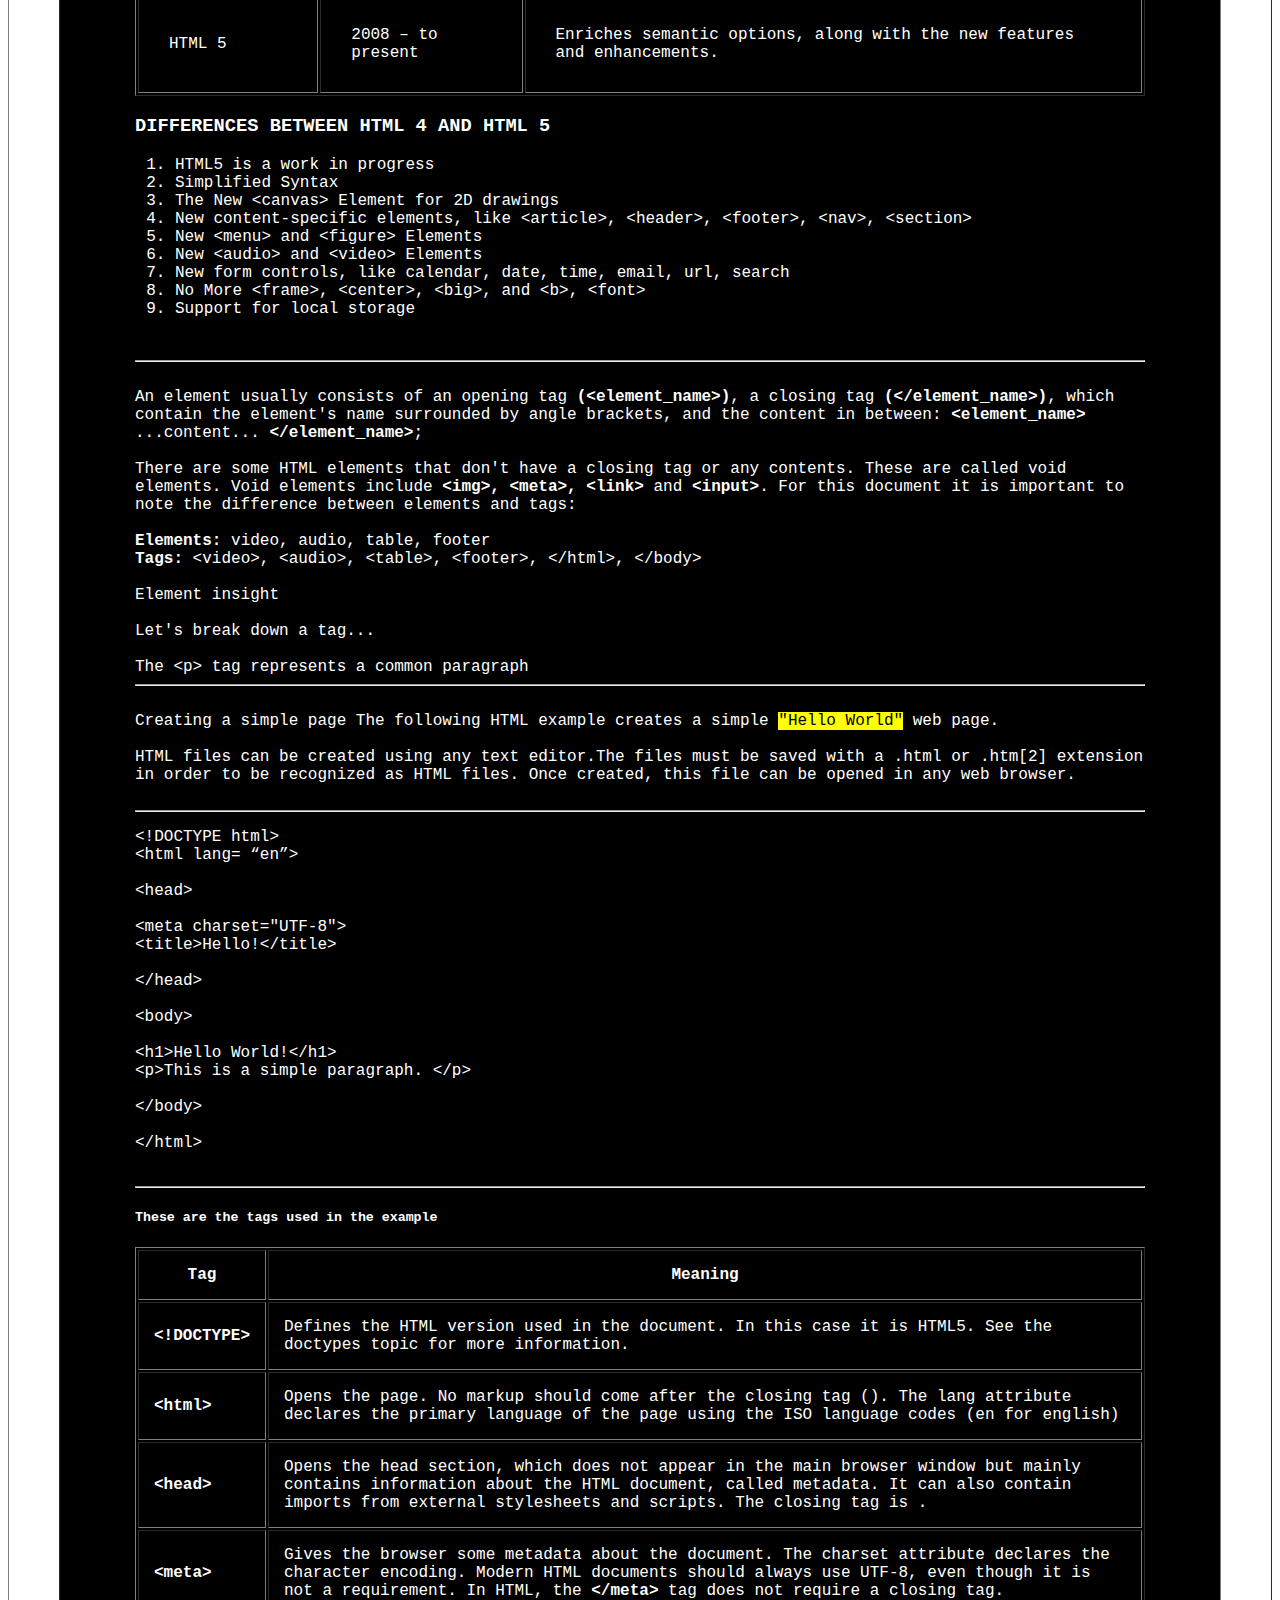
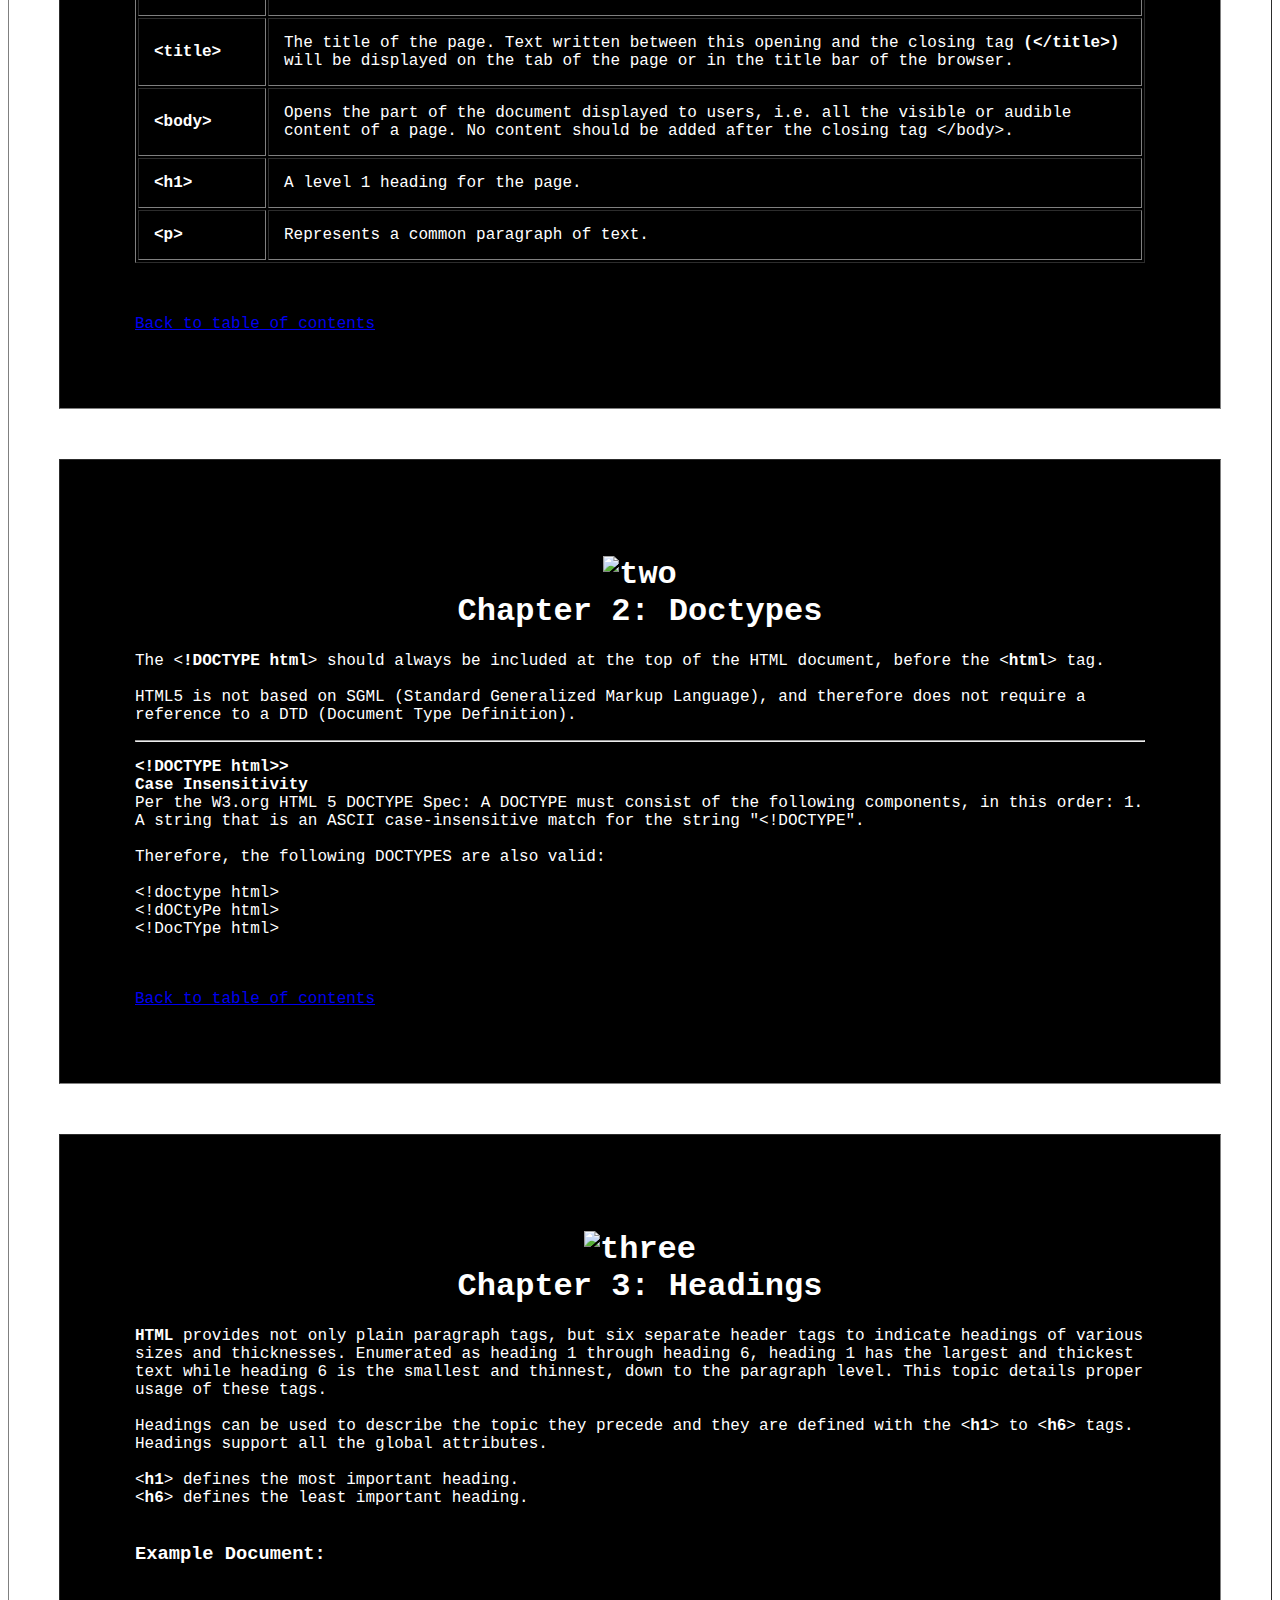
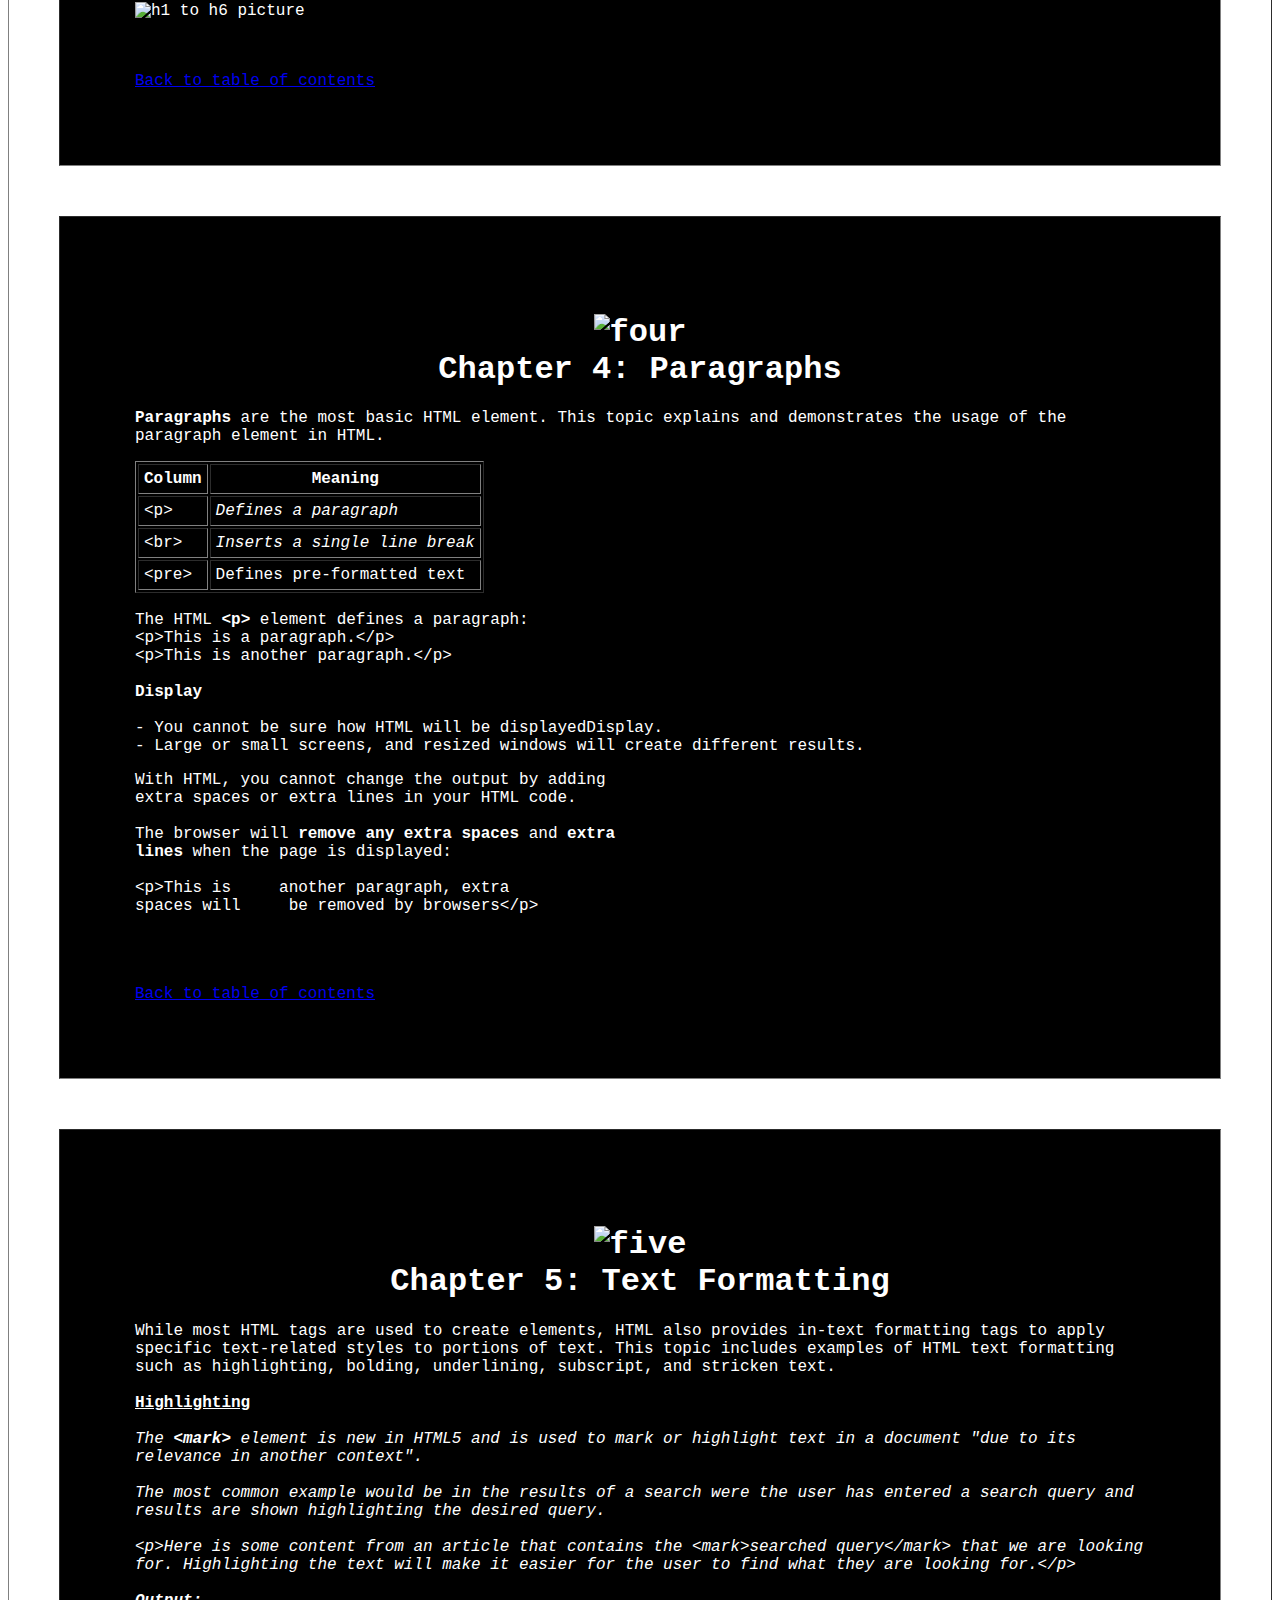
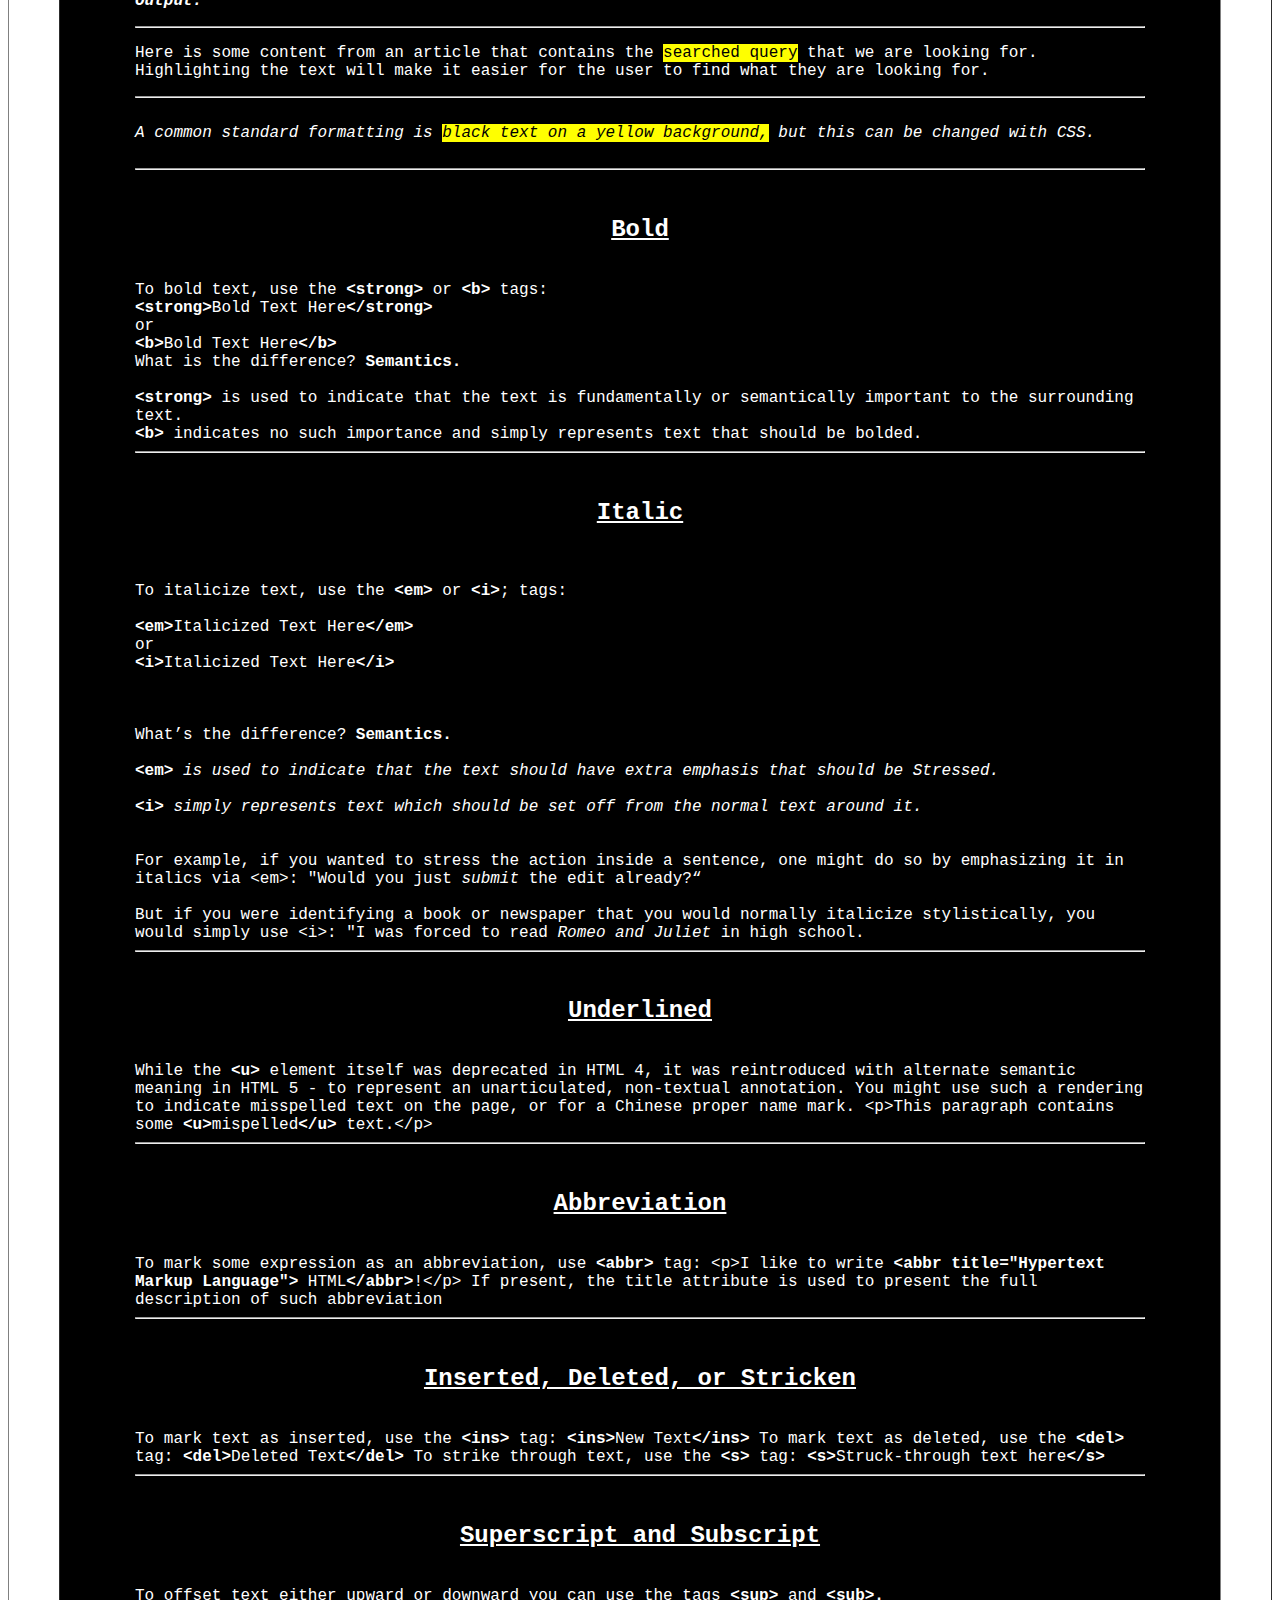
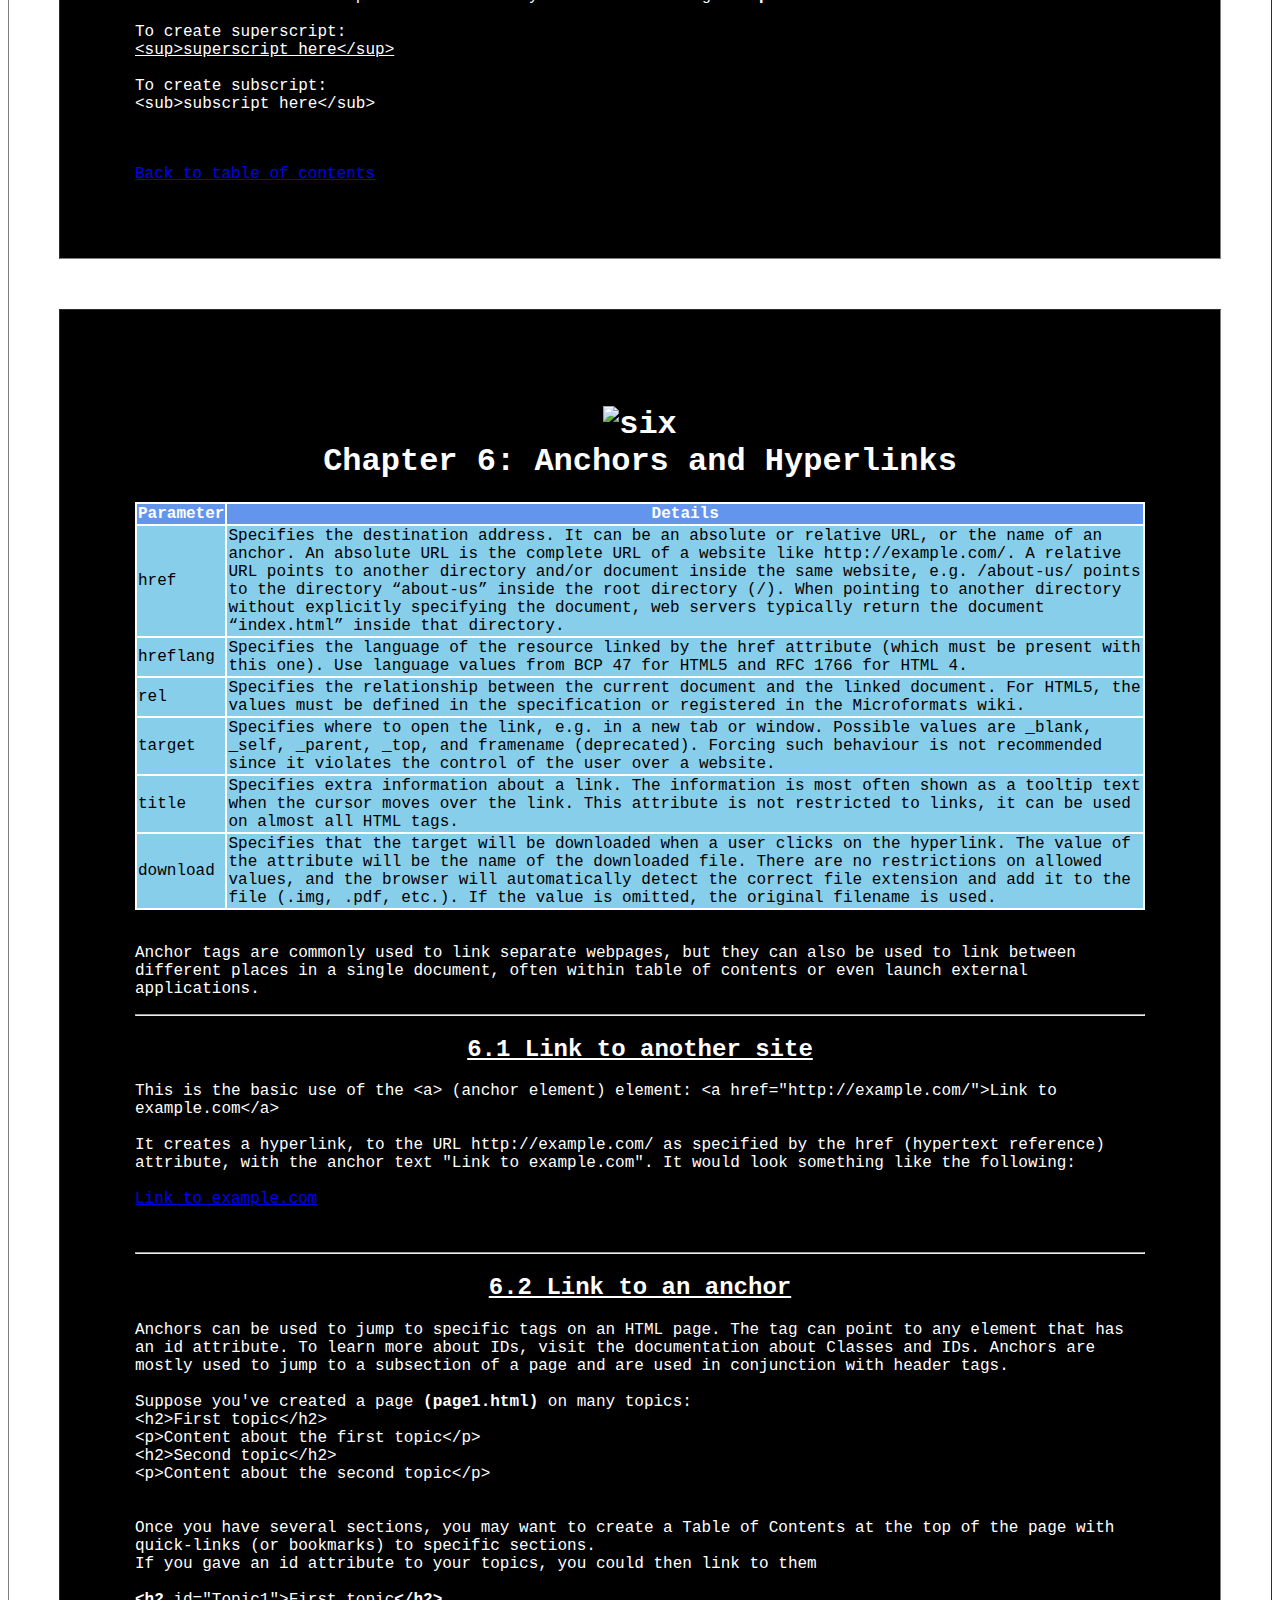
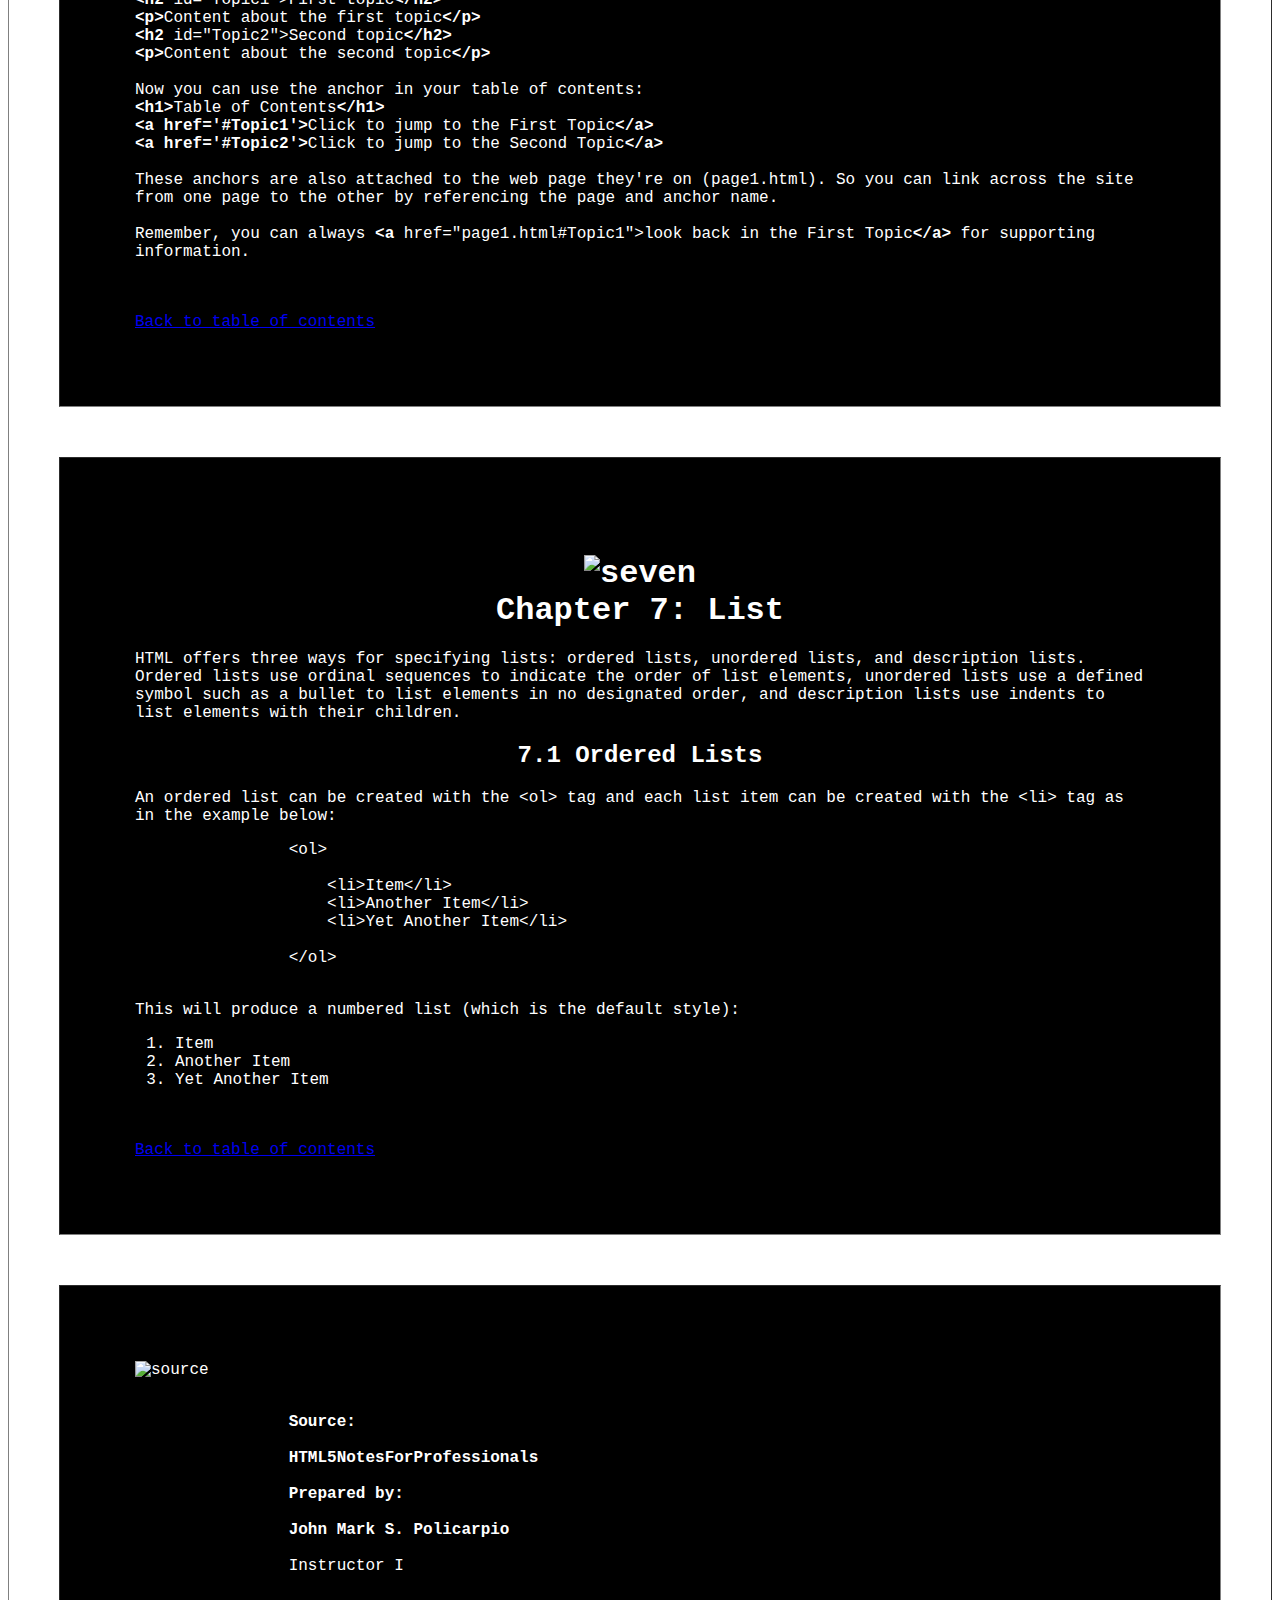
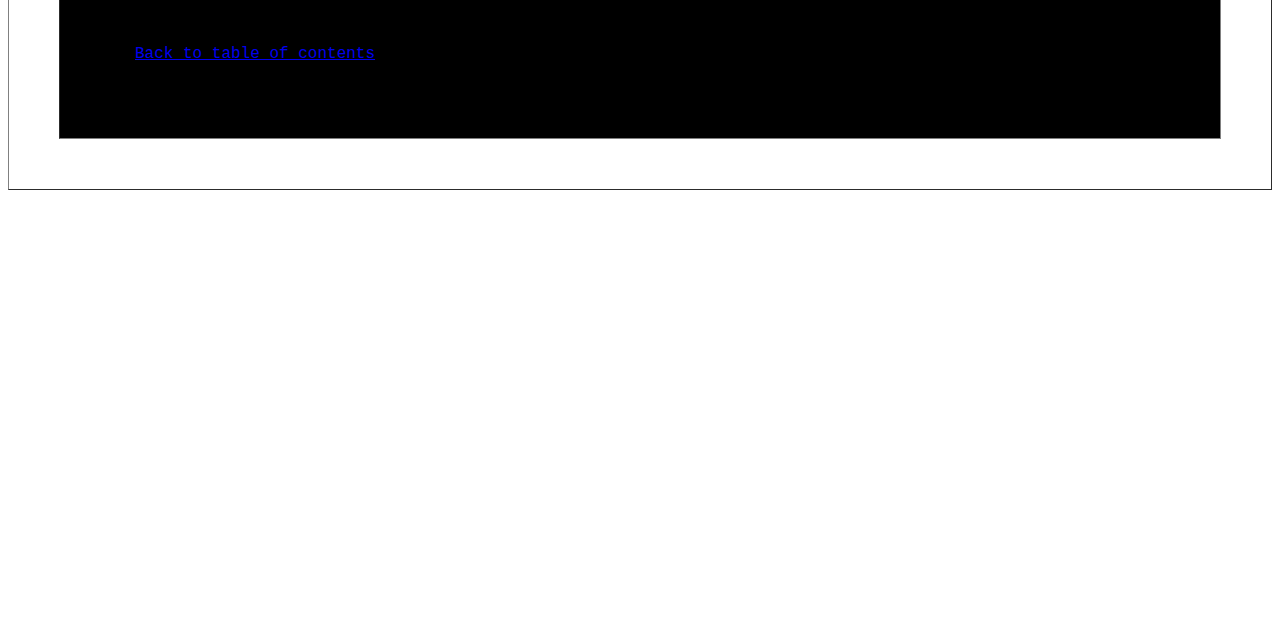
==== commit a08d2240: "changed source logo" ====
--- a/activity2/index.html
+++ b/activity2/index.html
@@ -849,7 +849,7 @@
     </tr>
     <tr bgcolor = "#000000">
             <td>
-                <img src = "[data-uri]" alt = "source" width="200px" height = 75px">
+                <img src = "https://uploads-ssl.webflow.com/5d9954966e7b48dc0509576b/5d9957e1c33c8997dc78d697_01-source-logotype-positive-RGB.png" alt = "source" width="200px" height = 75px">
             <pre><strong> 
                 Source:
                 
